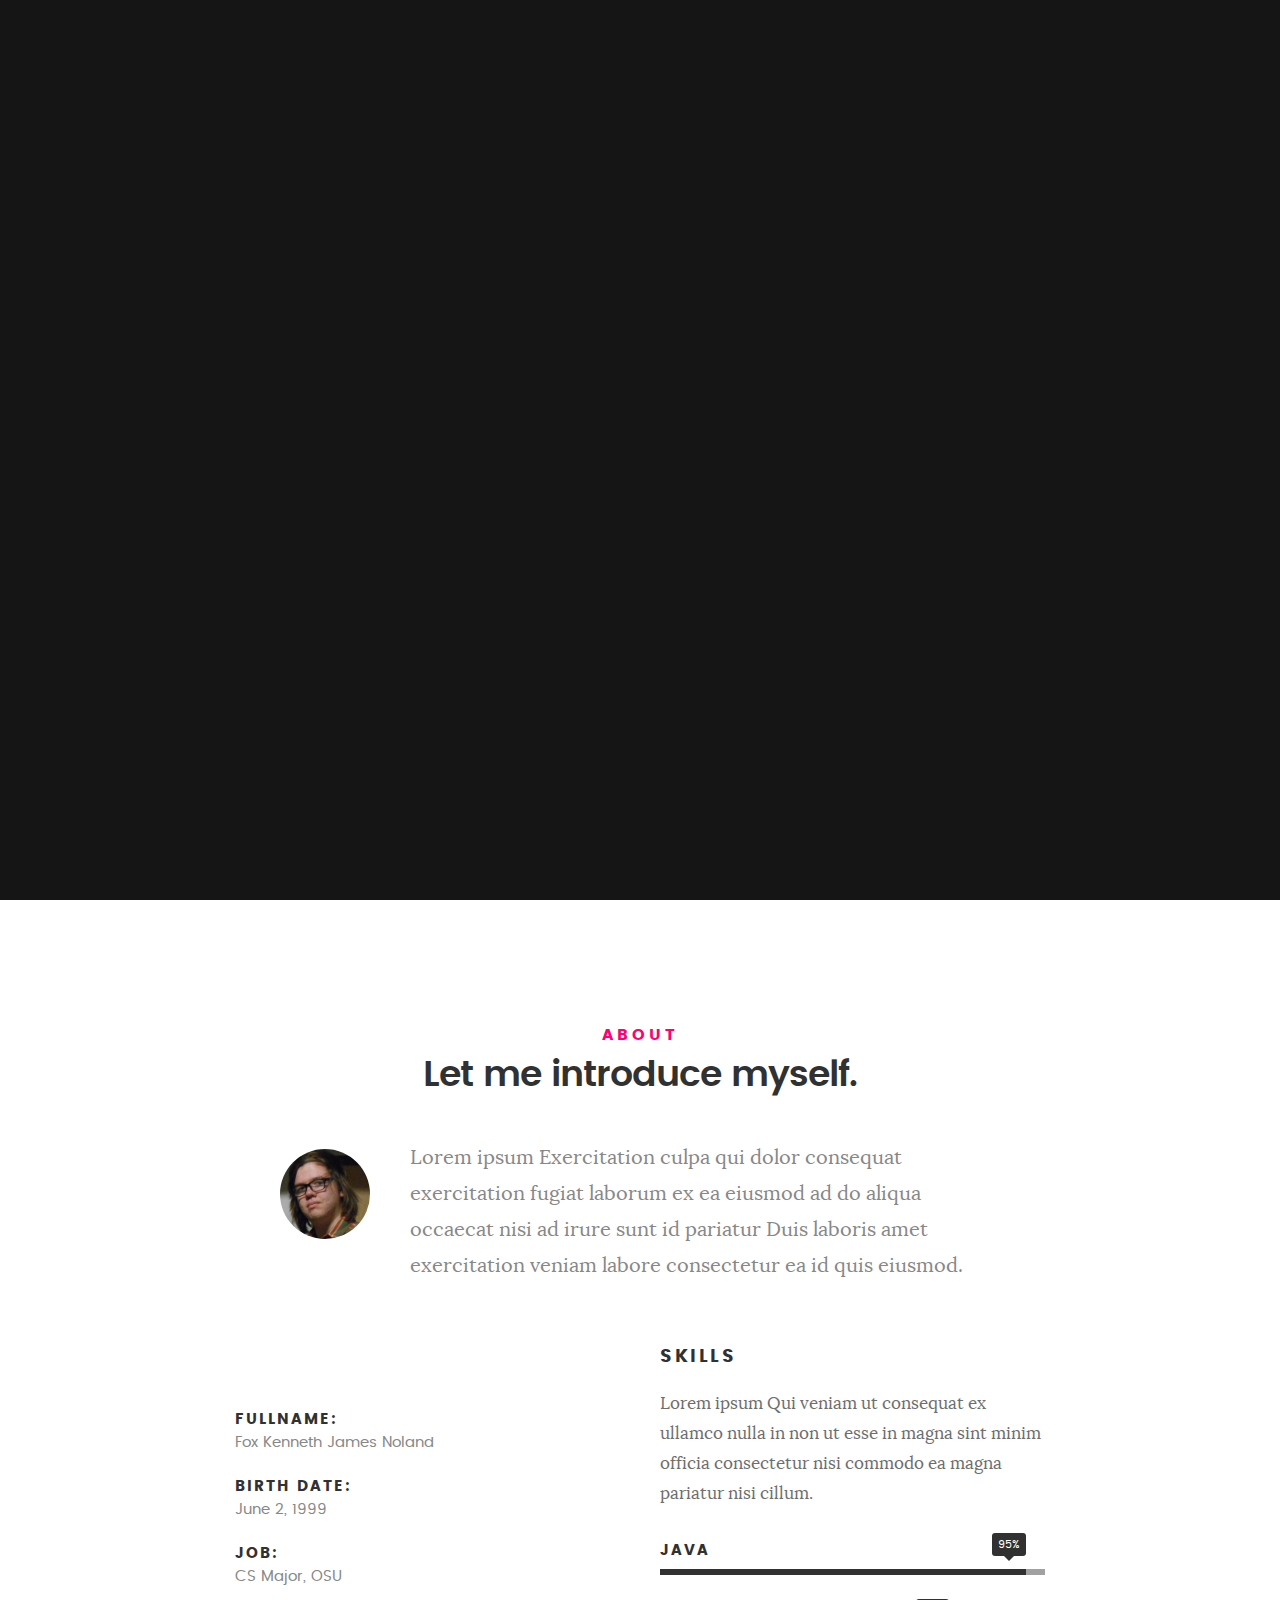
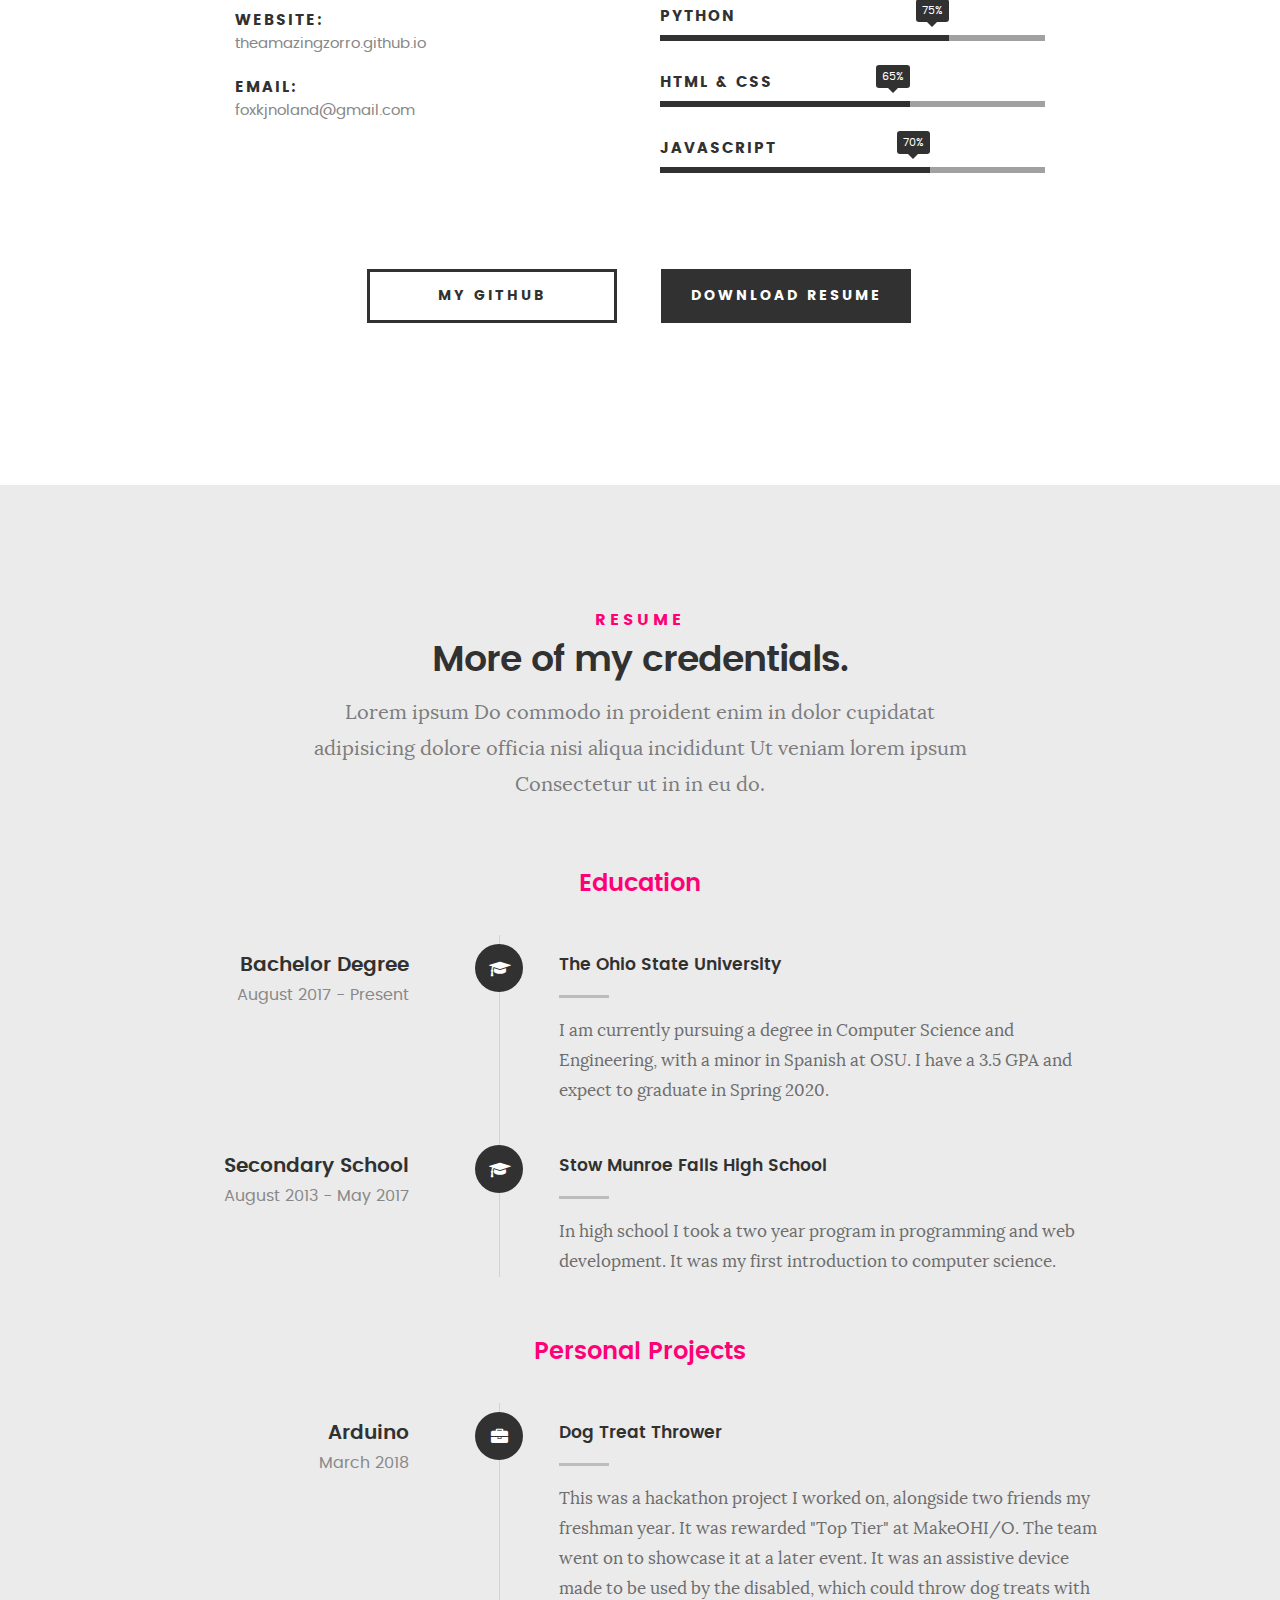
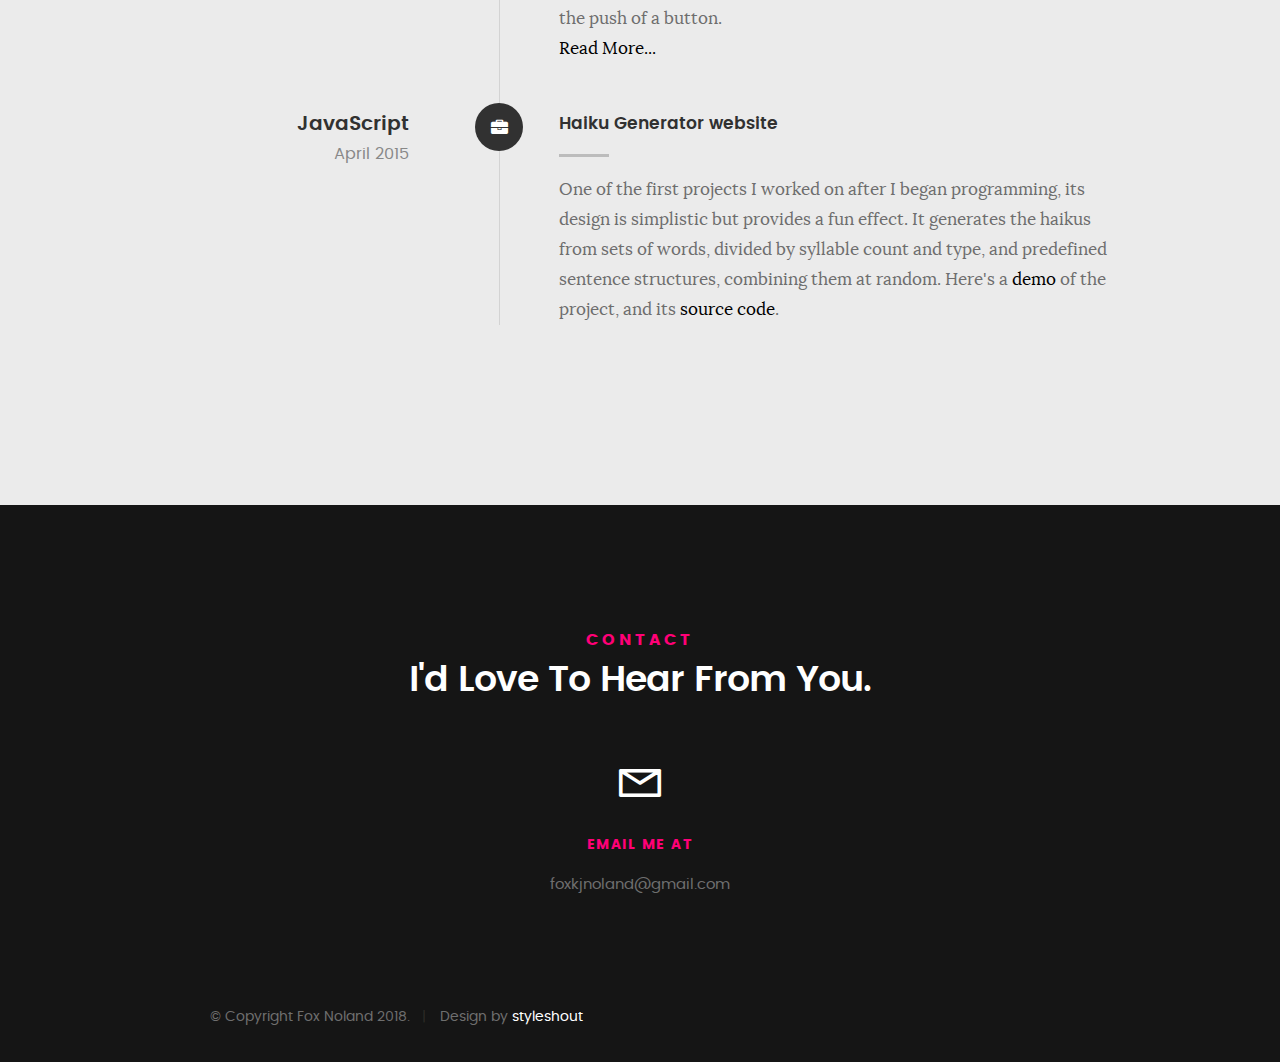
==== index.html @ 6032c33a "Update index.html" ====
<!DOCTYPE html>
<!--[if IE 8 ]><html class="no-js oldie ie8" lang="en"> <![endif]-->
<!--[if IE 9 ]><html class="no-js oldie ie9" lang="en"> <![endif]-->
<!--[if (gte IE 9)|!(IE)]><!--><html class="no-js" lang="en"> <!--<![endif]-->
<head>

   <!--- basic page needs
   ================================================== -->
   <meta charset="utf-8">
	<title>Fox Noland</title>
	<meta name="description" content="A software developer's portfolio">  
	<meta name="author" content="Fox Kenneth James Noland">

   <!-- mobile specific metas
   ================================================== -->
	<meta name="viewport" content="width=device-width, initial-scale=1, maximum-scale=1">

 	<!-- CSS
   ================================================== -->
   <link rel="stylesheet" href="css/base.css">  
   <link rel="stylesheet" href="css/main.css">
   <link rel="stylesheet" href="css/vendor.css">     

   <!-- script
   ================================================== -->   
	<script src="js/modernizr.js"></script>
	<script src="js/pace.min.js"></script>

   <!-- favicons
   ================================================== -->
   <link rel="icon" type="image/ico" href="favicon.ico?">

</head>

<body id="top">

	<!-- intro section
   ================================================== -->
   <section id="intro">   

   	<div class="intro-overlay"></div>	

   	<div class="intro-content">
   		<div class="row">

   			<div class="col-twelve">

	   			<h5>Hello, World.</h5>
	   			<h1>I'm Fox Noland.</h1>

	   			<p class="intro-position">
	   				<span>Software Developer</span>
	   			</p>

	   			<a class="button stroke smoothscroll" href="#about" title="">More About Me</a>

	   		</div>  
   			
   		</div>   		 		
   	</div> <!-- /intro-content --> 

   	<!-- Social Media junk
   	  <ul class="intro-social">        
         <li><a href="#"><i class="fa fa-facebook"></i></a></li>
         <li><a href="#"><i class="fa fa-behance"></i></a></li>
         <li><a href="#"><i class="fa fa-twitter"></i></a></li>
         <li><a href="#"><i class="fa fa-dribbble"></i></a></li>
         <li><a href="#"><i class="fa fa-instagram"></i></a></li>
      </ul>    
      -->	

   </section> <!-- /intro -->


   <!-- about section
   ================================================== -->
   <section id="about">  

   	<div class="row section-intro">
   		<div class="col-twelve">

   			<h5>About</h5>
   			<h1>Let me introduce myself.</h1>

   			<div class="intro-info">

   				<img src="images/profile-pic.jpg" alt="Profile Picture">

   				<p class="lead">Lorem ipsum Exercitation culpa qui dolor consequat exercitation fugiat laborum ex ea eiusmod ad do aliqua occaecat nisi ad irure sunt id pariatur Duis laboris amet exercitation veniam labore consectetur ea id quis eiusmod.</p>
   			</div>   			

   		</div>   		
   	</div> <!-- /section-intro -->

   	<div class="row about-content">

   		<div class="col-six tab-full">

   			
   			<br>
   			<br>

   			<ul class="info-list">
   				<li>
   					<strong>Fullname:</strong>
   					<span>Fox Kenneth James Noland</span>
   				</li>
   				<li>
   					<strong>Birth Date:</strong>
   					<span>June 2, 1999</span>
   				</li>
   				<li>
   					<strong>Job:</strong>
   					<span>CS Major, OSU</span>
   				</li>
   				<li>
   					<strong>Website:</strong>
   					<span>theamazingzorro.github.io</span>
   				</li>
   				<li>
   					<strong>Email:</strong>
   					<span>foxkjnoland@gmail.com</span>
   				</li>

   			</ul> <!-- /info-list -->

   		</div>

   		<div class="col-six tab-full">

   			<h3>Skills</h3>
   			<p>Lorem ipsum Qui veniam ut consequat ex ullamco nulla in non ut esse in magna sint minim officia consectetur nisi commodo ea magna pariatur nisi cillum.</p>

				<ul class="skill-bars">
				   <li>
				   	<div class="progress percent95"><span>95%</span></div>
				   	<strong>Java</strong>
				   </li>
				   <li>
				   	<div class="progress percent75"><span>75%</span></div>
				   	<strong>Python</strong>
				   </li>
				   <li>
				   	<div class="progress percent65"><span>65%</span></div>
				   	<strong>HTML & CSS</strong>
				   </li>
				   <li>
				   	<div class="progress percent70"><span>70%</span></div>
				   	<strong>Javascript</strong>
				   </li>
      
				</ul> <!-- /skill-bars -->		

   		</div>

   	</div>

   	<div class="row button-section">
   		<div class="col-twelve">
   			<a href="https://github.com/theamazingzorro/" title="Github" class="button stroke">My Github</a>
   			<a href="https://theamazingzorro.github.io/resume.pdf" title="Download Resume" class="button button-primary">Download Resume</a>
   		</div>   		
   	</div>

   </section> <!-- /process-->    


   <!-- resume Section
   ================================================== -->
	<section id="resume" class="grey-section">

		<div class="row section-intro">
   		<div class="col-twelve">

   			<h5>Resume</h5>
   			<h1>More of my credentials.</h1>

   			<p class="lead">Lorem ipsum Do commodo in proident enim in dolor cupidatat adipisicing dolore officia nisi aliqua incididunt Ut veniam lorem ipsum Consectetur ut in in eu do.</p>

   		</div>   		
   	</div> <!-- /section-intro--> 

   	<div class="row resume-timeline">

   		<div class="col-twelve resume-header">

   			<h2>Education</h2>

   		</div> <!-- /resume-header -->

   		<div class="col-twelve">

   			<div class="timeline-wrap">

   				<div class="timeline-block">

	   				<div class="timeline-ico">
	   					<i class="fa fa-graduation-cap"></i>
	   				</div>

	   				<div class="timeline-header">
	   					<h3>Bachelor Degree</h3>
	   					<p>August 2017 - Present</p>
	   				</div>

	   				<div class="timeline-content">
	   					<h4>The Ohio State University</h4>
	   					<p>I am currently pursuing a degree in Computer Science and Engineering, with a minor in Spanish at OSU. I have a 3.5 GPA and expect to graduate in Spring 2020.</p>
	   				</div>

	   			</div> <!-- /timeline-block -->

	   			<div class="timeline-block">

	   				<div class="timeline-ico">
	   					<i class="fa fa-graduation-cap"></i>
	   				</div>

	   				<div class="timeline-header">
	   					<h3>Secondary School</h3>
	   					<p>August 2013 - May 2017</p>
	   				</div>

	   				<div class="timeline-content">
	   					<h4>Stow Munroe Falls High School</h4>
	   					<p>In high school I took a two year program in programming and web development. It was my first introduction to computer science.</p>
	   				</div>

	   			</div> <!-- /timeline-block -->

   			</div> <!-- /timeline-wrap -->   			

   		</div> <!-- /col-twelve -->
   		
   	</div> <!-- /resume-timeline -->
   	
   	<div class="row resume-timeline">

   		<div class="col-twelve resume-header">

   			<h2>Personal Projects</h2>

   		</div> <!-- /resume-header -->

   		<div class="col-twelve">

   			<div class="timeline-wrap">

   				<div class="timeline-block">

	   				<div class="timeline-ico">
	   					<i class="fa fa-briefcase"></i>
	   				</div>

	   				<div class="timeline-header">
	   					<h3>Arduino</h3>
	   					<p>March 2018</p>
	   				</div>

	   				<div class="timeline-content">
	   					<h4>Dog Treat Thrower</h4>
	   					<p>This was a hackathon project I worked on, alongside two friends my freshman year. It was rewarded "Top Tier" at MakeOHI/O. The team went on to showcase it at a later event. It was an assistive device made to be used by the disabled, which could throw dog treats with the push of a button.<br>
	   					<a href="dog-treat-catapult.html">Read More...</a></p>
	   				</div>

	   			</div> <!-- /timeline-block -->

   				<div class="timeline-block">

	   				<div class="timeline-ico">
	   					<i class="fa fa-briefcase"></i>
	   				</div>

	   				<div class="timeline-header">
	   					<h3>JavaScript</h3>
	   					<p>April 2015</p>
	   				</div>

	   				<div class="timeline-content">
	   					<h4>Haiku Generator website</h4>
	   					<p>One of the first projects I worked on after I began programming, its design is simplistic but provides a fun effect. It generates the haikus from sets of words, divided by syllable count and type, and predefined sentence structures, combining them at random. Here's a <a href="HaikuGenerator/index.html">demo</a> of the project, and its <a href="https://github.com/theamazingzorro/HaikuGenerator">source code</a>.</p>
	   				</div>

	   			</div> <!-- /timeline-block -->

   			</div> <!-- /timeline-wrap -->   			

   		</div> <!-- /col-twelve -->
   		
   	</div> <!-- /resume-timeline -->
		
	</section> <!-- /features -->
	
   <!-- contact
   ================================================== -->
	<section id="contact">

		<div class="row section-intro">
   		<div class="col-twelve">

   			<h5>Contact</h5>
   			<h1>I'd Love To Hear From You.</h1>


   		</div> 
   	</div> <!-- /section-intro -->

   	

   	<div class="row contact-info">

   		<div class="col tab-full collapse">

   			<div class="icon">
   				<i class="icon-mail"></i>
   			</div>

   			<h5>Email Me At</h5>

   			<p>foxkjnoland@gmail.com</p>

   		</div>
		
	</section> <!-- /contact -->


   <!-- footer
   ================================================== -->

   <footer>
     	<div class="row">

     		

      	<div class="col-six tab-full">
	      	<div class="copyright">
		        	<span>© Copyright Fox Noland 2018.</span> 
		        	<span>Design by <a href="http://www.styleshout.com/">styleshout</a></span>	         	
		         </div>		                  
	      	</div>

	      	<div id="go-top">
		         <a class="smoothscroll" title="Back to Top" href="#top"><i class="fa fa-long-arrow-up"></i></a>
		      </div>

      	</div> <!-- /row -->     	
   </footer>  

   <div id="preloader"> 
    	<div id="loader"></div>
   </div> 

   <!-- Java Script
   ================================================== --> 
   <script src="js/jquery-2.1.3.min.js"></script>
   <script src="js/plugins.js"></script>
   <script src="js/main.js"></script>

</body>

</html>
---- css/base.css ----
/**
 * =================================================================== 
 *
 *  Kards v1.0 Base Stylesheet
 *  url: styleshout.com
 *  03-01-2016
 *  ------------------------------------------------------------------
 *  TOC:
 *  01. reset
 *  02. basic/base setup styles
 *  03. grid
 *  04. MISC
 *
 * =================================================================== 
 */

/** 
 * ===================================================================
 * 01. reset - normalize.css v3.0.2 | MIT License | git.io/normalize
 *
 * ------------------------------------------------------------------- 
 */
html {
	font-family: sans-serif;
	-ms-text-size-adjust: 100%;
	-webkit-text-size-adjust: 100%;
}

body {
	margin: 0;
}

article,
aside,
details,
figcaption,
figure,
footer,
header,
hgroup,
main,
menu,
nav,
section,
summary {
	display: block;
}

audio,
canvas,
progress,
video {
	display: inline-block;
	vertical-align: baseline;
}

audio:not([controls]) {
	display: none;
	height: 0;
}

[hidden],
template {
	display: none;
}

a {
	background: transparent;
}

a:active,
a:hover {
	outline: 0;
}

abbr[title] {
	border-bottom: 1px dotted;
}

b,
strong {
	font-weight: bold;
}

dfn {
	font-style: italic;
}

h1 {
	font-size: 2em;
	margin: 0.67em 0;
}

mark {
	background: #ff0;
	color: #000;
}

small {
	font-size: 80%;
}

sub,
sup {
	font-size: 75%;
	line-height: 0;
	position: relative;
	vertical-align: baseline;
}

sup {
	top: -0.5em;
}

sub {
	bottom: -0.25em;
}

img {
	border: 0;
}

svg:not(:root) {
	overflow: hidden;
}

figure {
	margin: 1em 40px;
}

hr {
	-moz-box-sizing: content-box;
	box-sizing: content-box;
	height: 0;
}

pre {
	overflow: auto;
}

code,
kbd,
pre,
samp {
	font-family: monospace, monospace;
	font-size: 1em;
}

button,
input,
optgroup,
select,
textarea {
	color: inherit;
	font: inherit;
	margin: 0;
}

button {
	overflow: visible;
}

button,
select {
	text-transform: none;
}

button,
html input[type="button"],
input[type="reset"],
input[type="submit"] {
	-webkit-appearance: button;
	cursor: pointer;
}

button[disabled],
html input[disabled] {
	cursor: default;
}

button::-moz-focus-inner,
input::-moz-focus-inner {
	border: 0;
	padding: 0;
}

input {
	line-height: normal;
}

input[type="checkbox"],
input[type="radio"] {
	box-sizing: border-box;
	padding: 0;
}

input[type="number"]::-webkit-inner-spin-button,
input[type="number"]::-webkit-outer-spin-button {
	height: auto;
}

input[type="search"] {
	-webkit-appearance: textfield;
	-moz-box-sizing: content-box;
	-webkit-box-sizing: content-box;
	box-sizing: content-box;
}

input[type="search"]::-webkit-search-cancel-button,
input[type="search"]::-webkit-search-decoration {
	-webkit-appearance: none;
}

fieldset {
	border: 1px solid #c0c0c0;
	margin: 0 2px;
	padding: 0.35em 0.625em 0.75em;
}

legend {
	border: 0;
	padding: 0;
}

textarea {
	overflow: auto;
}

optgroup {
	font-weight: bold;
}

table {
	border-collapse: collapse;
	border-spacing: 0;
}

td,
th {
	padding: 0;
}

/** 
 * ===================================================================
 * 02. basic/base setup styles - (_basic.scss)
 *
 * ------------------------------------------------------------------- 
 */
html {
	font-size: 62.5%;
	box-sizing: border-box;
}

*,
*::before,
*::after {
	box-sizing: inherit;
}

body {
	font-weight: normal;
	line-height: 1;
	text-rendering: optimizeLegibility;
	word-wrap: break-word;
	-webkit-overflow-scrolling: touch;
	-webkit-text-size-adjust: none;
}

body,
input,
button {
	-moz-osx-font-smoothing: grayscale;
	-webkit-font-smoothing: antialiased;
}

/**
 * Media - (_basic.scss)
 * ------------------------------------------------------------------- 
 */
img,
video {
	max-width: 100%;
	height: auto;
}

/**
 * Typography resets - (_basic.scss)
 * ------------------------------------------------------------------- 
 */
div,
dl,
dt,
dd,
ul,
ol,
li,
h1,
h2,
h3,
h4,
h5,
h6,
pre,
form,
p,
blockquote,
th,
td {
	margin: 0;
	padding: 0;
}

h1,
h2,
h3,
h4,
h5,
h6 {
	-webkit-font-variant-ligatures: common-ligatures;
	-moz-font-variant-ligatures: common-ligatures;
	font-variant-ligatures: common-ligatures;
	text-rendering: optimizeLegibility;
}

em,
i {
	font-style: italic;
	line-height: inherit;
}

strong,
b {
	font-weight: bold;
	line-height: inherit;
}

small {
	font-size: 60%;
	line-height: inherit;
}

ol,
ul {
	list-style: none;
}

li {
	display: block;
}

/**
 * links - (_basic.scss)
 * ------------------------------------------------------------------- 
 */
a {
	text-decoration: none;
	line-height: inherit;
}

a img {
	border: none;
}

/**
 * inputs - (_basic.scss)
 * ------------------------------------------------------------------- 
 */
fieldset {
	margin: 0;
	padding: 0;
}

input[type="email"],
input[type="number"],
input[type="search"],
input[type="text"],
input[type="tel"],
input[type="url"],
input[type="password"],
textarea {
	-webkit-appearance: none;
	-moz-appearance: none;
	-ms-appearance: none;
	-o-appearance: none;
	appearance: none;
}

/** 
 * ===================================================================
 * 03. grid - (_grid.scss)
 *
 * ------------------------------------------------------------------- 
 */
.row {
	width: 94%;
	max-width: 1140px;
	margin: 0 auto;
}

.row:before,
.row:after {
	content: "";
	display: table;
}

.row:after {
	clear: both;
}

.row .row {
	width: auto;
	max-width: none;
	margin-left: -20px;
	margin-right: -20px;
}

[class*="col-"],
.bgrid {
	float: left;
}

[class*="col-"] + [class*="col-"].end {
	float: right;
}

[class*="col-"] {
	padding: 0 20px;
}

.col-one {
	width: 8.33333%;
}

.col-two,
.col-1-6 {
	width: 16.66667%;
}

.col-three,
.col-1-4 {
	width: 25%;
}

.col-four,
.col-1-3 {
	width: 33.33333%;
}

.col-five {
	width: 41.66667%;
}

.col-six,
.col-1-2 {
	width: 50%;
}

.col-seven {
	width: 58.33333%;
}

.col-eight,
.col-2-3 {
	width: 66.66667%;
}

.col-nine,
.col-3-4 {
	width: 75%;
}

.col-ten,
.col-5-6 {
	width: 83.33333%;
}

.col-eleven {
	width: 91.66667%;
}

.col-twelve,
.col-full {
	width: 100%;
}

/**
 * small screens - (_grid.scss)
 * --------------------------------------------------------------- 
 */
@media screen and (max-width:1024px) {
	.row .row {
		margin-left: -18px;
		margin-right: -18px;
	}

	[class*="col-"] {
		padding: 0 18px;
	}

}

/**
 * tablets - (_grid.scss)
 * --------------------------------------------------------------- 
 */
@media screen and (max-width:768px) {
	.row {
		width: auto;
		padding-left: 30px;
		padding-right: 30px;
	}

	.row .row {
		padding-left: 0;
		padding-right: 0;
		margin-left: -15px;
		margin-right: -15px;
	}

	[class*="col-"] {
		padding: 0 15px;
	}

	.tab-1-4 {
		width: 25%;
	}

	.tab-1-3 {
		width: 33.33333%;
	}

	.tab-1-2 {
		width: 50%;
	}

	.tab-2-3 {
		width: 66.66667%;
	}

	.tab-3-4 {
		width: 75%;
	}

	.tab-full {
		width: 100%;
	}

}

/**
 * large mobile devices - (_grid.scss)
 * --------------------------------------------------------------- 
 */
@media screen and (max-width:600px) {
	.row {
		padding-left: 25px;
		padding-right: 25px;
	}

	.row .row {
		margin-left: -10px;
		margin-right: -10px;
	}

	[class*="col-"] {
		padding: 0 10px;
	}

	.mob-1-4 {
		width: 25%;
	}

	.mob-1-2 {
		width: 50%;
	}

	.mob-3-4 {
		width: 75%;
	}

	.mob-full {
		width: 100%;
	}

}

/**
 * small mobile devices - (_grid.scss)
 * --------------------------------------------------------------- 
 */
@media screen and (max-width:400px) {
	.row .row {
		padding-left: 0;
		padding-right: 0;
		margin-left: 0;
		margin-right: 0;
	}

	[class*="col-"] {
		width: 100% !important;
		float: none !important;
		clear: both !important;
		margin-left: 0;
		margin-right: 0;
		padding: 0;
	}

	[class*="col-"] + [class*="col-"].end {
		float: none;
	}

}

/** 
 * ===================================================================
 * block grids - (_grid.scss)
 *
 * ------------------------------------------------------------------- 
 */
[class*="block-"]:before,
[class*="block-"]:after {
	content: "";
	display: table;
}

[class*="block-"]:after {
	clear: both;
}

.block-1-6 .bgrid {
	width: 16.66667%;
}

.block-1-4 .bgrid {
	width: 25%;
}

.block-1-3 .bgrid {
	width: 33.33333%;
}

.block-1-2 .bgrid {
	width: 50%;
}

/**
 * Clearing for block grid columns. Allow columns with 
 * different heights to align properly.
 */
.block-1-6 .bgrid:nth-child(6n+1),
.block-1-4 .bgrid:nth-child(4n+1),
.block-1-3 .bgrid:nth-child(3n+1),
.block-1-2 .bgrid:nth-child(2n+1) {
	clear: both;
}

/**
 * small screens - (_grid.scss)
 * --------------------------------------------------------------- 
 */
@media screen and (max-width:1024px) {
	.block-s-1-6 .bgrid {
		width: 16.66667%;
	}

	.block-s-1-4 .bgrid {
		width: 25%;
	}

	.block-s-1-3 .bgrid {
		width: 33.33333%;
	}

	.block-s-1-2 .bgrid {
		width: 50%;
	}

	.block-s-full .bgrid {
		width: 100%;
		clear: both;
	}

	[class*="block-s-"] .bgrid:nth-child(n) {
		clear: none;
	}

	.block-s-1-6 .bgrid:nth-child(6n+1),
	.block-s-1-4 .bgrid:nth-child(4n+1),
	.block-s-1-3 .bgrid:nth-child(3n+1),
	.block-s-1-2 .bgrid:nth-child(2n+1) {
		clear: both;
	}

}

/**
 * tablets - (_grid.scss)
 * --------------------------------------------------------------- 
 */
@media screen and (max-width:768px) {
	.block-tab-1-6 .bgrid {
		width: 16.66667%;
	}

	.block-tab-1-4 .bgrid {
		width: 25%;
	}

	.block-tab-1-3 .bgrid {
		width: 33.33333%;
	}

	.block-tab-1-2 .bgrid {
		width: 50%;
	}

	.block-tab-full .bgrid {
		width: 100%;
		clear: both;
	}

	[class*="block-tab-"] .bgrid:nth-child(n) {
		clear: none;
	}

	.block-tab-1-6 .bgrid:nth-child(6n+1),
	.block-tab-1-4 .bgrid:nth-child(4n+1),
	.block-tab-1-3 .bgrid:nth-child(3n+1),
	.block-tab-1-2 .bgrid:nth-child(2n+1) {
		clear: both;
	}

}

/**
 * large mobile devices - (_grid.scss)
 * --------------------------------------------------------------- 
 */
@media screen and (max-width:600px) {
	.block-mob-1-6 .bgrid {
		width: 16.66667%;
	}

	.block-mob-1-4 .bgrid {
		width: 25%;
	}

	.block-mob-1-3 .bgrid {
		width: 33.33333%;
	}

	.block-mob-1-2 .bgrid {
		width: 50%;
	}

	.block-mob-full .bgrid {
		width: 100%;
		clear: both;
	}

	[class*="block-mob-"] .bgrid:nth-child(n) {
		clear: none;
	}

	.block-mob-1-6 .bgrid:nth-child(6n+1),
	.block-mob-1-4 .bgrid:nth-child(4n+1),
	.block-mob-1-3 .bgrid:nth-child(3n+1),
	.block-mob-1-2 .bgrid:nth-child(2n+1) {
		clear: both;
	}

}

/**
 * stack on small mobile devices - (_grid.scss)
 * --------------------------------------------------------------- 
 */
@media screen and (max-width:400px) {
	.stack .bgrid {
		width: 100% !important;
		float: none !important;
		clear: both !important;
		margin-left: 0;
		margin-right: 0;
	}

}

/** 
 * ===================================================================
 * 04. MISC  - (_grid.scss)
 *
 * ------------------------------------------------------------------- 
 */

/**
 * Clearing - (http://nicolasgallagher.com/micro-clearfix-hack/
 */
.group:before,
.group:after {
	content: "";
	display: table;
}

.group:after {
	clear: both;
}

/**
 * Misc Helper Styles 
 */
.hide {
	display: none;
}

.invisible {
	visibility: hidden;
}

.antialiased {
	-webkit-font-smoothing: antialiased;
	-moz-osx-font-smoothing: grayscale;
}

.remove-bottom {
	margin-bottom: 0;
}

.half-bottom {
	margin-bottom: 1.5rem !important;
}

.add-bottom {
	margin-bottom: 3rem !important;
}

.no-border {
	border: none;
}

.full-width {
	width: 100%;
}

.text-center {
	text-align: center;
}

.text-left {
	text-align: left;
}

.text-right {
	text-align: right;
}

.pull-left {
	float: left;
}

.pull-right {
	float: right;
}

.align-center {
	margin-left: auto;
	margin-right: auto;
	text-align: center;
}

/*# sourceMappingURL=base.css.map */
---- css/main.css ----
/**
 * =================================================================== 
 *
 *  Kards v1.0 Main Stylesheet
 *  url: styleshout.com
 *  03-01-2016
 *  ------------------------------------------------------------------
 *  TOC:
 *  01. webfonts and iconfonts
 *  02. base style overrides
 *  03. typography & general theme styles
 *  04. preloader
 *  05. forms
 *  06. buttons 
 *  07. other components
 *  08. common styles
 *  09. header styles
 *  10. intro
 *  11. about
 *  12. resume
 *  13. portfolio
 *  14. call-to-action section
 *  15. services
 *  16. stats
 *  17. contact
 *  18. footer
 *
 * =================================================================== 
 */


/** 
 * ===================================================================
 * 01. webfonts and iconfonts - (_document-setup.scss)
 *
 * ------------------------------------------------------------------- 
 */
@import url("fonts.css");
@import url("font-awesome/css/font-awesome.min.css");
@import url("micons/micons.css");


/** 
 * ===================================================================
 * 02. base style overrides - (_document-setup.scss)
 *
 * ------------------------------------------------------------------- 
 */
html {
	font-size: 10px;
}

@media only screen and (max-width:1024px) {
	html {
		font-size: 9.411764705882353px;
	}
}
@media only screen and (max-width:768px) {
	html {
		font-size: 10px;
	}
}
@media only screen and (max-width:400px) {
	html {
		font-size: 9.411764705882353px;
	}
}

html, body {
	height: 100%;
}
body {
	background: #151515;
	font-family: "lora-regular", serif;
	font-size: 1.7rem;
	line-height: 3rem;
	color: #6e6e6e;
}

/**
 * links - (_document-setup.scss)
 * -------------------------------------------------------------------
 */
a, a:visited {
	color: #000000;
	-moz-transition: all 0.3s ease-in-out;
	-o-transition: all 0.3s ease-in-out;
	-webkit-transition: all 0.3s ease-in-out;
	-ms-transition: all 0.3s ease-in-out;
	transition: all 0.3s ease-in-out;
}
a:hover, a:focus, a:active {
	color: #FF0077;
	outline: 0;
}

/** 
 * ===================================================================
 * 03. typography & general theme styles - (_document-setup.scss)
 *
 * ------------------------------------------------------------------- 
 */
h1, h2, h3, h4, h5, h6, .h01, .h02, .h03, .h04, .h05, .h06 {
	font-family: "poppins-semibold", sans-serif;
	color: #313131;
	font-style: normal;
	text-rendering: optimizeLegibility;
	margin-bottom: 2.1rem;
}
h3, .h03, h4, .h04 {
	margin-bottom: 1.8rem;
}
h5, .h05, h6, .h06 {
	font-family: "poppins-bold";
	margin-bottom: 1.2rem;
}
h1, .h01 {
	font-size: 3.1rem;
	line-height: 1.355;
	letter-spacing: -.1rem;
}
@media only screen and (max-width:600px) {
	h1, .h01 {
		font-size: 2.6rem;
		letter-spacing: -.07rem;
	}
}
h2, .h02 {
	font-size: 2.4rem;
	line-height: 1.25;
}
h3, .h03 {
	font-size: 2rem;
	line-height: 1.5;
}
h4, .h04 {
	font-size: 1.7rem;
	line-height: 1.765;
}
h5, .h05 {
	font-size: 1.4rem;
	line-height: 1.714;
	text-transform: uppercase;
	letter-spacing: .15rem;
}
h6, .h06 {
	font-size: 1.3rem;
	line-height: 1.846;
	text-transform: uppercase;
	letter-spacing: .15rem;
}
p img {
	margin: 0;
}
p.lead {
	font-family: "lora-regular", serif;
	font-size: 2rem;
	line-height: 1.8;
	color: #888888;
}
@media only screen and (max-width:768px) {
	p.lead {
		font-size: 1.7rem;
	}
}
em, i, strong, b {
	font-size: 1.7rem;
	line-height: 3rem;
	font-style: normal;
	font-weight: normal;
}
em, i {
	font-family: "lora-italic", serif;
}
strong, b {
	font-family: "lora-bold", serif;
}
small {
	font-size: 1.2rem;
	line-height: inherit;
}
blockquote {
	margin: 3rem 0;
	padding-left: 4rem;
	position: relative;
}
blockquote:before {
	content: "\201C";
	font-size: 8rem;
	line-height: 0px;
	margin: 0;
	color: #313131;
	font-family: arial, sans-serif;
	position: absolute;
	top: 3rem;
	left: 0;
}
blockquote p {
	font-family: georgia, serif;
	font-style: italic;
	padding: 0;
	font-size: 1.9rem;
	line-height: 1.737;
}
blockquote cite {
	display: block;
	font-size: 1.3rem;
	font-style: normal;
	line-height: 1.616;
}
blockquote cite:before {
	content: "\2014 \0020";
}
blockquote cite a, blockquote cite a:visited {
	color: #888888;
	border: none;
}
abbr {
	font-family: "poppins-bold", serif;
	font-variant: small-caps;
	text-transform: lowercase;
	letter-spacing: .05rem;
	color: #888888;
}
var, kbd, samp, code, pre {
	font-family: Consolas, "Andale Mono", Courier, "Courier New", monospace;
}
pre {
	padding: 2.4rem 3rem 3rem;
	background: #F1F1F1;
}
code {
	font-size: 1.4rem;
	margin: 0 .2rem;
	padding: .3rem .6rem;
	white-space: nowrap;
	background: #F1F1F1;
	border: 1px solid #E1E1E1;
	border-radius: 3px;
}
pre > code {
	display: block;
	white-space: pre;
	line-height: 2;
	padding: 0;
	margin: 0;
}
pre.prettyprint > code {
	border: none;
}
del {
	text-decoration: line-through;
}
abbr[title], dfn[title] {
	border-bottom: 1px dotted;
	cursor: help;
}
mark {
	background: #FFF49B;
	color: #000;
}
hr {
	border: solid #d2d2d2;
	border-width: 1px 0 0;
	clear: both;
	margin: 2.4rem 0 1.5rem;
	height: 0;
}

/**
 * Lists - (_document-setup.scss)  
 * -------------------------------------------------------------------
 */
ol {
	list-style: decimal;
}
ul {
	list-style: disc;
}
li {
	display: list-item;
}
ol, ul {
	margin-left: 1.7rem;
}
ul li {
	padding-left: .4rem;
}
ul ul, ul ol, ol ol, ol ul {
	margin: .6rem 0 .6rem 1.7rem;
}
ul.disc li {
	display: list-item;
	list-style: none;
	padding: 0 0 0 .8rem;
	position: relative;
}
ul.disc li::before {
	content: "";
	display: inline-block;
	width: 8px;
	height: 8px;
	border-radius: 50%;
	background: #FF0077;
	position: absolute;
	left: -17px;
	top: 11px;
	vertical-align: middle;
}
dt {
	margin: 0;
	color: #FF0077;
}
dd {
	margin: 0 0 0 2rem;
}

/**
 * tables - (_document-setup.scss)  
 * -------------------------------------------------------------------
 */
table {
	border-width: 0;
	width: 100%;
	max-width: 100%;
	font-family: "lora-regular", sans-serif;
}
th, td {
	padding: 1.5rem 3rem;
	text-align: left;
	border-bottom: 1px solid #E8E8E8;
}
th {
	color: #313131;
	font-family: "poppins-bold", sans-serif;
}
td {
	line-height: 1.5;
}
th:first-child, td:first-child {
	padding-left: 0;
}
th:last-child, td:last-child {
	padding-right: 0;
}
.table-responsive {
	overflow-x: auto;
	-webkit-overflow-scrolling: touch;
}

/**
 * Spacing - (_document-setup.scss)  
 * -------------------------------------------------------------------
 */
button, .button {
	margin-bottom: 1.2;
}
fieldset {
	margin-bottom: 1.5rem;
}
input,
textarea,
select,
pre,
blockquote,
figure,
table,
p,
ul,
ol,
dl,
form,
.fluid-video-wrapper,
.ss-custom-select {
	margin-bottom: 3rem;
}

/**
 * floated image - (_document-setup.scss)  
 * -------------------------------------------------------------------
 */
img.pull-right {
	margin: .9rem 0 0 2.4rem;
}
img.pull-left {
	margin: .9rem 2.4rem 0 0;
}

/**
 * block grid paddings - (_document-setup.scss) 
 * -------------------------------------------------------------------
 */
.bgrid {
	padding: 0 20px;
}
@media only screen and (max-width:1024px) {
	.bgrid {
		padding: 0 18px;
	}
}
@media only screen and (max-width:768px) {
	.bgrid {
		padding: 0 15px;
	}
}
@media only screen and (max-width:600px) {
	.bgrid {
		padding: 0 10px;
	}
}
@media only screen and (max-width:400px) {
	.bgrid {
		padding: 0;
	}
}

/**
 * pace.js styles - minimal  - (_document-setup.scss)
 * -------------------------------------------------------------------
 */
.pace {
	-webkit-pointer-events: none;
	pointer-events: none;
	-webkit-user-select: none;
	-moz-user-select: none;
	user-select: none;
}
.pace-inactive {
	display: none;
}
.pace .pace-progress {
	background: #FF0077;
	position: fixed;
	z-index: 900;
	top: 0;
	right: 100%;
	width: 100%;
	height: 6px;
}

/** 
 * ===================================================================
 * 04. preloader - (_preloader-1.scss)
 *
 * ------------------------------------------------------------------- 
 */
#preloader {
	position: fixed;
	top: 0;
	left: 0;
	right: 0;
	bottom: 0;
	background: #151515;
	z-index: 800;
	height: 100%;
	width: 100%;
}
.no-js #preloader, .oldie #preloader {
	display: none;
}
#loader {
	position: absolute;
	left: 50%;
	top: 50%;
	width: 60px;
	height: 60px;
	margin: -30px 0 0 -30px;
	padding: 0;
}
#loader:before {
	content: "";
	border-top: 11px solid rgba(255, 255, 255, 0.1);
	border-right: 11px solid rgba(255, 255, 255, 0.1);
	border-bottom: 11px solid rgba(255, 255, 255, 0.1);
	border-left: 11px solid #FF0077;
	-webkit-animation: load 1.1s infinite linear;
	animation: load 1.1s infinite linear;
	display: block;
	border-radius: 50%;
	width: 60px;
	height: 60px;
}
@-webkit-keyframes load {
	0% {
		-webkit-transform: rotate(0deg);
		transform: rotate(0deg);
	}
	100% {
		-webkit-transform: rotate(360deg);
		transform: rotate(360deg);
	}
}
@keyframes load {
	0% {
		-webkit-transform: rotate(0deg);
		transform: rotate(0deg);
	}
	100% {
		-webkit-transform: rotate(360deg);
		transform: rotate(360deg);
	}
}

/** 
 * ===================================================================
 * 05. forms - (_forms.scss)
 *
 * ------------------------------------------------------------------- 
 */
fieldset {
	border: none;
}
input[type="email"],
input[type="number"],
input[type="search"],
input[type="text"],
input[type="tel"],
input[type="url"],
input[type="password"],
textarea,
select {
	display: block;
	height: 6rem;
	padding: 1.5rem 0;
	border: 0;
	outline: none;
	vertical-align: middle;
	color: #313131;
	font-family: "poppins-regular", sans-serif;
	font-size: 1.5rem;
	line-height: 3rem;
	max-width: 100%;
	background: transparent;
	border-bottom: 1px solid rgba(0, 0, 0, 0.3);
	-moz-transition: all 0.3s ease-in-out;
	-o-transition: all 0.3s ease-in-out;
	-webkit-transition: all 0.3s ease-in-out;
	-ms-transition: all 0.3s ease-in-out;
	transition: all 0.3s ease-in-out;
}
.ss-custom-select {
	position: relative;
	padding: 0;
}
.ss-custom-select select {
	-webkit-appearance: none;
	-moz-appearance: none;
	-ms-appearance: none;
	-o-appearance: none;
	appearance: none;
	text-indent: 0.01px;
	text-overflow: '';
	margin: 0;
	line-height: 3rem;
	vertical-align: middle;
}
.ss-custom-select select option {
	padding-left: 2rem;
	padding-right: 2rem;
}
.ss-custom-select select::-ms-expand {
	display: none;
}
.ss-custom-select::after {
	content: '\f0d7';
	font-family: 'FontAwesome';
	position: absolute;
	top: 50%;
	right: 1.5rem;
	margin-top: -10px;
	bottom: auto;
	width: 20px;
	height: 20px;
	line-height: 20px;
	font-size: 18px;
	text-align: center;
	pointer-events: none;
	color: #252525;
}

/* IE9 and below */
.oldie .ss-custom-select::after {
	display: none;
}
textarea {
	min-height: 25rem;
}
input[type="email"]:focus,
input[type="number"]:focus,
input[type="search"]:focus,
input[type="text"]:focus,
input[type="tel"]:focus,
input[type="url"]:focus,
input[type="password"]:focus,
textarea:focus,
select:focus {
	color: #cc005f;
	border-bottom: 1px solid #FF0077;
}
label, legend {
	font-family: "poppins-bold", sans-serif;
	font-size: 1.4rem;
	margin-bottom: .6rem;
	color: #3b3b3b;
	display: block;
}
input[type="checkbox"], input[type="radio"] {
	display: inline;
}
label > .label-text {
	display: inline-block;
	margin-left: 1rem;
	font-family: "poppins-regular", sans-serif;
	line-height: inherit;
}
label > input[type="checkbox"], label > input[type="radio"] {
	margin: 0;
	position: relative;
	top: .15rem;
}

/**
 * Style Placeholder Text  
 * -
 */
::-webkit-input-placeholder {
	color: #a1a1a1;
}
:-moz-placeholder {
	color: #a1a1a1;  /* Firefox 18- */
}
::-moz-placeholder {
	color: #a1a1a1;  /* Firefox 19+ */
}
:-ms-input-placeholder {
	color: #a1a1a1;
}
.placeholder {
	color: #a1a1a1 !important;
}

/** 
 * ===================================================================
 * 06. buttons - (_button-essentials.scss)
 *
 * ------------------------------------------------------------------- 
 */
.button,
a.button,
button,
input[type="submit"],
input[type="reset"],
input[type="button"] {
	display: inline-block;
	font-family: "poppins-bold", sans-serif;
	font-size: 1.4rem;
	text-transform: uppercase;
	letter-spacing: .3rem;
	height: 5.4rem;
	line-height: 5.4rem;
	padding: 0 3rem;
	margin: 0 .3rem 1.2rem 0;
	background: #d8d8d8;
	color: #313131;
	text-decoration: none;
	cursor: pointer;
	text-align: center;
	white-space: nowrap;
	border: none;
	-moz-transition: all 0.3s ease-in-out;
	-o-transition: all 0.3s ease-in-out;
	-webkit-transition: all 0.3s ease-in-out;
	-ms-transition: all 0.3s ease-in-out;
	transition: all 0.3s ease-in-out;
}
.button:hover,
a.button:hover,
button:hover,
input[type="submit"]:hover,
input[type="reset"]:hover,
input[type="button"]:hover,
.button:focus,
button:focus,
input[type="submit"]:focus,
input[type="reset"]:focus,
input[type="button"]:focus {
	background: #bebebe;
	color: #000000;
	outline: 0;
}
.button.button-primary,
a.button.button-primary,
button.button-primary,
input[type="submit"].button-primary,
input[type="reset"].button-primary,
input[type="button"].button-primary {
	background: #313131;
	color: #FFFFFF;
}
.button.button-primary:hover,
a.button.button-primary:hover,
button.button-primary:hover,
input[type="submit"].button-primary:hover,
input[type="reset"].button-primary:hover,
input[type="button"].button-primary:hover,
.button.button-primary:focus,
button.button-primary:focus,
input[type="submit"].button-primary:focus,
input[type="reset"].button-primary:focus,
input[type="button"].button-primary:focus {
	background: #1f1f1f;
}
button.full-width, .button.full-width {
	width: 100%;
	margin-right: 0;
}
button.medium, .button.medium {
	height: 5.7rem !important;
	line-height: 5.7rem !important;
	padding: 0 1.8rem !important;
}
button.large, .button.large {
	height: 6rem !important;
	line-height: 6rem !important;
	padding: 0rem 3rem !important;
}
button.stroke, .button.stroke {
	background: transparent !important;
	border: 3px solid #313131;
	line-height: 4.8rem;
}
button.stroke.medium, .button.stroke.medium {
	line-height: 5.1rem !important;
}
button.stroke.large, .button.stroke.large {
	line-height: 5.4rem !important;
}
button.stroke:hover, .button.stroke:hover {
	border: 3px solid #FF0077;
	color: #FF0077;
}
button::-moz-focus-inner, input::-moz-focus-inner {
	border: 0;
	padding: 0;
}


/** 
 * ===================================================================
 * 07. other components - (_others.scss)
 *
 * ------------------------------------------------------------------- 
 */

/**
 * alert box - (_alert-box.scss)
 * -------------------------------------------------------------------
 */
.alert-box {
	padding: 2.1rem 4rem 2.1rem 3rem;
	position: relative;
	margin-bottom: 3rem;
	border-radius: 3px;
	font-family: "poppins-regular", sans-serif;
	font-size: 1.5rem;
}
.alert-box .close {
	position: absolute;
	right: 1.8rem;
	top: 1.8rem;
	cursor: pointer;
}
.ss-error {
	background-color: #ffd1d2;
	color: #e65153;
}
.ss-success {
	background-color: #c8e675;
	color: #758c36;
}
.ss-info {
	background-color: #d7ecfb;
	color: #4a95cc;
}
.ss-notice {
	background-color: #fff099;
	color: #bba31b;
}

/**
 * additional typo styles - (_additional-typo.scss)
 * -------------------------------------------------------------------
 */

/**
 * drop cap 
 */
.drop-cap:first-letter {
	float: left;
	margin: 0;
	padding: 1.5rem .6rem 0 0;
	font-size: 8.4rem;
	font-family: "poppins-bold", sans-serif;
	line-height: 6rem;
	text-indent: 0;
	background: transparent;
	color: #313131;
}

/**
 * line definition style
 */
.lining dt, .lining dd {
	display: inline;
	margin: 0;
}
.lining dt + dt:before, .lining dd + dt:before {
	content: "\A";
	white-space: pre;
}
.lining dd + dd:before {
	content: ", ";
}
.lining dd + dd:before {
	content: ", ";
}
.lining dd:before {
	content: ": ";
	margin-left: -0.2em;
}

/**
 * dictionary definition style
 */
.dictionary-style dt {
	display: inline;
	counter-reset: definitions;
}
.dictionary-style dt + dt:before {
	content: ", ";
	margin-left: -0.2em;
}
.dictionary-style dd {
	display: block;
	counter-increment: definitions;
}
.dictionary-style dd:before {
	content: counter(definitions, decimal) ". ";
}

/** 
 * Pull Quotes
 * -----------
 * markup:
 *
 * <aside class="pull-quote">
 *		<blockquote>
 *			<p></p>
 *		</blockquote>
 *	</aside>
 *
 * --------------------------------------------------------------------- 
 */
.pull-quote {
	position: relative;
	padding: 2.1rem 3rem 2.1rem 0px;
}
.pull-quote:before, .pull-quote:after {
	height: 1em;
	position: absolute;
	font-size: 8rem;
	font-family: Arial, Sans-Serif;
	color: #333;
}
.pull-quote:before {
	content: "\201C";
	top: 33px;
	left: 0;
}
.pull-quote:after {
	content: '\201D';
	bottom: -33px;
	right: 0;
}
.pull-quote blockquote {
	margin: 0;
}
.pull-quote blockquote:before {
	content: none;
}

/** 
 * Stats Tab
 * ---------
 * markup:
 *
 * <ul class="stats-tabs">
 *		<li><a href="#">[value]<em>[name]</em></a></li>
 *	</ul>
 *
 * Extend this object into your markup.
 *
 * ---------------------------------------------------------------------
 */
.stats-tabs {
	padding: 0;
	margin: 3rem 0;
}
.stats-tabs li {
	display: inline-block;
	margin: 0 1.5rem 3rem 0;
	padding: 0 1.5rem 0 0;
	border-right: 1px solid #ccc;
}
.stats-tabs li:last-child {
	margin: 0;
	padding: 0;
	border: none;
}
.stats-tabs li a {
	display: inline-block;
	font-size: 2.5rem;
	font-family: "poppins-bold", sans-serif;
	border: none;
	color: #252525;
}
.stats-tabs li a:hover {
	color: #FF0077;
}
.stats-tabs li a em {
	display: block;
	margin: .6rem 0 0 0;
	font-size: 1.4rem;
	font-family: "poppins-regular", sans-serif;
	color: #888888;
}

/**
 * skillbars - (_skillbars.scss)
 * -------------------------------------------------------------------
 */
.skill-bars {
	list-style: none;
	margin: 6rem 0 3rem;
}
.skill-bars li {
	height: .6rem;
	background: #a1a1a1;
	width: 100%;
	margin-bottom: 6rem;
	padding: 0;
	position: relative;
}
.skill-bars li strong {
	position: absolute;
	left: 0;
	top: -3rem;
	font-family: "poppins-bold", sans-serif;
	color: #313131;
	text-transform: uppercase;
	letter-spacing: .2rem;
	font-size: 1.5rem;
	line-height: 2.4rem;
}
.skill-bars li .progress {
	background: #313131;
	position: relative;
	height: 100%;
}
.skill-bars li .progress span {
	position: absolute;
	right: 0;
	top: -3.6rem;
	display: block;
	font-family: "poppins-regular", sans-serif;
	color: white;
	font-size: 1.1rem;
	line-height: 1;
	background: #313131;
	padding: .6rem .6rem;
	border-radius: 3px;
}
.skill-bars li .progress span::after {
	position: absolute;
	left: 50%;
	bottom: -5px;
	margin-left: -5px;
	border-right: 5px solid transparent;
	border-left: 5px solid transparent;
	border-top: 5px solid #313131;
	content: "";
}

.skill-bars li .percent5   { width: 5%; }
.skill-bars li .percent10  { width: 10%; }
.skill-bars li .percent15  { width: 15%; }
.skill-bars li .percent20  { width: 20%; }
.skill-bars li .percent25  { width: 25%; }
.skill-bars li .percent30  { width: 30%; }
.skill-bars li .percent35  { width: 35%; }
.skill-bars li .percent40  { width: 40%; }
.skill-bars li .percent45  { width: 45%; }
.skill-bars li .percent50  { width: 50%; }
.skill-bars li .percent55  { width: 55%; }
.skill-bars li .percent60  { width: 60%; }
.skill-bars li .percent65  { width: 65%; }
.skill-bars li .percent70  { width: 70%; }
.skill-bars li .percent75  { width: 75%; }
.skill-bars li .percent80  { width: 80%; }
.skill-bars li .percent85  { width: 85%; }
.skill-bars li .percent90  { width: 90%; }
.skill-bars li .percent95  { width: 95%; }
.skill-bars li .percent100 { width: 100%; }


/** 
 * ===================================================================
 * 08. common styles (_layout.scss)
 *
 * ------------------------------------------------------------------- 
 */
.grey-section {
	background: #ebebeb;
}
.grey-section p.lead {
	color: #7d7d7d;
}
.section-intro {
	max-width: 700px;
	margin-left: auto;
	margin-right: auto;
	text-align: center;
	margin-bottom: 3.6rem;
	position: relative;
}
.section-intro h1 {
	font-family: "poppins-semibold", serif;
	font-size: 3.6rem;
	color: #313131;
	line-height: 1.25;
	margin-bottom: 1.2rem;
}
.section-intro h5 {
	color: #FF0077;
	font-size: 1.6rem;
	line-height: 1.875;
	margin-bottom: 0.3rem;
	letter-spacing: .4rem;
}

/**
 * responsive:
 * common styles
 * ------------------------------------------------------------------- 
 */
@media only screen and (max-width:768px) {
	.section-intro {
		max-width: 650px;
	}
	.section-intro h1 {
		font-size: 3rem;
	}
}
@media only screen and (max-width:600px) {
	.section-intro h1 {
		font-size: 2.6rem;
	}
	.section-intro h5 {
		font-size: 1.5rem;
		letter-spacing: .3rem;
	}
}
@media only screen and (max-width:400px) {
	.section-intro h1 {
		font-size: 2.4rem;
	}
}


/** 
 * ===================================================================
 * 09. header styles - (_layout.scss)
 *
 * ------------------------------------------------------------------- 
 */
header {
	position: fixed;
	width: 100%;
	min-height: 66px;
	z-index: 600;
}
header .row {
	position: relative;
	min-height: 66px;
}
header .top-bar {
	display: block;
	background: #000000;
	min-width: 220px;
	min-height: 66px;
	position: absolute;
	left: 90px;
	top: 0;
}
header .logo {
	float: left;
	margin-left: 20px;
	margin-right: 50px;
	margin-top: 25px;
	position: relative;
}
header .logo a {
	display: block;
	margin: 0;
	padding: 0;
	border: none;
	font: 0/0 a;
	text-shadow: none;
	color: transparent;
	width: 92px;
	height: 15px;
	background: url("../images/logo.png") no-repeat center;
	background-size: 92px 15px;
}

/**
 * menu toggle - (_layout.css)
 * ------------------------------------------------------------------- 
 */
.menu-toggle {
	float: left;
	width: 40px;
	height: 40px;
	margin-left: 20px;
	margin-top: 13px;
	display: block;
	position: relative;
}
.menu-toggle span {
	display: block;
	background-color: #FF0077;
	width: 24px;
	height: 3px;
	margin-top: -1.5px;
	font: 0/0 a;
	text-shadow: none;
	color: transparent;
	position: absolute;
	right: 8px;
	top: 50%;
	bottom: auto;
	left: auto;
	-moz-transition: background 0.2s ease-in-out;
	-o-transition: background 0.2s ease-in-out;
	-webkit-transition: background 0.2s ease-in-out;
	-ms-transition: background 0.2s ease-in-out;
	transition: background 0.2s ease-in-out;
}
.menu-toggle span::before, .menu-toggle span::after {
	content: '';
	width: 100%;
	height: 100%;
	background-color: inherit;
	position: absolute;
	left: 0;
	-moz-transition-duration: 0.2s, 0.2s;
	-o-transition-duration: 0.2s, 0.2s;
	-webkit-transition-duration: 0.2s, 0.2s;
	-ms-transition-duration: 0.2s, 0.2s;
	transition-duration: 0.2s, 0.2s;
	-moz-transition-delay: 0.2s, 0s;
	-o-transition-delay: 0.2s, 0s;
	-webkit-transition-delay: 0.2s, 0s;
	-ms-transition-delay: 0.2s, 0s;
	transition-delay: 0.2s, 0s;
}
.menu-toggle span::before {
	top: -8px;
	-moz-transition-property: top, transform;
	-o-transition-property: top, transform;
	-webkit-transition-property: top, transform;
	-ms-transition-property: top, transform;
	transition-property: top, transform;
}
.menu-toggle span::after {
	bottom: -8px;
	-moz-transition-property: bottom, transform;
	-o-transition-property: bottom, transform;
	-webkit-transition-property: bottom, transform;
	-ms-transition-property: bottom, transform;
	transition-property: bottom, transform;
}

/* is clicked */
.menu-toggle.is-clicked span {
	background-color: rgba(255, 0, 119, 0);
}
.menu-toggle.is-clicked span::before, .menu-toggle.is-clicked span::after {
	background-color: #ff0077;
	-moz-transition-delay: 0s, 0.2s;
	-o-transition-delay: 0s, 0.2s;
	-webkit-transition-delay: 0s, 0.2s;
	-ms-transition-delay: 0s, 0.2s;
	transition-delay: 0s, 0.2s;
}
.menu-toggle.is-clicked span::before {
	top: 0;
	-webkit-transform: rotate(45deg);
	-ms-transform: rotate(45deg);
	transform: rotate(45deg);
}
.menu-toggle.is-clicked span::after {
	bottom: 0;
	-webkit-transform: rotate(-45deg);
	-ms-transform: rotate(-45deg);
	transform: rotate(-45deg);
}

/* navigation panel */
#main-nav-wrap {
	display: block;
	width: 100%;
	font-family: "poppins-medium", sans-serif;
	font-size: 1.5rem;
	position: absolute;
	top: 100%;
	left: 0;
}

/* dropdown nav */
.main-navigation {
	background: #000000;
	padding: 24px 30px 42px;
	margin: 0;
	width: 100%;
	height: auto;
	clear: both;
	display: none;
}
.main-navigation > li {
	display: block;
	height: auto;
	text-align: left;
	padding: 0;
}
.main-navigation li a {
	display: block;
	color: #FFFFFF;
	width: auto;
	padding: 15px 0;
	line-height: 16px;
	border: none;
}
.main-navigation li a:hover {
	color: #FF0077;
	padding-left: 1rem;
}
.main-navigation li.current > a {
	background: none;
	color: #FF0077;
}

/**
 * responsive:
 * header styles
 * --------------------------------------------------------------- 
 */
@media only screen and (max-width:1024px) {
	header .top-bar {
		left: 60px;
	}
}
@media only screen and (max-width:768px) {
	header .top-bar {
		left: 50px;
	}
}
@media only screen and (max-width:600px) {
	header .top-bar {
		left: 35px;
	}
}
@media only screen and (max-width:400px) {
	header .top-bar {
		left: 25px;
	}
}


/** 
 * ===================================================================
 * 10. intro - (_layout.scss) 
 *
 * ------------------------------------------------------------------- 
 */
#intro {
	background: #151515 url(../images/intro-bg.jpg) no-repeat center bottom;
	-webkit-background-size: cover;
	-moz-background-size: cover;
	background-size: cover;
	background-attachment: fixed;
	width: 100%;
	height: 100%;
	min-height: 720px;
	display: table;
	position: relative;
	text-align: center;
}
.intro-overlay {
	position: absolute;
	top: 0;
	left: 0;
	width: 100%;
	height: 100%;
	background: #111111;
	opacity: .85;
}

.intro-content {
	display: table-cell;
	vertical-align: middle;
	text-align: center;
	-webkit-transform: translateY(-2.1rem);
	-ms-transform: translateY(-2.1rem);
	transform: translateY(-2.1rem);
}
.intro-content h1 {
	color: #FFFFFF;
	font-family: "poppins-medium", sans-serif;
	font-size: 8.4rem;
	line-height: 1.071;
	max-width: 900px;
	margin-top: 0;
	margin-bottom: .6rem;
	margin-left: auto;
	margin-right: auto;
	text-shadow: 0 0 20px rgba(0, 0, 0, 0.5);
}
.intro-content h5 {
	color: #cc005f;
	font-family: "poppins-bold", sans-serif;
	font-size: 2.3rem;
	line-height: 1.565;
	margin-bottom: 0;
	text-transform: uppercase;
	letter-spacing: .3rem;
	text-shadow: 0 0 6px rgba(0, 0, 0, 0.2);
}
.intro-content .intro-position {
	font-family: "lora-regular", serif;
	font-size: 1.7rem;
	line-height: 2.4rem;
	text-transform: uppercase;
	letter-spacing: .2rem;
	color: #FFFFFF;
	text-shadow: 0 0 6px rgba(0, 0, 0, 0.2);
}
.intro-content .intro-position span {
	display: inline-block;
}
.intro-content .intro-position span::after {
	content: "|";
	text-align: center;
	display: inline-block;
	padding: 0 8px 0 14px;
	color: rgba(255, 255, 255, 0.3);
}
.intro-content .intro-position span:first-child::before {
	content: "|";
	text-align: center;
	display: inline-block;
	padding: 0 14px 0 8px;
	color: rgba(255, 255, 255, 0.3);
}
.intro-content .button {
	color: #FFFFFF !important;
	border-color: rgba(255, 255, 255, 0.3);
	height: 6rem !important;
	line-height: 5.4rem !important;
	padding: 0 3.5rem 0 3rem !important;
	margin-top: .6rem;
	font-size: 1.3rem;
	text-transform: uppercase;
	letter-spacing: .25rem;
}
.intro-content .button:hover, .intro-content .button:focus {
	border-color: #cc005f;
}
.intro-content .button::after {
	display: inline-block;
	content: "\f107";
	font-family: fontAwesome;
	font-size: 1.6rem;
	line-height: inherit;
	text-align: center;
	position: relative;
	left: 1.2rem;
}

.intro-social {
	display: block;
	position: absolute;
	width: 100%;
	left: 0;
	bottom: 7.2rem;
	font-size: 3.3rem;
	margin: 0;
	padding: 0;
}
.intro-social li {
	display: inline-block;
	margin: 0 20px;
	padding: 0;
}
.intro-social li a, .intro-social li a:visited {
	color: #FFFFFF;
}
.intro-social li a:hover, .intro-social li a:focus {
	color: #cc005f;
}

/**
 * responsive:
 * Intro
 * --------------------------------------------------------------- 
 */
@media only screen and (max-width:1024px) {
	.intro-content h1 {
		font-size: 7.6rem;
	}
	.intro-social {
		font-size: 3rem;
	}
	.intro-social li {
		margin: 0 15px;
	}
}
@media only screen and (max-width:768px) {
	#intro {
		min-height: 660px;
	}
	.intro-content h1 {
		font-size: 5.2rem;
	}
	.intro-content h5 {
		font-size: 1.8rem;
	}
	.intro-content .intro-position {
		font-size: 1.3rem;
	}
	.intro-social {
		font-size: 2.5rem;
	}
	.intro-social li {
		margin: 0 10px;
	}
}
@media only screen and (max-width:600px) {
	#intro {
		min-height: 600px;
	}
	.intro-content h1 {
		font-size: 4.6rem;
		margin-bottom: .6rem;
	}
	.intro-content h5 {
		font-size: 1.5rem;
		margin-bottom: .3rem;
		letter-spacing: .2rem;
	}
	.intro-content .intro-position {
		font-size: 1.2rem;
	}
	.intro-content .intro-position span {
		padding: 0 .6rem;
	}
	.intro-content .intro-position span::before, .intro-content .intro-position span::after {
		display: none !important;
	}
	.intro-social {
		font-size: 2.4rem;
	}
}


/** 
 * ===================================================================
 * 11. about - (_layout.scss)
 *
 * ------------------------------------------------------------------- 
 */
#about {
	background: #FFFFFF;
	padding-top: 12rem;
	padding-bottom: 15rem;
}
#about .section-intro {
	margin-bottom: 3rem;
}

.intro-info {
	margin-top: 4.2rem;
	margin-right: -30px;
	margin-left: -30px;
}
.intro-info img {
	height: 9rem;
	width: 9rem;
	border-radius: 50%;
	margin: .9rem 0 0 0;
	float: left;
}
.intro-info .lead {
	text-align: left;
	padding-left: 13rem;
}

.about-content {
	position: relative;
	text-align: left;
	max-width: 850px;
	margin-bottom: 3.6rem;
}
.about-content h3 {
	font-family: "poppins-bold", sans-serif;
	font-size: 1.8rem;
	text-transform: uppercase;
	letter-spacing: .25rem;
}
.about-content .info-list {
	list-style: none;
	margin-left: 0;
}
.about-content .info-list li {
	padding: 0 0 1.5rem 0;
	margin-bottom: .6rem;
}
.about-content .info-list li strong {
	font-family: "poppins-bold", sans-serif;
	color: #313131;
	text-transform: uppercase;
	letter-spacing: .2rem;
	font-size: 1.5rem;
	line-height: 3rem;
}
.about-content .info-list li span {
	display: block;
	font-family: "poppins-regular", sans-serif;
	color: #888888;
	font-size: 1.5rem;
	line-height: 1;
}
.about-content .skill-bars {
	margin-top: 6rem;
}

.button-section {
	text-align: center;
}
.button-section .button {
	width: 250px;
}
.button-section [class*="col-"] .button:first-child {
	margin-right: 4rem;
}

/**
 * responsive:
 * about
 * ------------------------------------------------------------------- 
 */
@media only screen and (max-width:1024px) {
	.intro-info {
		margin-right: 0;
		margin-left: 0;
	}
}
@media only screen and (max-width:768px) {
	.intro-info img {
		height: 7.8rem;
		width: 7.8rem;
	}
	.intro-info .lead {
		padding-left: 11rem;
	}
	.about-content h3 {
		text-align: center;
	}
	.about-content .info-list, .about-content .skill-bars {
		margin-bottom: 4.2rem;
	}
	.button-section .button {
		width: 100%;
		margin-bottom: 3rem;
	}
	.button-section [class*="col-"] .button:first-child {
		margin-right: 0;
	}
}
@media only screen and (max-width:600px) {
	.intro-info {
		text-align: center;
		margin-top: 3rem;
	}
	.intro-info img {
		height: 6.6rem;
		width: 6.6rem;
		float: none;
		display: inline-block;
	}
	.intro-info .lead {
		padding-left: 0;
		text-align: center;
	}
}

/** 
 * ===================================================================
 * 12. resume - (_layout.scss)
 *
 * ------------------------------------------------------------------- 
 */
#resume {
	padding-top: 12rem;
	padding-bottom: 12rem;
}

#resume .resume-header {
	text-align: center;
}
#resume .resume-header h2 {
	color: #FF0077;
}

#resume .resume-timeline {
	max-width: 980px;
}
#resume .timeline-wrap {
	position: relative;
	margin-top: 1.5rem;
	margin-bottom: 6rem;
}
#resume .timeline-wrap::before {
	content: "";
	display: block;
	width: 1px;
	height: 100%;
	background: rgba(0, 0, 0, 0.1);
	position: absolute;
	left: 35%;
	top: 0;
}
#resume .timeline-block {
	position: relative;
	padding-top: 1.5rem;
}
#resume .timeline-ico {
	height: 4.8rem;
	width: 4.8rem;
	line-height: 4.8rem;
	background: #313131;
	border-radius: 50%;
	text-align: center;
	color: #FFFFFF;
	position: absolute;
	left: 35%;
	top: .9rem;
	margin-left: -2.4rem;
}
#resume .timeline-ico i {
	position: relative;
	left: .05rem;
	top: .2rem;
}

#resume .timeline-header {
	float: left;
	width: 35%;
	padding-right: 90px;
	text-align: right;
}
#resume .timeline-header h3 {
	margin-bottom: 0;
}
#resume .timeline-header p {
	font-family: "poppins-regular", sans-serif;
	font-size: 1.6rem;
	color: #888888;
}
#resume .timeline-content {
	margin-left: 35%;
	padding-left: 60px;
}
#resume .timeline-content h4 {
	position: relative;
	padding-bottom: 1.8rem;
}
#resume .timeline-content h4::after {
	content: "";
	display: block;
	height: 3px;
	width: 50px;
	background: rgba(0, 0, 0, 0.2);
	position: absolute;
	left: 0;
	bottom: 0;
}

/**
 * responsive:
 * resume
 * ------------------------------------------------------------------- 
 */
@media only screen and (max-width:1024px) {
	#resume .timeline-header {
		padding-right: 50px;
	}
	#resume .timeline-header h3 {
		font-size: 1.8rem;
	}
	#resume .timeline-header p {
		font-size: 1.4rem;
	}
	#resume .timeline-content {
		padding-left: 50px;
	}
}
@media only screen and (max-width:768px) {
	#resume .timeline-wrap::before {
		left: 2.4rem;
	}
	#resume .timeline-ico {
		left: 2.4rem;
	}
	#resume .timeline-header {
		float: none;
		width: auto;
		padding-right: 15px;
		text-align: left;
	}
	#resume .timeline-header h3 {
		font-size: 2rem;
	}
	#resume .timeline-header p {
		font-size: 1.5rem;
		margin-bottom: 1.5rem;
	}
	#resume .timeline-content {
		margin: 0;
	}
	#resume .timeline-content h4 {
		padding-bottom: 0;
		padding-top: 2.1rem;
		margin-bottom: .6rem;
		font-size: 1.7rem;
	}
	#resume .timeline-content h4::after {
		bottom: auto;
		top: 0;
	}
	#resume .timeline-header, #resume .timeline-content {
		padding-left: 7rem;
	}
}
@media only screen and (max-width:480px) {
	#resume .resume-header h2 {
		font-size: 2.2rem;
	}
	#resume .timeline-wrap::before {
		left: 1.8rem;
	}
	#resume .timeline-ico {
		height: 3.6rem;
		width: 3.6rem;
		line-height: 3.6rem;
		left: 1.8rem;
		margin-left: -1.8rem;
		font-size: 1.5rem;
	}
	#resume .timeline-header, #resume .timeline-content {
		padding-left: 5.5rem;
	}
}


/** 
 * ===================================================================
 * 13. portfolio - (_layout.scss)
 *
 * ------------------------------------------------------------------- 
 */
#portfolio {
	background: #FFFFFF;
	padding-top: 12rem;
	padding-bottom: 12rem;
}
#portfolio .folio-item {
	padding: 0;
	position: relative;
	overflow: hidden;
}
#portfolio .folio-item img {
	vertical-align: middle;
	-moz-transition: all 0.5s ease-in-out;
	-o-transition: all 0.5s ease-in-out;
	-webkit-transition: all 0.5s ease-in-out;
	-ms-transition: all 0.5s ease-in-out;
	transition: all 0.5s ease-in-out;
}

#portfolio .overlay {
	position: absolute;
	top: 0;
	left: 0;
	width: 100%;
	height: 100%;
	background: transparent;
	-moz-transition: all 0.5s ease-in-out;
	-o-transition: all 0.5s ease-in-out;
	-webkit-transition: all 0.5s ease-in-out;
	-ms-transition: all 0.5s ease-in-out;
	transition: all 0.5s ease-in-out;
}

#portfolio .folio-item-table {
	display: table;
	width: 100%;
	height: 100%;
}
#portfolio .folio-item-cell {
	display: table-cell;
	vertical-align: middle;
	text-align: center;
	-moz-transition: all 0.5s ease-in-out;
	-o-transition: all 0.5s ease-in-out;
	-webkit-transition: all 0.5s ease-in-out;
	-ms-transition: all 0.5s ease-in-out;
	transition: all 0.5s ease-in-out;
	position: relative;
	left: -100%;
}

#portfolio .folio-title {
	color: #FFFFFF;
	font-size: 3.3rem;
	padding: 0 3rem;
	margin-bottom: 0;
}
#portfolio .folio-types {
	margin: 0;
	padding: 0;
	text-transform: uppercase;
	font-family: "poppins-regular", sans-serif;
	font-size: 1.2rem;
	letter-spacing: .1rem;
	color: rgba(255, 255, 255, 0.6);
}
#portfolio .folio-item:hover .overlay {
	background: rgba(0, 0, 0, 0.8);
}
#portfolio .folio-item:hover .folio-item-cell {
	left: 0;
}
#portfolio .folio-item:hover img {
	-webkit-transform: scale(1.05);
	-ms-transform: scale(1.05);
	transform: scale(1.05);
}

/**
 * responsive:
 * portfolio
 * ------------------------------------------------------------------- 
 */
@media only screen and (max-width:1024px) {
	#portfolio .folio-title {
		font-size: 3.1rem;
	}
}
@media only screen and (max-width:768px) {
	#portfolio .folio-title {
		font-size: 2.5rem;
	}
}
@media only screen and (max-width:400px) {
	#portfolio .folio-title {
		font-size: 2.2rem;
	}
}

/**
 * Popup Modal - (_layout.scss)
 * ------------------------------------------------------------------
 */
.popup-modal {
	max-width: 550px;
	background: #FFFFFF;
	position: relative;
	margin: 0 auto;
}
.popup-modal .media {
	position: relative;
}
.popup-modal img {
	vertical-align: bottom;
}
.popup-modal .description-box {
	padding: 1.8rem 3.6rem 3rem;
}
.popup-modal .description-box h4 {
	font-family: "poppins-bold", sans-serif;
	font-size: 1.5rem;
	line-height: 2.4rem;
	margin-bottom: .6rem;
}
.popup-modal .description-box p {
	font-family: "poppins-regular", sans-serif;
	font-size: 1.4rem;
	line-height: 2.4rem;
	margin-bottom: 12px;
}
.popup-modal .categories {
	font-family: "poppins-bold", sans-serif;
	font-size: 1.1rem;
	line-height: 1.8rem;
	text-transform: uppercase;
	letter-spacing: .1rem;
	display: block;
	text-align: left;
	color: rgba(0, 0, 0, 0.5);
}
.popup-modal .link-box {
	width: 100%;
	overflow: hidden;
	background: #000000;
}
.popup-modal .link-box a {
	font-family: "poppins-bold", sans-serif;
	font-size: 1.2rem;
	line-height: 6rem;
	color: #FFFFFF;
	text-transform: uppercase;
	letter-spacing: 3px;
	cursor: pointer;
	display: block;
	text-align: center;
	float: left;
	width: 50%;
	-moz-transition: all 0.3s ease-in-out;
	-o-transition: all 0.3s ease-in-out;
	-webkit-transition: all 0.3s ease-in-out;
	-ms-transition: all 0.3s ease-in-out;
	transition: all 0.3s ease-in-out;
}
.popup-modal .link-box a:first-child {
	border-right: 1px solid rgba(200, 200, 200, 0.1);
}
.popup-modal .link-box a:hover {
	background: #cc005f;
	border: none;
}
@media only screen and (max-width:600px) {
	.popup-modal {
		width: auto;
		margin: 0 20px;
	}
}

/**
 * transition effect for modal popup - (_layout.scss)
 * ------------------------------------------------------------------ 
 */

/* overlay at start */
.mfp-fade.mfp-bg {
	opacity: 0;
	-moz-transition: all 0.3s ease-in-out;
	-o-transition: all 0.3s ease-in-out;
	-webkit-transition: all 0.3s ease-in-out;
	-ms-transition: all 0.3s ease-in-out;
	transition: all 0.3s ease-in-out;
}

/* overlay animate in */
.mfp-fade.mfp-bg.mfp-ready {
	opacity: .9;
}

/* overlay animate out */
.mfp-fade.mfp-bg.mfp-removing {
	opacity: 0;
}

/* content at start */
.mfp-fade.mfp-wrap .mfp-content {
	opacity: 0;
	-webkit-transform: translateY(-100%);
	-ms-transform: translateY(-100%);
	transform: translateY(-100%);
	-moz-transition: all 0.3s ease-in-out;
	-o-transition: all 0.3s ease-in-out;
	-webkit-transition: all 0.3s ease-in-out;
	-ms-transition: all 0.3s ease-in-out;
	transition: all 0.3s ease-in-out;
}

/* content animate in */
.mfp-fade.mfp-wrap.mfp-ready .mfp-content {
	opacity: 1;
	-webkit-transform: translateY(0);
	-ms-transform: translateY(0);
	transform: translateY(0);
}

/* content animate out */
.mfp-fade.mfp-wrap.mfp-removing .mfp-content {
	opacity: 0;
	-webkit-transform: translateY(-100%);
	-ms-transform: translateY(-100%);
	transform: translateY(-100%);
}

/** 
 * ===================================================================
 * 14. call-to-action section - (_layout.scss)
 *
 * ------------------------------------------------------------------- 
 */
#cta {
	padding-top: 10.2rem;
	padding-bottom: 9rem;
	text-align: center;
}
#cta p.lead {
	color: #6e6e6e;
}
.cta-content {
	max-width: 640px;
}
.cta-thumb {
	display: inline-block;
	margin-bottom: 1.2rem;
}
.cta-thumb img {
	height: 7.8rem;
	width: 7.8rem;
	border-radius: 50%;
}

/**
 * section ads - (_layout.scss)
 * ------------------------------------------------------------------- 
 */
.section-ads h2 {
	position: relative;
	padding-bottom: 2.1rem;
}
.section-ads h2::after {
	content: "";
	display: block;
	height: 3px;
	width: 80px;
	background: rgba(0, 0, 0, 0.2);
	position: absolute;
	left: 50%;
	bottom: 0;
	margin-left: -40px;
}
.section-ads h2 a, .section-ads h2 a:visited {
	color: #313131;
}
.section-ads span {
	color: #3F0D39;
}

/**
 * responsive:
 * cta
 * -------------------------------------------------------------------
 */
@media only screen and (max-width:650px) {
	.cta-content {
		max-width: 650px;
	}
	.cta-content h2 {
		font-size: 2.4rem;
	}
}


/** 
 * ===================================================================
 * 15. services - (_layout.scss)
 *
 * ------------------------------------------------------------------- 
 */
#services {
	background: #313131 url(../images/bg.jpg) no-repeat center;
	-webkit-background-size: cover;
	-moz-background-size: cover;
	background-size: cover;
	padding-top: 12rem;
	padding-bottom: 12rem;
	color: white;
	position: relative;
}
#services .overlay {
	position: absolute;
	top: 0;
	left: 0;
	width: 100%;
	height: 100%;
	background: #151515;
	opacity: .9;
}

#services .section-intro {
	margin-bottom: 1.8rem;
}

#services .section-intro h1 {
	color: white;
}
#services .section-intro h5 {
	color: #FF0077;
}
#services .section-intro p {
	color: rgba(255, 255, 255, 0.7);
}
.services-content {
	max-width: 1200px;
}
.services-list {
	margin-top: 1.2rem;
	text-align: center;
}
.services-list .service {
	margin-bottom: 1.2rem;
	padding: 0 30px;
}
.services-list .icon {
	display: inline-block;
	margin-bottom: 2.1rem;
}
.services-list .icon i {
	font-size: 5.4rem;
	color: #FF0077;
}
.services-list h3 {
	color: #FFFFFF;
}
.services-list .desc {
	color: rgba(255, 255, 255, 0.6);
}

/* pagination */
.owl-pagination {
	text-align: center;
	width: 100%;
	margin: .6rem 0 0;
}
.owl-theme .owl-controls .owl-page {
	display: inline-block;
}
.owl-theme .owl-controls .owl-page span {
	display: block;
	width: 1.2rem;
	height: 1.2rem;
	margin: 1.2rem .8rem 0 .8rem;
	border-radius: 50%;
	display: inline-block;
	background: #FFFFFF;
}
.owl-theme .owl-controls .owl-page.active span {
	background: #FF0077;
}


/** 
 * ===================================================================
 * 16. stats - (_layout.scss)
 *
 * ------------------------------------------------------------------- 
 */
#stats {
	background: #990047;
	padding-top: 7.2rem;
	padding-bottom: 6rem;
	text-align: center;
}
#stats .row {
	max-width: 1440px;
}
#stats .stat {
	border-left: 1px solid rgba(255, 255, 255, 0.12);
	min-height: 17.4rem;
}
#stats .stat:first-child {
	border: none;
}
#stats .icon-part i {
	font-size: 4.8rem;
	color: #000000;
}
#stats .stat-count {
	color: #FFFFFF;
	font-size: 3.6rem;
	margin-top: 1.2rem;
	margin-bottom: 0;
	font-family: "poppins-medium", sans-serif;
	color: white;
}
#stats .stat-title {
	color: rgba(255, 255, 255, 0.5);
}

/**
 * responsive:
 * stats
 * -------------------------------------------------------------------
 */
@media only screen and (max-width:1024px) {
	#stats .stat:nth-child(n) {
		border-left: 1px solid rgba(255, 255, 255, 0.12);
		padding-bottom: 1.5rem;
	}
	#stats .stat:nth-child(3n+1) {
		border: none;
	}
}
@media only screen and (max-width:768px) {
	#stats .stat:nth-child(n) {
		border-left: 1px solid rgba(255, 255, 255, 0.12);
	}
	#stats .stat:nth-child(2n+1) {
		border: none;
	}
}
@media only screen and (max-width:600px) {
	#stats .stat:nth-child(n) {
		border: none;
	}
}


/** 
 * ===================================================================
 * 17. contact - (_layout.scss)
 *
 * ------------------------------------------------------------------- 
 */
#contact {
	background: #151515;
	padding-top: 12rem;
	padding-bottom: 7.2rem;
}
#contact .section-intro h1 {
	color: white;
}
#contact .section-intro h5 {
	color: #FF0077;
}
#contact .section-intro p {
	color: rgba(255, 255, 255, 0.7);
}

/* contact form */
.contact-form {
	max-width: 740px;
}

.contact-form ::-webkit-input-placeholder {
	color: rgba(255, 255, 255, 0.3);
}
.contact-form :-moz-placeholder {
	color: rgba(255, 255, 255, 0.3);  /* Firefox 18- */
}
.contact-form ::-moz-placeholder {
	color: rgba(255, 255, 255, 0.3);  /* Firefox 19+ */
}
.contact-form :-ms-input-placeholder {
	color: rgba(255, 255, 255, 0.3);
}
.contact-form .placeholder {
	color: rgba(255, 255, 255, 0.3) !important;
}

#contact form {
	margin-top: 0;
	margin-bottom: 3rem;
}
#contact form .form-field {
	position: relative;
}
#contact form .form-field:before, #contact form .form-field:after {
	content: "";
	display: table;
}
#contact form .form-field:after {
	clear: both;
}
#contact form .form-field label {
	font-family: "poppins-bold", sans-serif;
	font-size: 1.1rem;
	line-height: 2.4rem;
	position: absolute;
	bottom: -1.2rem;
	right: .6rem;
	text-transform: uppercase;
	letter-spacing: .1rem;
	padding: 0 2rem;
	margin: 0;
	color: #FFFFFF;
	background: #FF0077;
}
#contact form .form-field label::after {
	position: absolute;
	left: -5px;
	top: 50%;
	margin-top: -6px;
	border-top: 5px solid transparent;
	border-bottom: 5px solid transparent;
	border-right: 5px solid #FF0077;
	content: "";
}
#contact input[type="text"],
#contact input[type="password"],
#contact input[type="email"],
#contact textarea {
	width: 100%;
	color: rgba(255, 255, 255, 0.7);
	margin-bottom: 0;
	border: none;
	border-bottom: 1px solid rgba(255, 255, 255, 0.1);
}
#contact input[type="text"],
#contact input[type="password"],
#contact input[type="email"] {
	height: 6.6rem;
	padding: 1.8rem 2rem;
}
#contact input[type="text"]:focus,
#contact input[type="password"]:focus,
#contact input[type="email"]:focus {
	border-color: #FF0077;
	color: #FFFFFF;
}
#contact textarea {
	min-height: 20rem;
	padding: 1.8rem 2rem;
}
#contact textarea:focus {
	border-color: #FF0077;
	color: #FFFFFF;
}
#contact button.submitform {
	font-size: 1.5rem;
	display: block;
	letter-spacing: .2rem;
	height: 6.6rem;
	line-height: 6.6rem;
	padding: 0 3rem;
	margin-top: 4.8rem;
	width: 100%;
	background: #FF0077;
	color: #FFFFFF;
}
#contact button.submitform:hover, #contact button.submitform:focus {
	background: #cc005f;
}
#message-warning, #message-success {
	display: none;
	background: #0d0d0d;
	border-radius: 3px;
	padding: 3rem;
	margin-bottom: 3.6rem;
	width: 100%;
}
#message-warning {
	color: #fa0003;
}
#message-success {
	color: #FF0077;
}
#message-warning i, #message-success i {
	margin-right: 10px;
}

/* form loader */
#submit-loader {
	display: none;
	position: relative;
	left: 0;
	top: 1.8rem;
	width: 100%;
	text-align: center;
}
#submit-loader .text-loader {
	display: none;
	font-family: "poppins-bold", sans-serif;
	color: #FFFFFF;
	letter-spacing: .3rem;
	text-transform: uppercase;
}
.oldie #submit-loader .s-loader {
	display: none;
}
.oldie #submit-loader .text-loader {
	display: block;
}
.contact-info {
	margin: 4.8rem auto 0;
	font-family: "poppins-regular", sans-serif;
	font-size: 1.5rem;
	text-align: center;
}
.contact-info .collapse {
	padding: 0;
}
.contact-info .icon {
	margin-bottom: 2.1rem;
}
.contact-info .icon i {
	font-size: 4.2rem;
	color: #FFFFFF;
}
.contact-info h5 {
	color: #FF0077;
}

/**
 * loader animation - (_layout.scss)
 * --------------------------------------------------------------- 
 */
.s-loader {
	margin: 1.2rem auto 3rem;
	width: 70px;
	text-align: center;
	-webkit-transform: translateX(0.45rem);
	-ms-transform: translateX(0.45rem);
	transform: translateX(0.45rem);
}
.s-loader > div {
	width: 1rem;
	height: 1rem;
	background-color: #FFFFFF;
	border-radius: 100%;
	display: inline-block;
	margin-right: .9rem;
	-webkit-animation: sk-bouncedelay 1.4s infinite ease-in-out both;
	animation: sk-bouncedelay 1.4s infinite ease-in-out both;
}
.s-loader .bounce1 {
	-webkit-animation-delay: -0.32s;
	animation-delay: -0.32s;
}
.s-loader .bounce2 {
	-webkit-animation-delay: -0.16s;
	animation-delay: -0.16s;
}
@-webkit-keyframes sk-bouncedelay {
	0%, 80%, 100% {
		-webkit-transform: scale(0);
		-ms-transform: scale(0);
		transform: scale(0);
	}
	40% {
		-webkit-transform: scale(1);
		-ms-transform: scale(1);
		transform: scale(1);
	}
}
@keyframes sk-bouncedelay {
	0%, 80%, 100% {
		-webkit-transform: scale(0);
		-ms-transform: scale(0);
		transform: scale(0);
	}
	40% {
		-webkit-transform: scale(1);
		-ms-transform: scale(1);
		transform: scale(1);
	}
}


/** 
 * ===================================================================
 * 18. footer - (_layout.scss)
 *
 * ------------------------------------------------------------------- 
 */
footer {
	padding-bottom: 3rem;
	font-size: 1.4rem;
	font-family: "poppins-regular", sans-serif;
}
footer a, footer a:visited {
	color: #FFFFFF;
}
footer a:hover, footer a:focus {
	color: #FF0077;
}
footer .row {
	max-width: 900px;
}
footer .social {
	text-align: right;
}
footer .footer-social {
	display: inline-block;
	font-size: 2.1rem;
	margin: 0;
	padding: 0;
	position: relative;
	top: -.3rem;
}
footer .footer-social li {
	display: inline-block;
	margin: 0 12px;
	padding: 0;
}
footer .footer-social li a {
	color: #FFFFFF;
}
footer .copyright span {
	display: inline-block;
}
footer .copyright span::after {
	content: "|";
	display: inline-block;
	padding: 0 1rem 0 1.2rem;
	color: rgba(255, 255, 255, 0.1);
}
footer .copyright span:last-child::after {
	display: none;
}

/**
 * responsive:
 * footer
 * -------------------------------------------------------------------
 */
@media only screen and (max-width:768px) {
	footer {
		text-align: center;
	}
	footer .social {
		display: block;
		width: 100%;
		text-align: center;
		margin-bottom: 1.5rem;
	}
	footer .copyright span {
		display: block;
	}
	footer .copyright span::after {
		display: none;
	}
}

/**
 * go to top - (_layout.scss)
 * ------------------------------------------------------------------- 
 */
#go-top {
	position: fixed;
	bottom: 0;
	right: 0;
	z-index: 600;
	display: none;
}
#go-top a {
	text-decoration: none;
	border: 0 none;
	display: block;
	height: 6.6rem;
	width: 6rem;
	line-height: 6.6rem;
	text-align: center;
	background: #cc005f;
	color: #FFFFFF;
	text-align: center;
	text-transform: uppercase;
	-moz-transition: all 0.3s ease-in-out;
	-o-transition: all 0.3s ease-in-out;
	-webkit-transition: all 0.3s ease-in-out;
	-ms-transition: all 0.3s ease-in-out;
	transition: all 0.3s ease-in-out;
}
#go-top a i {
	font-size: 1.6rem;
	line-height: inherit;
}
#go-top a:hover {
	background: #000000;
}

/*# sourceMappingURL=main.css.map */
---- css/vendor.css ----
/**
 * =================================================================== 
 *
 *  Kards v1.0 Vendor/Third Party CSS 
 *  url: styleshout.com
 *  03-01-2016
 *  ------------------------------------------------------------------
 *  TOC:
 *  01. Core Owl Carousel CSS File
 *  02. Magnific Popup CSS
 *
 * =================================================================== 
 */

/* 
 *  01. Core Owl Carousel CSS File
 *	 v1.3.3
 */

/* clearfix */
.owl-carousel .owl-wrapper:after {
	content: ".";
	display: block;
	clear: both;
	visibility: hidden;
	line-height: 0;
	height: 0;
}

/* display none until init */
.owl-carousel {
	display: none;
	position: relative;
	width: 100%;
	-ms-touch-action: pan-y;
}
.owl-carousel .owl-wrapper {
	display: none;
	position: relative;
	-webkit-transform: translate3d(0px, 0px, 0px);
}
.owl-carousel .owl-wrapper-outer {
	overflow: hidden;
	position: relative;
	width: 100%;
}
.owl-carousel .owl-wrapper-outer.autoHeight {
	-webkit-transition: height 500ms ease-in-out;
	-moz-transition: height 500ms ease-in-out;
	-ms-transition: height 500ms ease-in-out;
	-o-transition: height 500ms ease-in-out;
	transition: height 500ms ease-in-out;
}
.owl-carousel .owl-item {
	float: left;
}
.owl-controls .owl-page, .owl-controls .owl-buttons div {
	cursor: pointer;
}
.owl-controls {
	-webkit-user-select: none;
	-khtml-user-select: none;
	-moz-user-select: none;
	-ms-user-select: none;
	user-select: none;
	-webkit-tap-highlight-color: transparent;
}

/* mouse grab icon */
.grabbing {
	cursor: url(grabbing.png) 8 8, move;
}

/* fix */
.owl-carousel .owl-wrapper, .owl-carousel .owl-item {
	-webkit-backface-visibility: hidden;
	-moz-backface-visibility: hidden;
	-ms-backface-visibility: hidden;
	-webkit-transform: translate3d(0, 0, 0);
	-moz-transform: translate3d(0, 0, 0);
	-ms-transform: translate3d(0, 0, 0);
}

/* 
 *  Owl Carousel CSS3 Transitions 
 *  v1.3.2
 */
.owl-origin {
	-webkit-perspective: 1200px;
	-webkit-perspective-origin-x: 50%;
	-webkit-perspective-origin-y: 50%;
	-moz-perspective: 1200px;
	-moz-perspective-origin-x: 50%;
	-moz-perspective-origin-y: 50%;
	perspective: 1200px;
}

/* fade */
.owl-fade-out {
	z-index: 10;
	-webkit-animation: fadeOut .7s both ease;
	-moz-animation: fadeOut .7s both ease;
	animation: fadeOut .7s both ease;
}
.owl-fade-in {
	-webkit-animation: fadeIn .7s both ease;
	-moz-animation: fadeIn .7s both ease;
	animation: fadeIn .7s both ease;
}

/* backSlide */
.owl-backSlide-out {
	-webkit-animation: backSlideOut 1s both ease;
	-moz-animation: backSlideOut 1s both ease;
	animation: backSlideOut 1s both ease;
}
.owl-backSlide-in {
	-webkit-animation: backSlideIn 1s both ease;
	-moz-animation: backSlideIn 1s both ease;
	animation: backSlideIn 1s both ease;
}

/* goDown */
.owl-goDown-out {
	-webkit-animation: scaleToFade .7s ease both;
	-moz-animation: scaleToFade .7s ease both;
	animation: scaleToFade .7s ease both;
}
.owl-goDown-in {
	-webkit-animation: goDown .6s ease both;
	-moz-animation: goDown .6s ease both;
	animation: goDown .6s ease both;
}

/* scaleUp */
.owl-fadeUp-in {
	-webkit-animation: scaleUpFrom .5s ease both;
	-moz-animation: scaleUpFrom .5s ease both;
	animation: scaleUpFrom .5s ease both;
}
.owl-fadeUp-out {
	-webkit-animation: scaleUpTo .5s ease both;
	-moz-animation: scaleUpTo .5s ease both;
	animation: scaleUpTo .5s ease both;
}

/* Keyframes */

/*empty*/
@-webkit-keyframes empty {
	0% {
		opacity: 1;
	}
}
@-moz-keyframes empty {
	0% {
		opacity: 1;
	}
}
@keyframes empty {
	0% {
		opacity: 1;
	}
}
@-webkit-keyframes fadeIn {
	0% {
		opacity: 0;
	}
	100% {
		opacity: 1;
	}
}
@-moz-keyframes fadeIn {
	0% {
		opacity: 0;
	}
	100% {
		opacity: 1;
	}
}
@keyframes fadeIn {
	0% {
		opacity: 0;
	}
	100% {
		opacity: 1;
	}
}
@-webkit-keyframes fadeOut {
	0% {
		opacity: 1;
	}
	100% {
		opacity: 0;
	}
}
@-moz-keyframes fadeOut {
	0% {
		opacity: 1;
	}
	100% {
		opacity: 0;
	}
}
@keyframes fadeOut {
	0% {
		opacity: 1;
	}
	100% {
		opacity: 0;
	}
}
@-webkit-keyframes backSlideOut {
	25% {
		opacity: .5;
		-webkit-transform: translateZ(-500px);
	}
	75% {
		opacity: .5;
		-webkit-transform: translateZ(-500px) translateX(-200%);
	}
	100% {
		opacity: .5;
		-webkit-transform: translateZ(-500px) translateX(-200%);
	}
}
@-moz-keyframes backSlideOut {
	25% {
		opacity: .5;
		-moz-transform: translateZ(-500px);
	}
	75% {
		opacity: .5;
		-moz-transform: translateZ(-500px) translateX(-200%);
	}
	100% {
		opacity: .5;
		-moz-transform: translateZ(-500px) translateX(-200%);
	}
}
@keyframes backSlideOut {
	25% {
		opacity: .5;
		transform: translateZ(-500px);
	}
	75% {
		opacity: .5;
		transform: translateZ(-500px) translateX(-200%);
	}
	100% {
		opacity: .5;
		transform: translateZ(-500px) translateX(-200%);
	}
}
@-webkit-keyframes backSlideIn {
	0%, 25% {
		opacity: .5;
		-webkit-transform: translateZ(-500px) translateX(200%);
	}
	75% {
		opacity: .5;
		-webkit-transform: translateZ(-500px);
	}
	100% {
		opacity: 1;
		-webkit-transform: translateZ(0) translateX(0);
	}
}
@-moz-keyframes backSlideIn {
	0%, 25% {
		opacity: .5;
		-moz-transform: translateZ(-500px) translateX(200%);
	}
	75% {
		opacity: .5;
		-moz-transform: translateZ(-500px);
	}
	100% {
		opacity: 1;
		-moz-transform: translateZ(0) translateX(0);
	}
}
@keyframes backSlideIn {
	0%, 25% {
		opacity: .5;
		transform: translateZ(-500px) translateX(200%);
	}
	75% {
		opacity: .5;
		transform: translateZ(-500px);
	}
	100% {
		opacity: 1;
		transform: translateZ(0) translateX(0);
	}
}
@-webkit-keyframes scaleToFade {
	to {
		opacity: 0;
		-webkit-transform: scale(0.8);
	}
}
@-moz-keyframes scaleToFade {
	to {
		opacity: 0;
		-moz-transform: scale(0.8);
	}
}
@keyframes scaleToFade {
	to {
		opacity: 0;
		transform: scale(0.8);
	}
}
@-webkit-keyframes goDown {
	from {
		-webkit-transform: translateY(-100%);
	}
}
@-moz-keyframes goDown {
	from {
		-moz-transform: translateY(-100%);
	}
}
@keyframes goDown {
	from {
		transform: translateY(-100%);
	}
}
@-webkit-keyframes scaleUpFrom {
	from {
		opacity: 0;
		-webkit-transform: scale(1.5);
	}
}
@-moz-keyframes scaleUpFrom {
	from {
		opacity: 0;
		-moz-transform: scale(1.5);
	}
}
@keyframes scaleUpFrom {
	from {
		opacity: 0;
		transform: scale(1.5);
	}
}
@-webkit-keyframes scaleUpTo {
	to {
		opacity: 0;
		-webkit-transform: scale(1.5);
	}
}
@-moz-keyframes scaleUpTo {
	to {
		opacity: 0;
		-moz-transform: scale(1.5);
	}
}
@keyframes scaleUpTo {
	to {
		opacity: 0;
		transform: scale(1.5);
	}
}


/* 
 *  02. Magnific Popup CSS
 */
.mfp-bg {
	top: 0;
	left: 0;
	width: 100%;
	height: 100%;
	z-index: 1042;
	overflow: hidden;
	position: fixed;
	background: #0b0b0b;
	opacity: 0.8;
	filter: alpha(opacity=80);
}
.mfp-wrap {
	top: 0;
	left: 0;
	width: 100%;
	height: 100%;
	z-index: 1043;
	position: fixed;
	outline: none !important;
	-webkit-backface-visibility: hidden;
}
.mfp-container {
	text-align: center;
	position: absolute;
	width: 100%;
	height: 100%;
	left: 0;
	top: 0;
	padding: 0 8px;
	-webkit-box-sizing: border-box;
	-moz-box-sizing: border-box;
	box-sizing: border-box;
}
.mfp-container:before {
	content: '';
	display: inline-block;
	height: 100%;
	vertical-align: middle;
}
.mfp-align-top .mfp-container:before {
	display: none;
}
.mfp-content {
	position: relative;
	display: inline-block;
	vertical-align: middle;
	margin: 0 auto;
	text-align: left;
	z-index: 1045;
}
.mfp-inline-holder .mfp-content, .mfp-ajax-holder .mfp-content {
	width: 100%;
	cursor: auto;
}
.mfp-ajax-cur {
	cursor: progress;
}
.mfp-zoom-out-cur, .mfp-zoom-out-cur .mfp-image-holder .mfp-close {
	cursor: -moz-zoom-out;
	cursor: -webkit-zoom-out;
	cursor: zoom-out;
}
.mfp-zoom {
	cursor: pointer;
	cursor: -webkit-zoom-in;
	cursor: -moz-zoom-in;
	cursor: zoom-in;
}
.mfp-auto-cursor .mfp-content {
	cursor: auto;
}
.mfp-close, .mfp-arrow, .mfp-preloader, .mfp-counter {
	-webkit-user-select: none;
	-moz-user-select: none;
	user-select: none;
}
.mfp-loading.mfp-figure {
	display: none;
}
.mfp-hide {
	display: none !important;
}
.mfp-preloader {
	color: #CCC;
	position: absolute;
	top: 50%;
	width: auto;
	text-align: center;
	margin-top: -0.8em;
	left: 8px;
	right: 8px;
	z-index: 1044;
}
.mfp-preloader a {
	color: #CCC;
}
.mfp-preloader a:hover {
	color: #FFF;
}
.mfp-s-ready .mfp-preloader {
	display: none;
}
.mfp-s-error .mfp-content {
	display: none;
}
button.mfp-close, button.mfp-arrow {
	overflow: visible;
	cursor: pointer;
	background: transparent;
	border: 0;
	-webkit-appearance: none;
	display: block;
	outline: none;
	padding: 0;
	z-index: 1046;
	-webkit-box-shadow: none;
	box-shadow: none;
}
button::-moz-focus-inner {
	padding: 0;
	border: 0;
}
.mfp-close {
	width: 44px;
	height: 44px;
	line-height: 44px;
	position: absolute;
	right: 0;
	top: 0;
	text-decoration: none;
	text-align: center;
	opacity: 0.65;
	filter: alpha(opacity=65);
	padding: 0 0 18px 10px;
	color: #FFF;
	font-style: normal;
	font-size: 28px;
	font-family: Arial, Baskerville, monospace;
}
.mfp-close:hover, .mfp-close:focus {
	opacity: 1;
	filter: alpha(opacity=100);
}
.mfp-close:active {
	top: 1px;
}
.mfp-close-btn-in .mfp-close {
	color: #333;
}
.mfp-image-holder .mfp-close, .mfp-iframe-holder .mfp-close {
	color: #FFF;
	right: -6px;
	text-align: right;
	padding-right: 6px;
	width: 100%;
}
.mfp-counter {
	position: absolute;
	top: 0;
	right: 0;
	color: #CCC;
	font-size: 12px;
	line-height: 18px;
	white-space: nowrap;
}
.mfp-arrow {
	position: absolute;
	opacity: 0.65;
	filter: alpha(opacity=65);
	margin: 0;
	top: 50%;
	margin-top: -55px;
	padding: 0;
	width: 90px;
	height: 110px;
	-webkit-tap-highlight-color: transparent;
}
.mfp-arrow:active {
	margin-top: -54px;
}
.mfp-arrow:hover, .mfp-arrow:focus {
	opacity: 1;
	filter: alpha(opacity=100);
}
.mfp-arrow:before, .mfp-arrow:after, .mfp-arrow .mfp-b, .mfp-arrow .mfp-a {
	content: '';
	display: block;
	width: 0;
	height: 0;
	position: absolute;
	left: 0;
	top: 0;
	margin-top: 35px;
	margin-left: 35px;
	border: medium inset transparent;
}
.mfp-arrow:after, .mfp-arrow .mfp-a {
	border-top-width: 13px;
	border-bottom-width: 13px;
	top: 8px;
}
.mfp-arrow:before, .mfp-arrow .mfp-b {
	border-top-width: 21px;
	border-bottom-width: 21px;
	opacity: 0.7;
}
.mfp-arrow-left {
	left: 0;
}
.mfp-arrow-left:after, .mfp-arrow-left .mfp-a {
	border-right: 17px solid #FFF;
	margin-left: 31px;
}
.mfp-arrow-left:before, .mfp-arrow-left .mfp-b {
	margin-left: 25px;
	border-right: 27px solid #3F3F3F;
}
.mfp-arrow-right {
	right: 0;
}
.mfp-arrow-right:after, .mfp-arrow-right .mfp-a {
	border-left: 17px solid #FFF;
	margin-left: 39px;
}
.mfp-arrow-right:before, .mfp-arrow-right .mfp-b {
	border-left: 27px solid #3F3F3F;
}
.mfp-iframe-holder {
	padding-top: 40px;
	padding-bottom: 40px;
}
.mfp-iframe-holder .mfp-content {
	line-height: 0;
	width: 100%;
	max-width: 900px;
}
.mfp-iframe-holder .mfp-close {
	top: -40px;
}
.mfp-iframe-scaler {
	width: 100%;
	height: 0;
	overflow: hidden;
	padding-top: 56.25%;
}
.mfp-iframe-scaler iframe {
	position: absolute;
	display: block;
	top: 0;
	left: 0;
	width: 100%;
	height: 100%;
	box-shadow: 0 0 8px rgba(0, 0, 0, 0.6);
	background: #000;
}

/* Main image in popup */
img.mfp-img {
	width: auto;
	max-width: 100%;
	height: auto;
	display: block;
	line-height: 0;
	-webkit-box-sizing: border-box;
	-moz-box-sizing: border-box;
	box-sizing: border-box;
	padding: 40px 0 40px;
	margin: 0 auto;
}

/* The shadow behind the image */
.mfp-figure {
	line-height: 0;
}
.mfp-figure:after {
	content: '';
	position: absolute;
	left: 0;
	top: 40px;
	bottom: 40px;
	display: block;
	right: 0;
	width: auto;
	height: auto;
	z-index: -1;
	box-shadow: 0 0 8px rgba(0, 0, 0, 0.6);
	background: #444;
}
.mfp-figure small {
	color: #BDBDBD;
	display: block;
	font-size: 12px;
	line-height: 14px;
}
.mfp-figure figure {
	margin: 0;
}
.mfp-bottom-bar {
	margin-top: -36px;
	position: absolute;
	top: 100%;
	left: 0;
	width: 100%;
	cursor: auto;
}
.mfp-title {
	text-align: left;
	line-height: 18px;
	color: #F3F3F3;
	word-wrap: break-word;
	padding-right: 36px;
}
.mfp-image-holder .mfp-content {
	max-width: 100%;
}
.mfp-gallery .mfp-image-holder .mfp-figure {
	cursor: pointer;
}
@media screen and (max-width:800px) and (orientation:landscape), screen and (max-height:300px) {

	/**
	     * Remove all paddings around the image on small screen
	     */
	.mfp-img-mobile .mfp-image-holder {
		padding-left: 0;
		padding-right: 0;
	}
	.mfp-img-mobile img.mfp-img {
		padding: 0;
	}
	.mfp-img-mobile .mfp-figure:after {
		top: 0;
		bottom: 0;
	}
	.mfp-img-mobile .mfp-figure small {
		display: inline;
		margin-left: 5px;
	}
	.mfp-img-mobile .mfp-bottom-bar {
		background: rgba(0, 0, 0, 0.6);
		bottom: 0;
		margin: 0;
		top: auto;
		padding: 3px 5px;
		position: fixed;
		-webkit-box-sizing: border-box;
		-moz-box-sizing: border-box;
		box-sizing: border-box;
	}
	.mfp-img-mobile .mfp-bottom-bar:empty {
		padding: 0;
	}
	.mfp-img-mobile .mfp-counter {
		right: 5px;
		top: 3px;
	}
	.mfp-img-mobile .mfp-close {
		top: 0;
		right: 0;
		width: 35px;
		height: 35px;
		line-height: 35px;
		background: rgba(0, 0, 0, 0.6);
		position: fixed;
		text-align: center;
		padding: 0;
	}
}
@media all and (max-width:900px) {
	.mfp-arrow {
		-webkit-transform: scale(0.75);
		transform: scale(0.75);
	}
	.mfp-arrow-left {
		-webkit-transform-origin: 0;
		transform-origin: 0;
	}
	.mfp-arrow-right {
		-webkit-transform-origin: 100%;
		transform-origin: 100%;
	}
	.mfp-container {
		padding-left: 6px;
		padding-right: 6px;
	}
}
.mfp-ie7 .mfp-img {
	padding: 0;
}
.mfp-ie7 .mfp-bottom-bar {
	width: 600px;
	left: 50%;
	margin-left: -300px;
	margin-top: 5px;
	padding-bottom: 5px;
}
.mfp-ie7 .mfp-container {
	padding: 0;
}
.mfp-ie7 .mfp-content {
	padding-top: 44px;
}
.mfp-ie7 .mfp-close {
	top: 0;
	right: 0;
	padding-top: 0;
}

/*# sourceMappingURL=vendor.css.map */
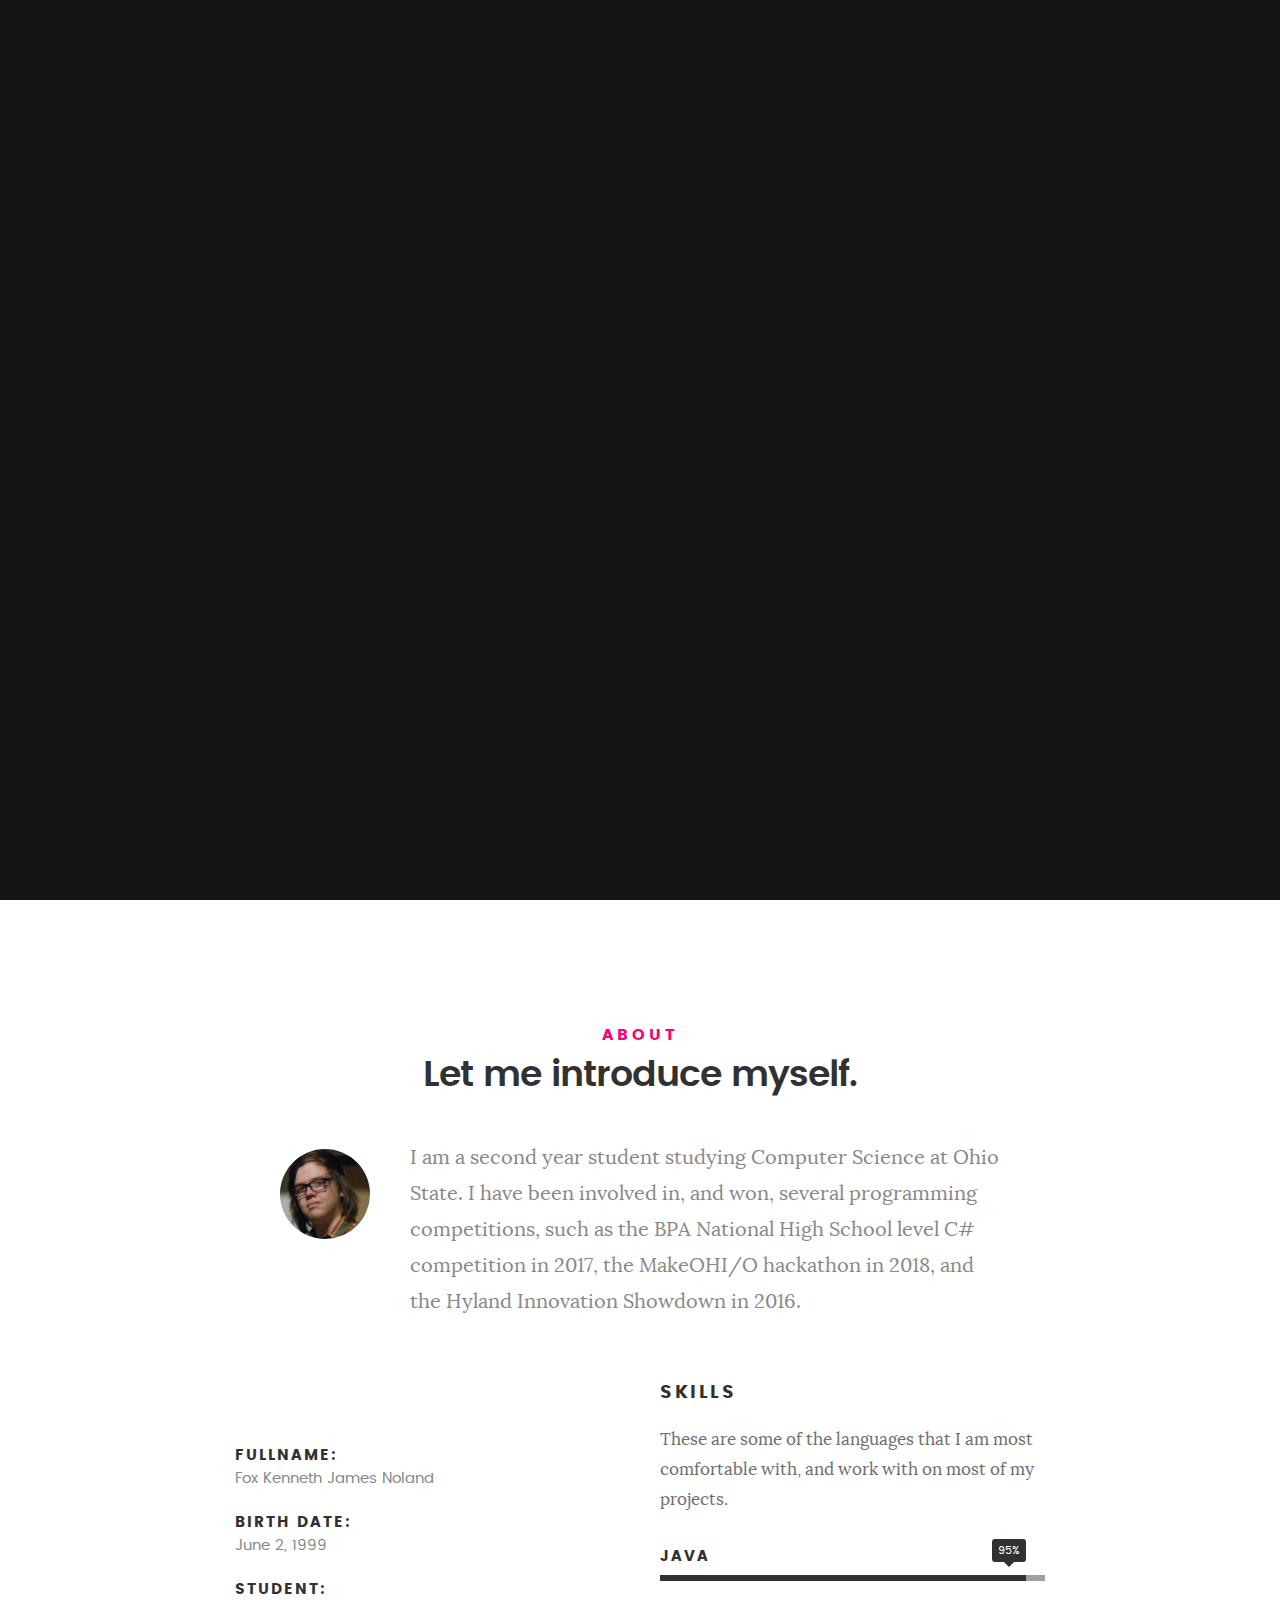
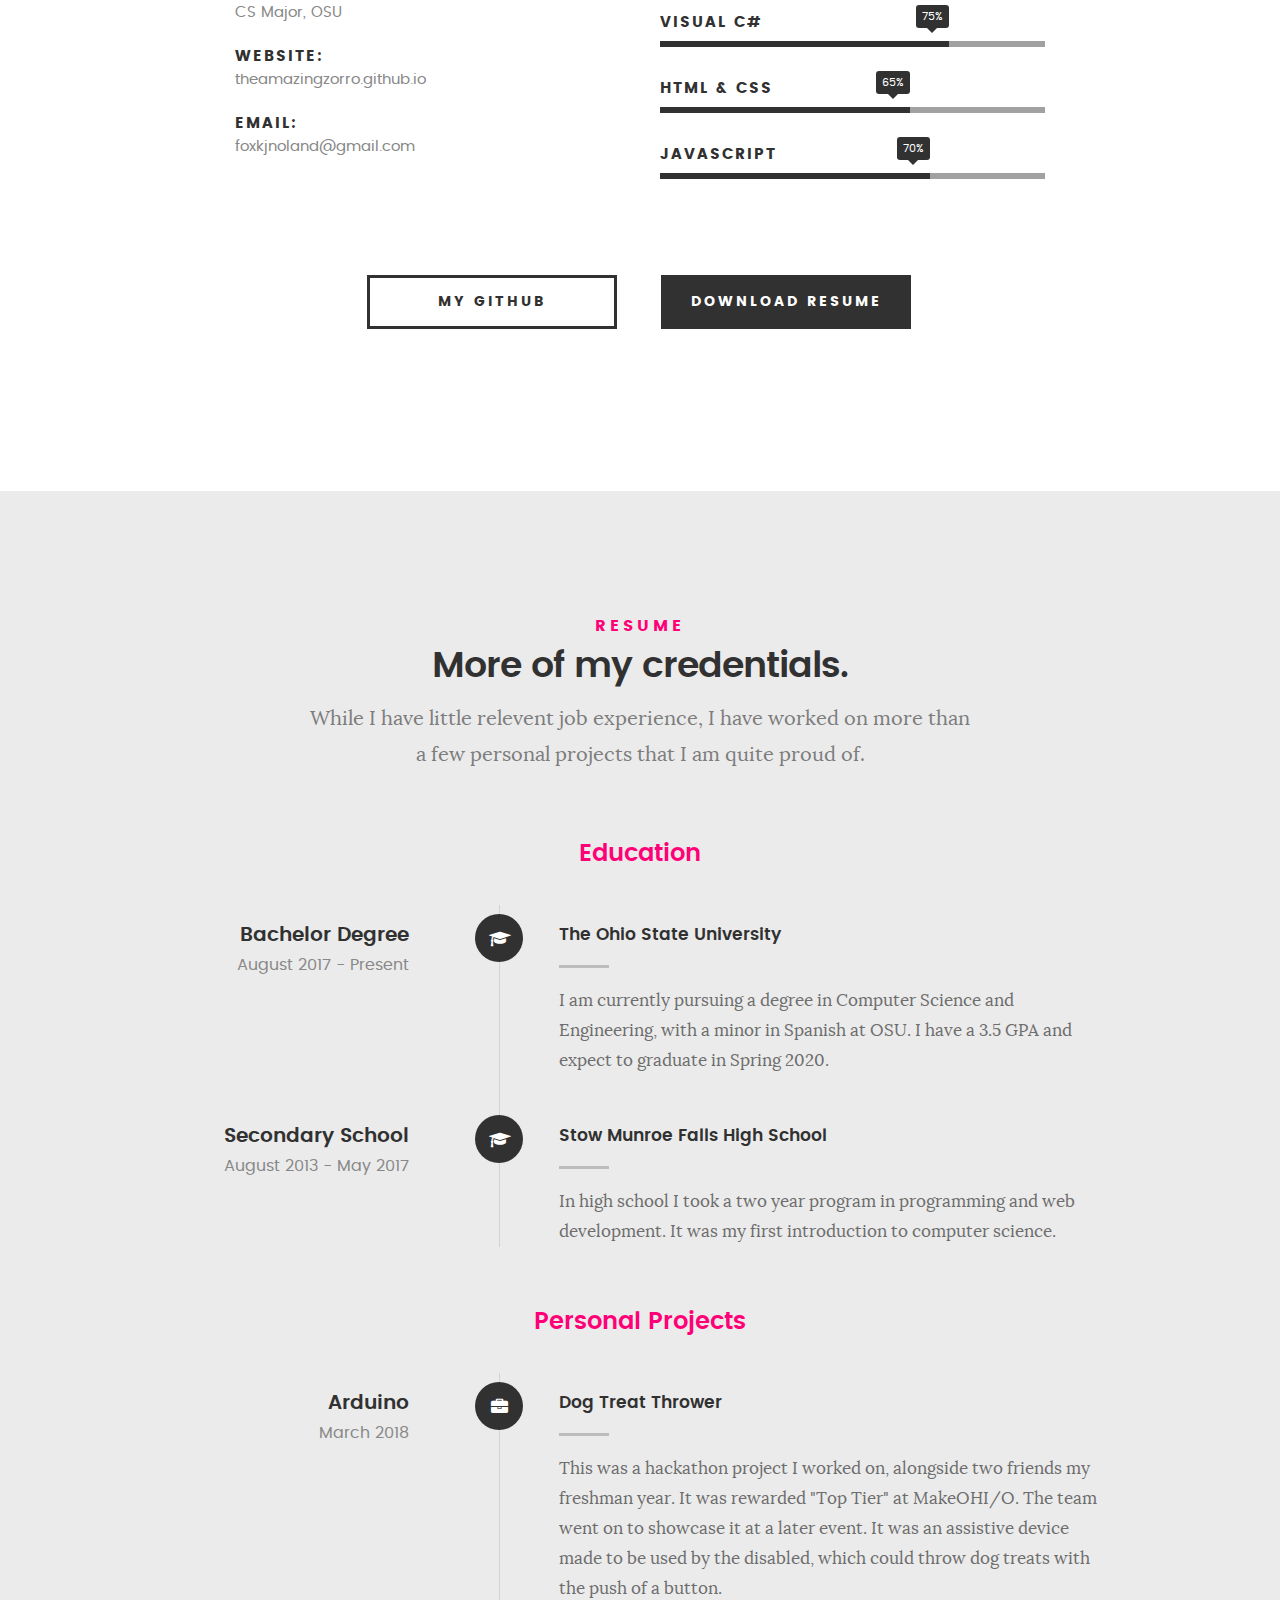
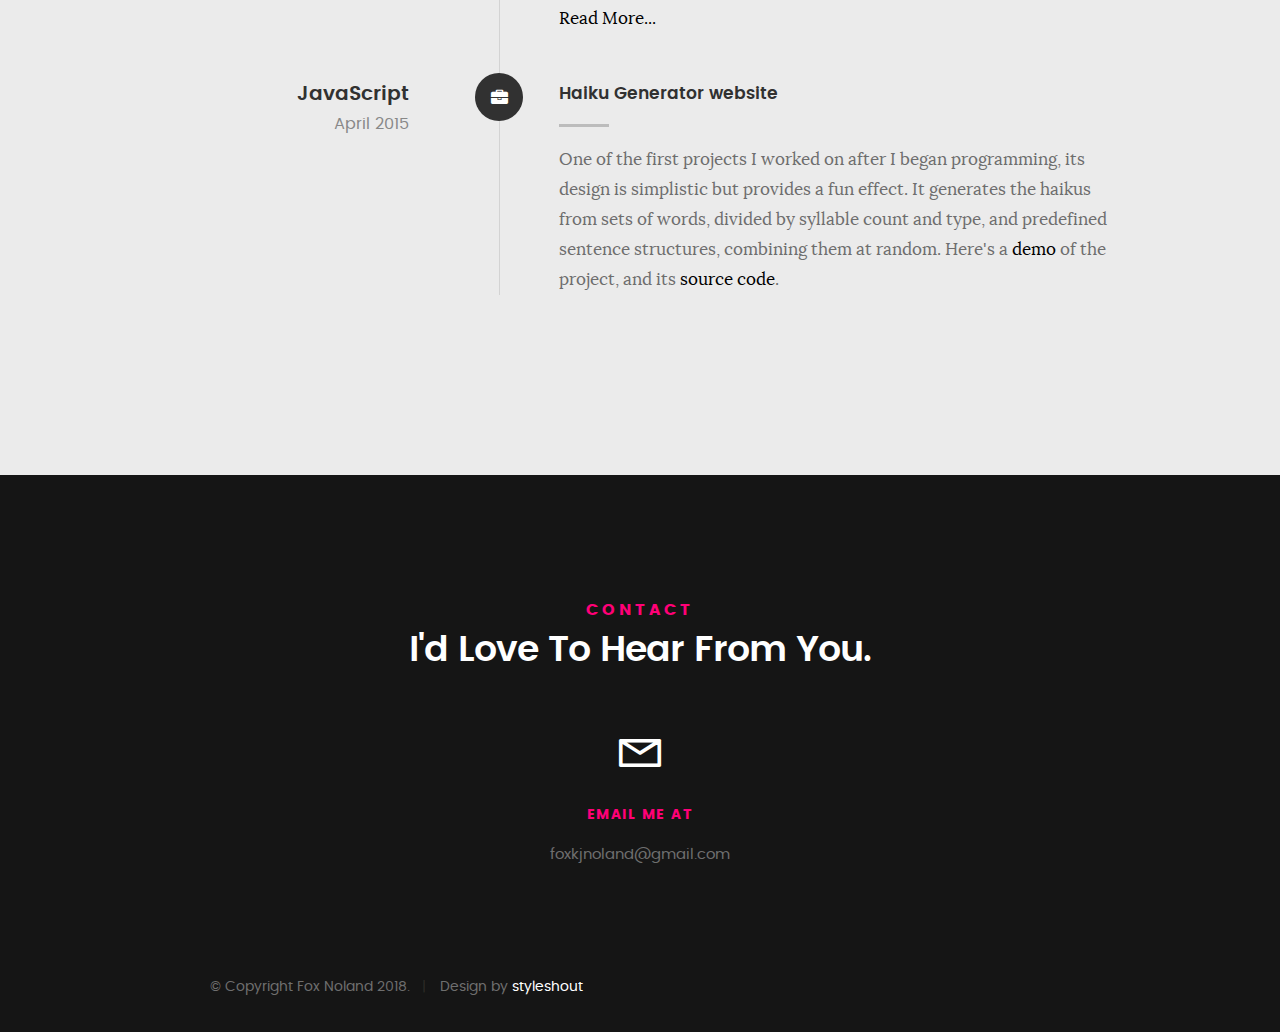
==== commit a8f09cd7: "Content update" ====
--- a/index.html
+++ b/index.html
@@ -28,7 +28,7 @@
 
    <!-- favicons
    ================================================== -->
-   <link rel="icon" type="image/ico" href="favicon.ico?">
+   <link rel="shortcut icon" type="image/x-icon" href="favicon.ico?">
 
 </head>
 
@@ -59,16 +59,6 @@
    		</div>   		 		
    	</div> <!-- /intro-content --> 
 
-   	<!-- Social Media junk
-   	  <ul class="intro-social">        
-         <li><a href="#"><i class="fa fa-facebook"></i></a></li>
-         <li><a href="#"><i class="fa fa-behance"></i></a></li>
-         <li><a href="#"><i class="fa fa-twitter"></i></a></li>
-         <li><a href="#"><i class="fa fa-dribbble"></i></a></li>
-         <li><a href="#"><i class="fa fa-instagram"></i></a></li>
-      </ul>    
-      -->	
-
    </section> <!-- /intro -->
 
 
@@ -86,7 +76,7 @@
 
    				<img src="images/profile-pic.jpg" alt="Profile Picture">
 
-   				<p class="lead">Lorem ipsum Exercitation culpa qui dolor consequat exercitation fugiat laborum ex ea eiusmod ad do aliqua occaecat nisi ad irure sunt id pariatur Duis laboris amet exercitation veniam labore consectetur ea id quis eiusmod.</p>
+   				<p class="lead">I am a second year student studying Computer Science at Ohio State. I have been involved in, and won, several programming competitions, such as the BPA National High School level C# competition in 2017, the MakeOHI/O hackathon in 2018, and the Hyland Innovation Showdown in 2016.</p>
    			</div>   			
 
    		</div>   		
@@ -110,7 +100,7 @@
    					<span>June 2, 1999</span>
    				</li>
    				<li>
-   					<strong>Job:</strong>
+   					<strong>Student:</strong>
    					<span>CS Major, OSU</span>
    				</li>
    				<li>
@@ -129,7 +119,7 @@
    		<div class="col-six tab-full">
 
    			<h3>Skills</h3>
-   			<p>Lorem ipsum Qui veniam ut consequat ex ullamco nulla in non ut esse in magna sint minim officia consectetur nisi commodo ea magna pariatur nisi cillum.</p>
+   			<p>These are some of the languages that I am most comfortable with, and work with on most of my projects.</p>
 
 				<ul class="skill-bars">
 				   <li>
@@ -138,7 +128,7 @@
 				   </li>
 				   <li>
 				   	<div class="progress percent75"><span>75%</span></div>
-				   	<strong>Python</strong>
+				   	<strong>Visual C#</strong>
 				   </li>
 				   <li>
 				   	<div class="progress percent65"><span>65%</span></div>
@@ -175,7 +165,7 @@
    			<h5>Resume</h5>
    			<h1>More of my credentials.</h1>
 
-   			<p class="lead">Lorem ipsum Do commodo in proident enim in dolor cupidatat adipisicing dolore officia nisi aliqua incididunt Ut veniam lorem ipsum Consectetur ut in in eu do.</p>
+   			<p class="lead">While I have little relevent job experience, I have worked on more than a few personal projects that I am quite proud of.</p>
 
    		</div>   		
    	</div> <!-- /section-intro--> 
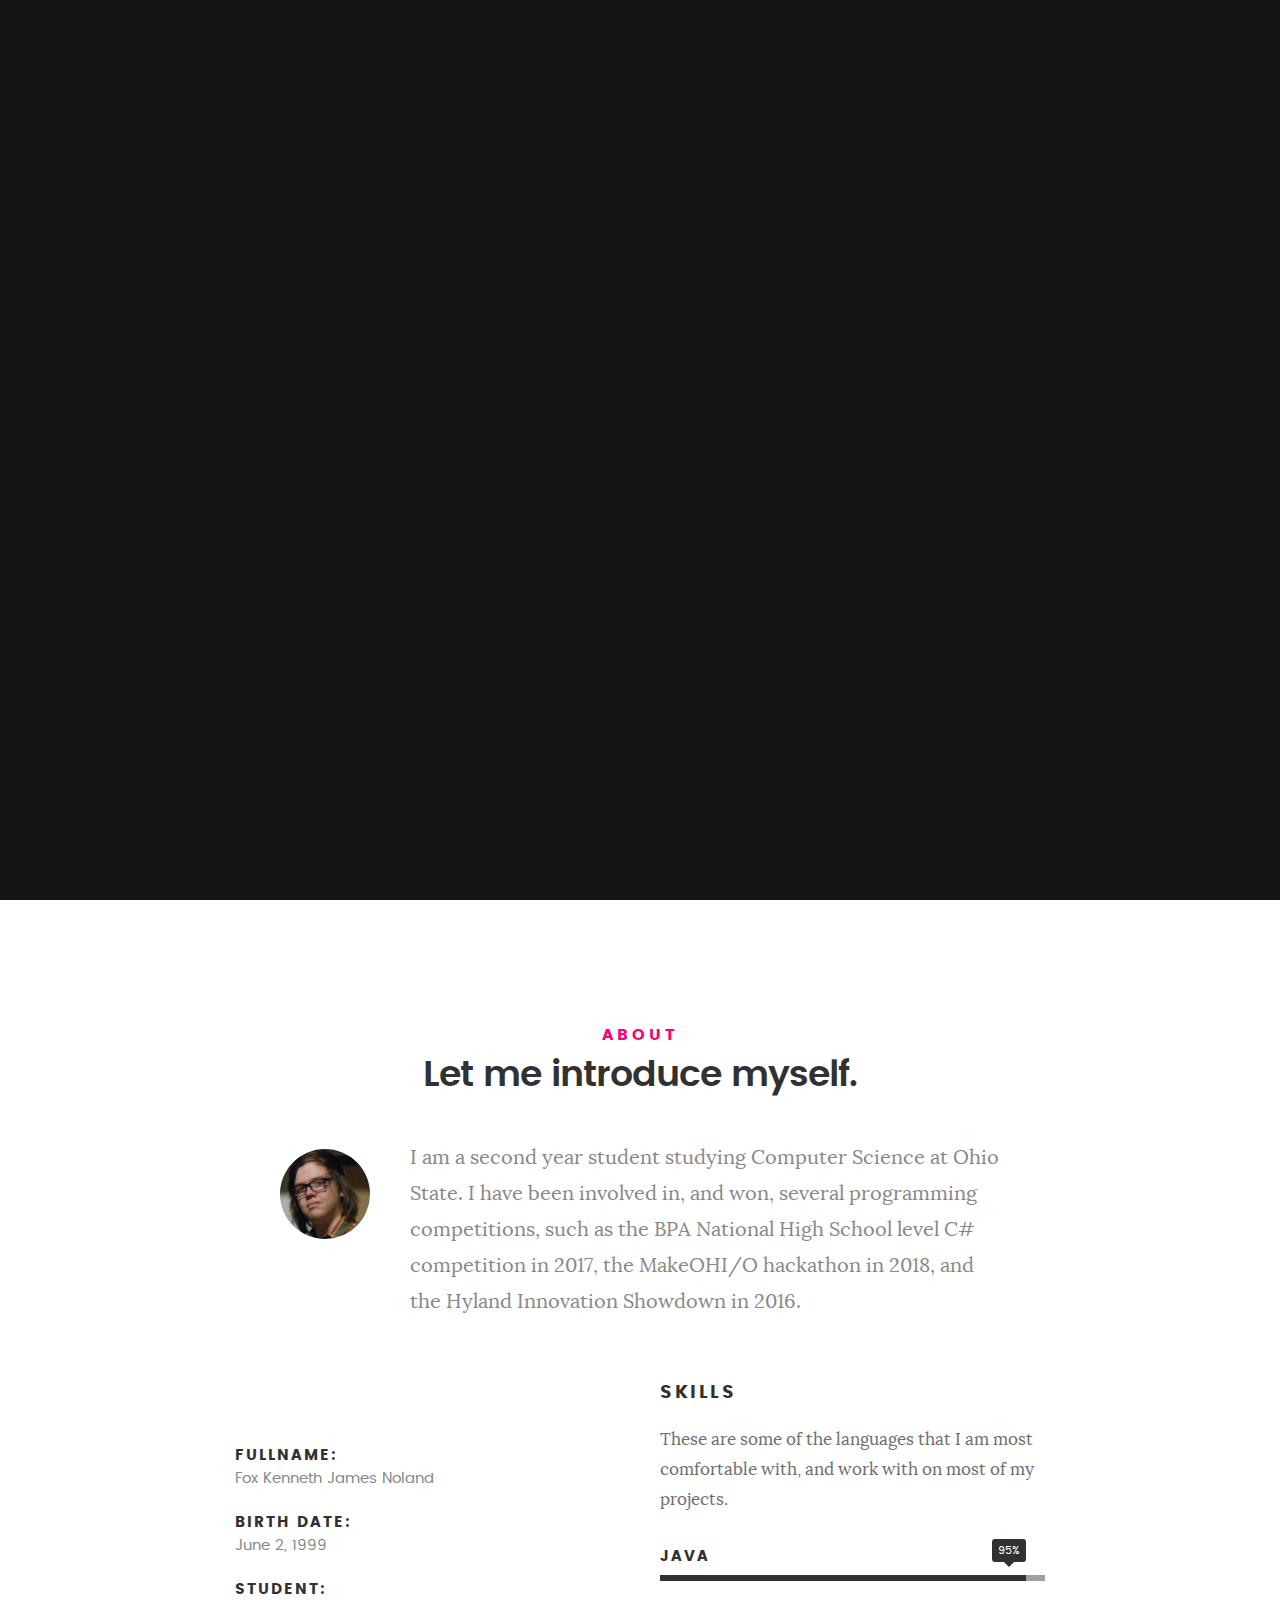
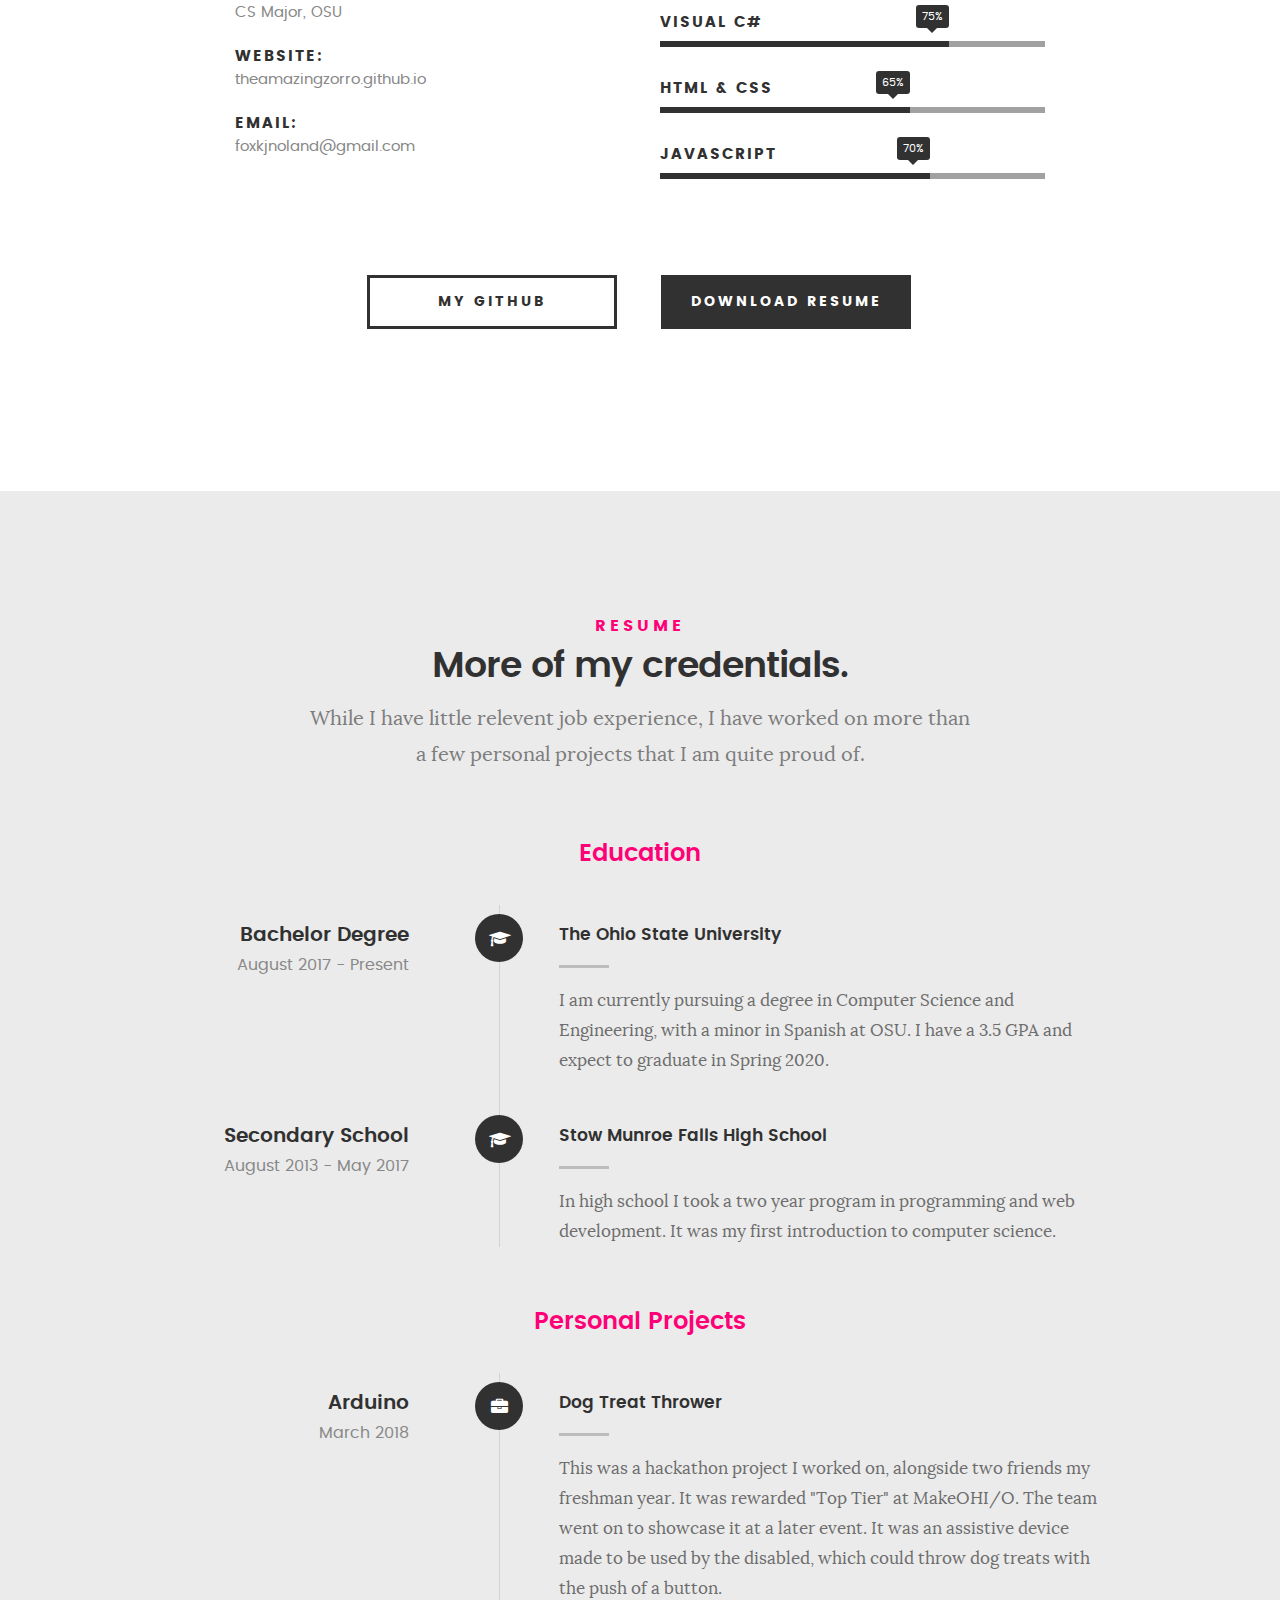
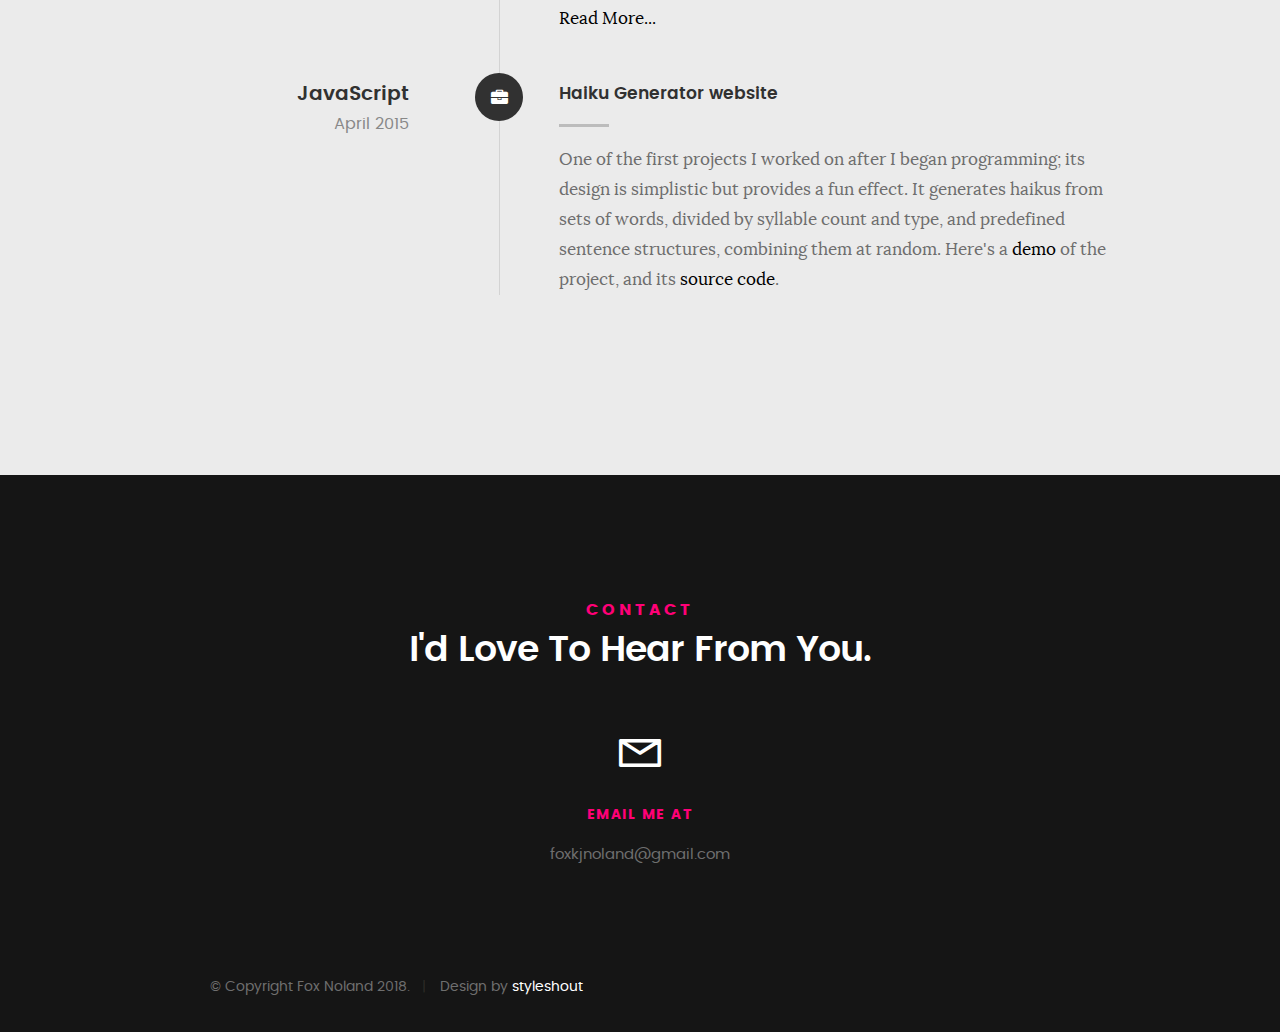
==== commit 31c15ec5: "`" ====
--- a/index.html
+++ b/index.html
@@ -268,7 +268,7 @@
 
 	   				<div class="timeline-content">
 	   					<h4>Haiku Generator website</h4>
-	   					<p>One of the first projects I worked on after I began programming, its design is simplistic but provides a fun effect. It generates the haikus from sets of words, divided by syllable count and type, and predefined sentence structures, combining them at random. Here's a <a href="HaikuGenerator/index.html">demo</a> of the project, and its <a href="https://github.com/theamazingzorro/HaikuGenerator">source code</a>.</p>
+	   					<p>One of the first projects I worked on after I began programming; its design is simplistic but provides a fun effect. It generates haikus from sets of words, divided by syllable count and type, and predefined sentence structures, combining them at random. Here's a <a href="HaikuGenerator/index.html">demo</a> of the project, and its <a href="https://github.com/theamazingzorro/HaikuGenerator">source code</a>.</p>
 	   				</div>
 
 	   			</div> <!-- /timeline-block -->
--- a/css/main.css
+++ b/css/main.css
@@ -2521,7 +2521,7 @@
 	padding: 0;
 }
 footer .footer-social li a {
-	color: #FFFFFF;
+	color: #313131;
 }
 footer .copyright span {
 	display: inline-block;
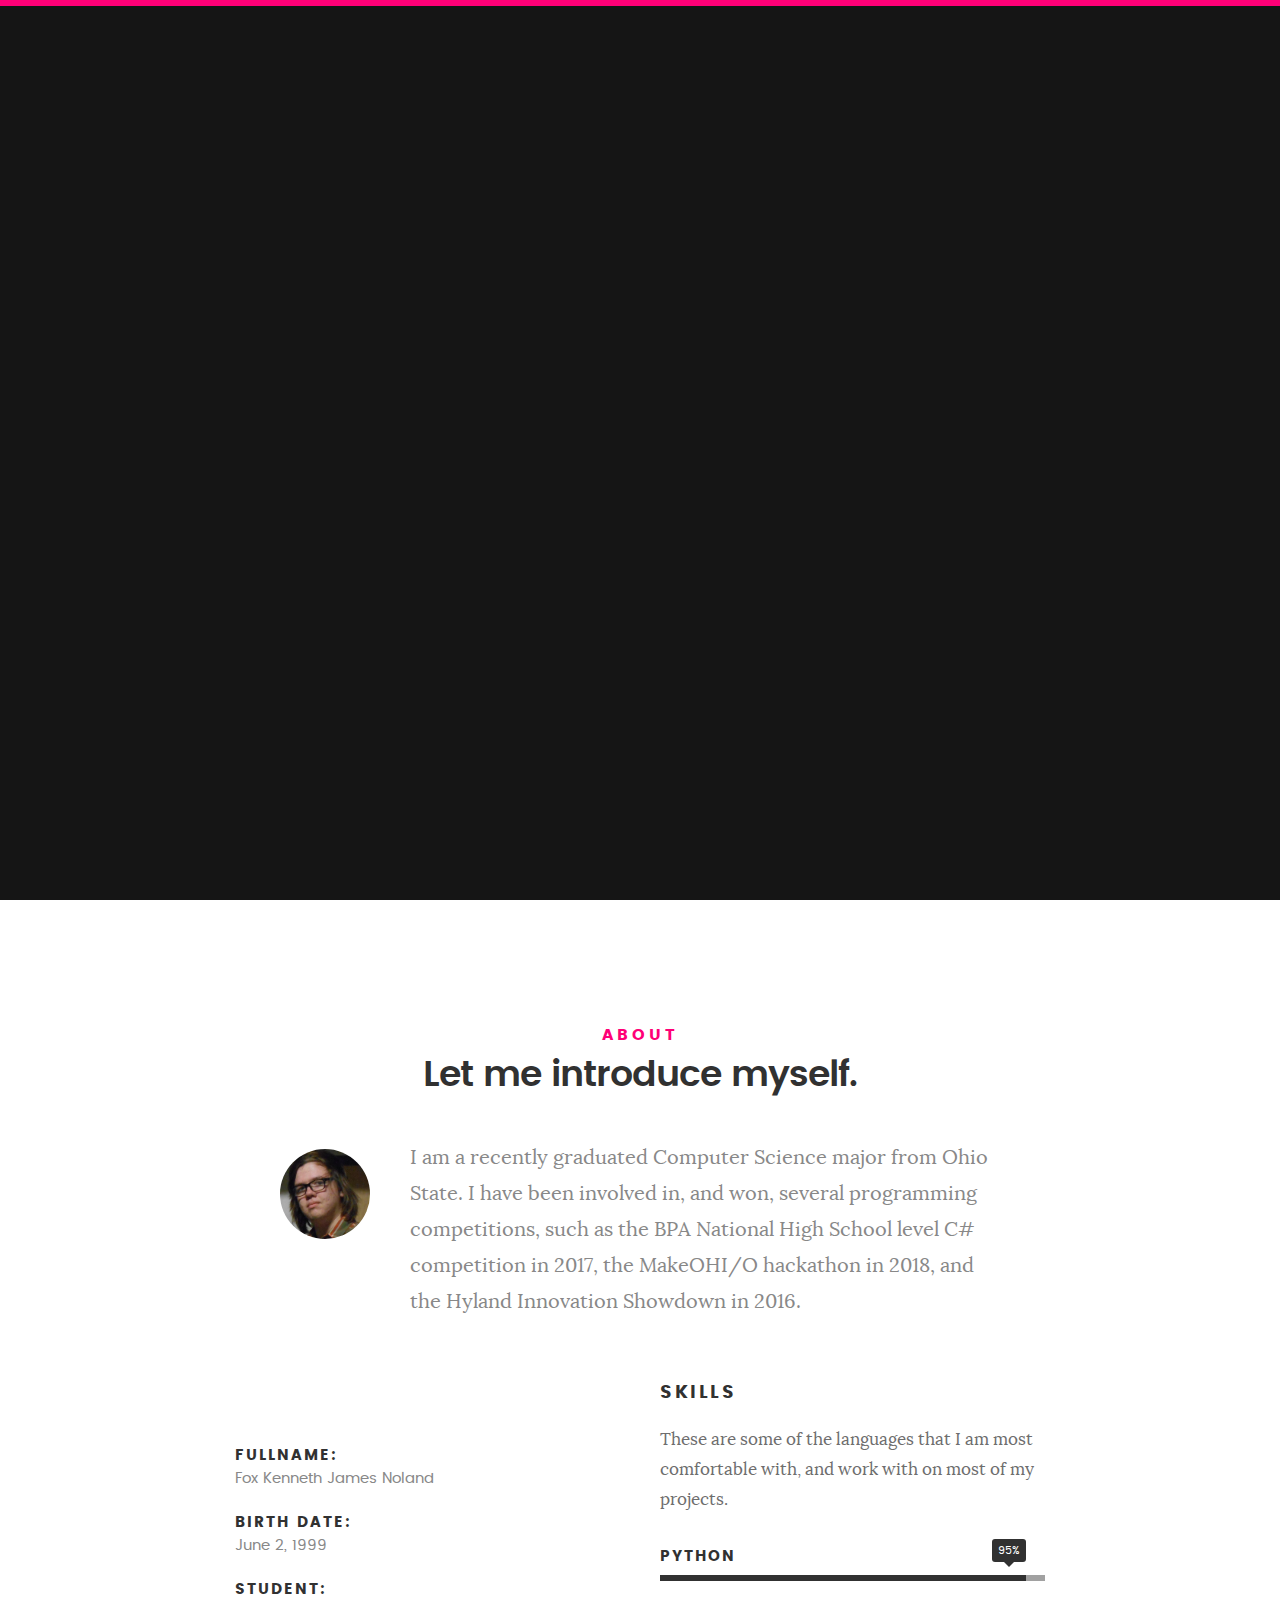
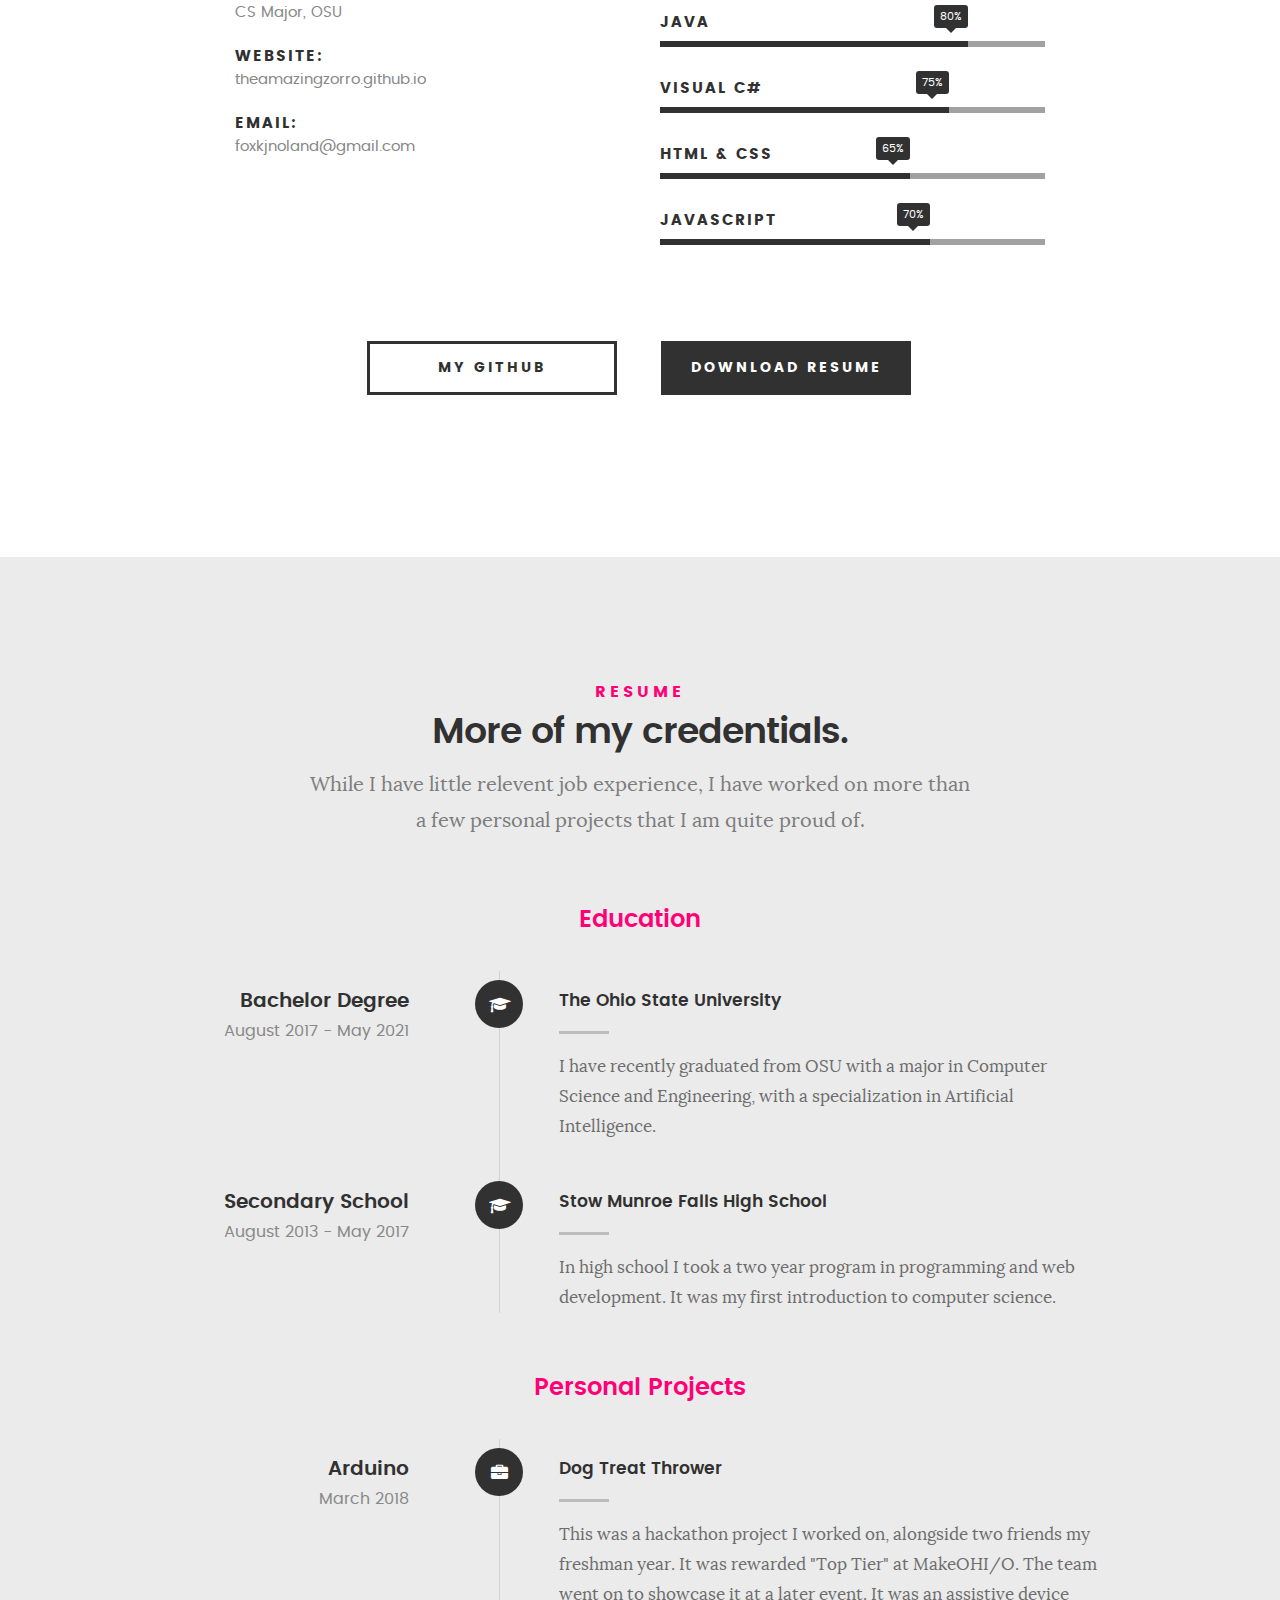
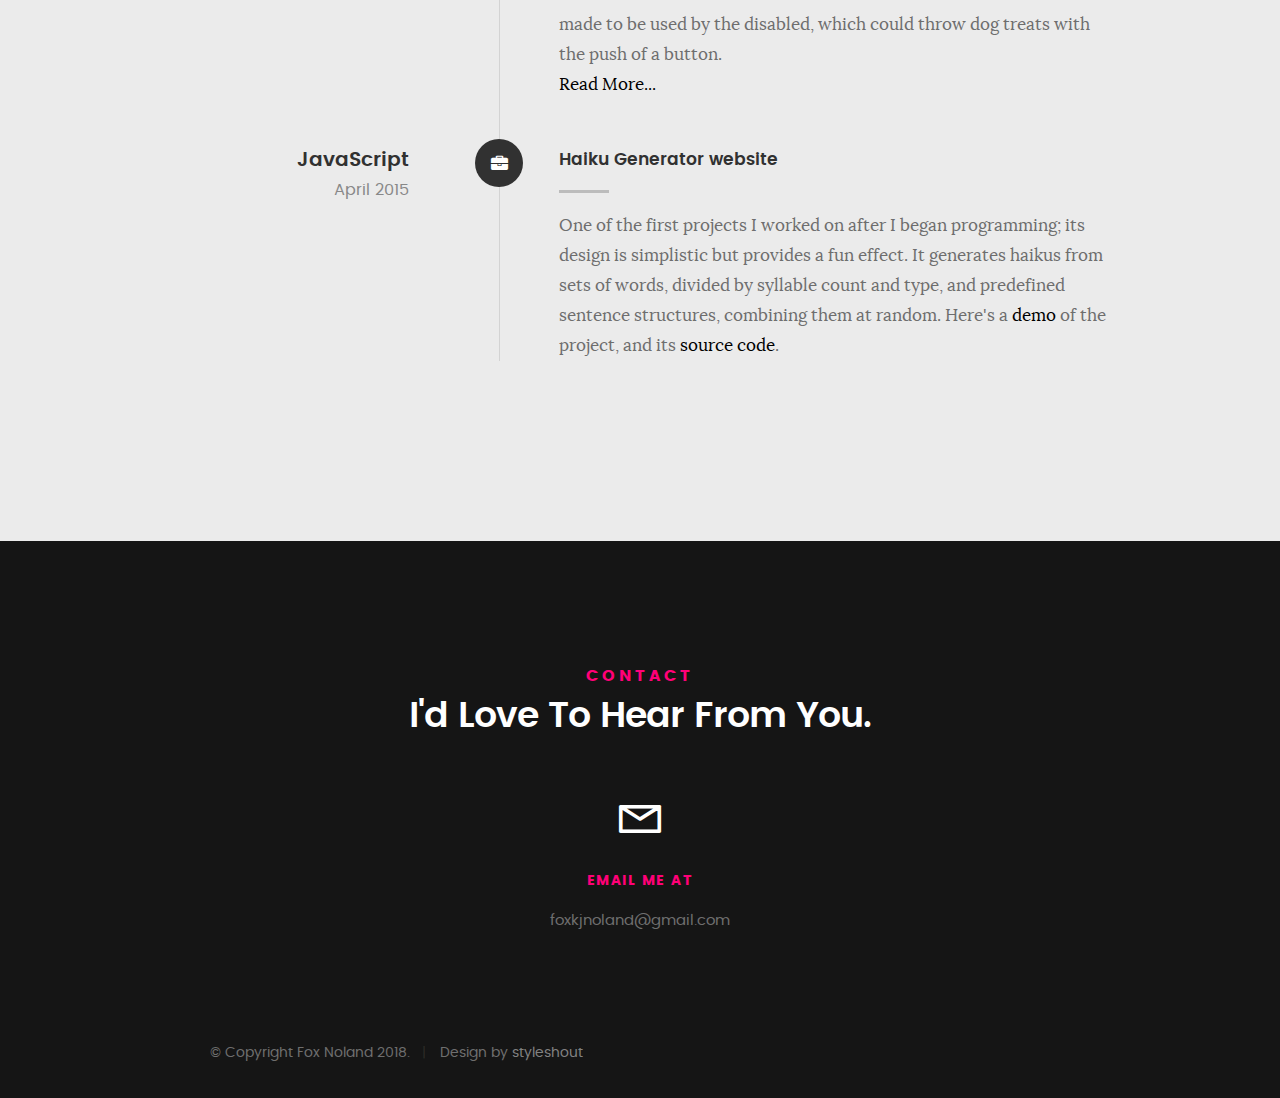
==== commit 5bcaccca: "minor updates" ====
--- a/index.html
+++ b/index.html
@@ -76,7 +76,7 @@
 
    				<img src="images/profile-pic.jpg" alt="Profile Picture">
 
-   				<p class="lead">I am a second year student studying Computer Science at Ohio State. I have been involved in, and won, several programming competitions, such as the BPA National High School level C# competition in 2017, the MakeOHI/O hackathon in 2018, and the Hyland Innovation Showdown in 2016.</p>
+   				<p class="lead">I am a recently graduated Computer Science major from Ohio State. I have been involved in, and won, several programming competitions, such as the BPA National High School level C# competition in 2017, the MakeOHI/O hackathon in 2018, and the Hyland Innovation Showdown in 2016.</p>
    			</div>   			
 
    		</div>   		
@@ -122,8 +122,12 @@
    			<p>These are some of the languages that I am most comfortable with, and work with on most of my projects.</p>
 
 				<ul class="skill-bars">
+               <li>
+                  <div class="progress percent95"><span>95%</span></div>
+                  <strong>Python</strong>
+               </li>
 				   <li>
-				   	<div class="progress percent95"><span>95%</span></div>
+				   	<div class="progress percent80"><span>80%</span></div>
 				   	<strong>Java</strong>
 				   </li>
 				   <li>
@@ -190,12 +194,12 @@
 
 	   				<div class="timeline-header">
 	   					<h3>Bachelor Degree</h3>
-	   					<p>August 2017 - Present</p>
+	   					<p>August 2017 - May 2021</p>
 	   				</div>
 
 	   				<div class="timeline-content">
 	   					<h4>The Ohio State University</h4>
-	   					<p>I am currently pursuing a degree in Computer Science and Engineering, with a minor in Spanish at OSU. I have a 3.5 GPA and expect to graduate in Spring 2020.</p>
+	   					<p>I have recently graduated from OSU with a major in Computer Science and Engineering, with a specialization in Artificial Intelligence.</p>
 	   				</div>
 
 	   			</div> <!-- /timeline-block -->
@@ -250,7 +254,7 @@
 	   				<div class="timeline-content">
 	   					<h4>Dog Treat Thrower</h4>
 	   					<p>This was a hackathon project I worked on, alongside two friends my freshman year. It was rewarded "Top Tier" at MakeOHI/O. The team went on to showcase it at a later event. It was an assistive device made to be used by the disabled, which could throw dog treats with the push of a button.<br>
-	   					<a href="dog-treat-catapult.html">Read More...</a></p>
+	   					<a href="projects/dog-treat-catapult.html">Read More...</a></p>
 	   				</div>
 
 	   			</div> <!-- /timeline-block -->
--- a/css/main.css
+++ b/css/main.css
@@ -2496,7 +2496,7 @@
 	font-family: "poppins-regular", sans-serif;
 }
 footer a, footer a:visited {
-	color: #FFFFFF;
+	color: #818181;
 }
 footer a:hover, footer a:focus {
 	color: #FF0077;
@@ -2521,7 +2521,7 @@
 	padding: 0;
 }
 footer .footer-social li a {
-	color: #313131;
+	color: #818181;
 }
 footer .copyright span {
 	display: inline-block;
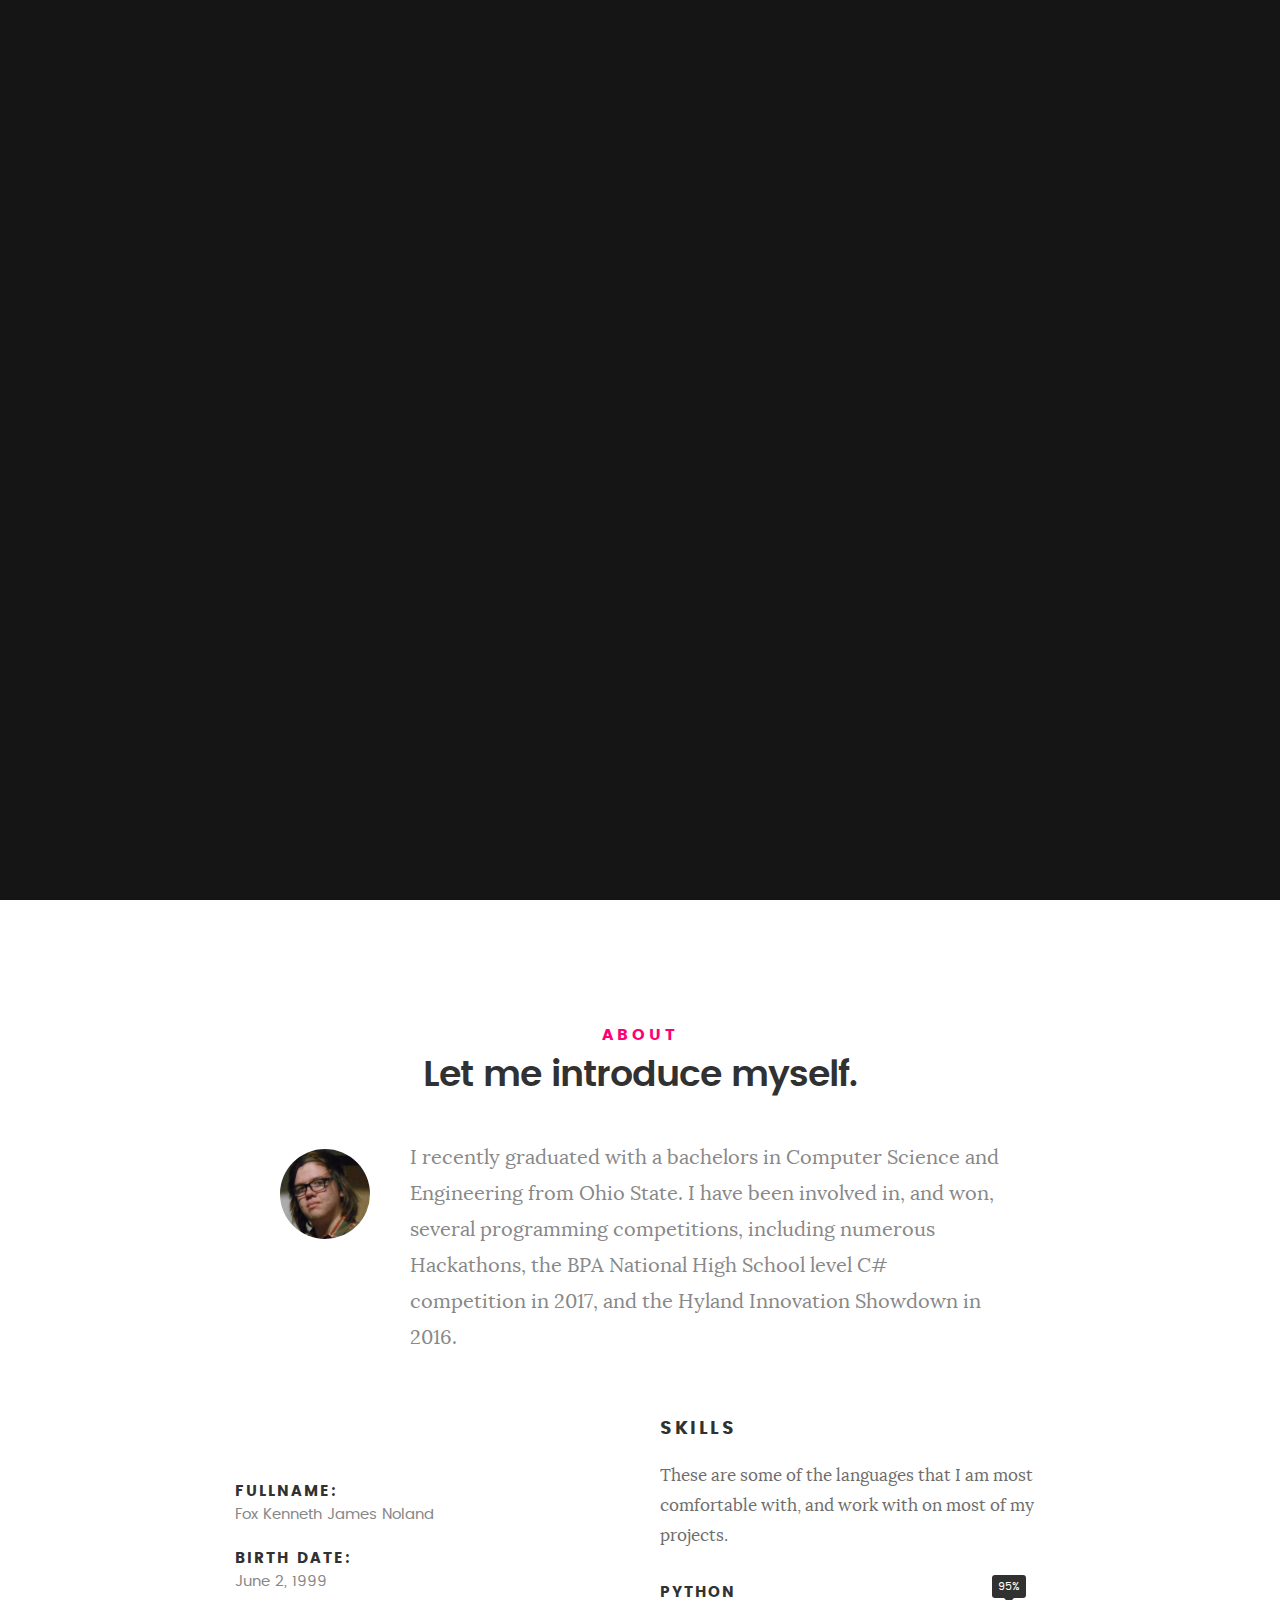
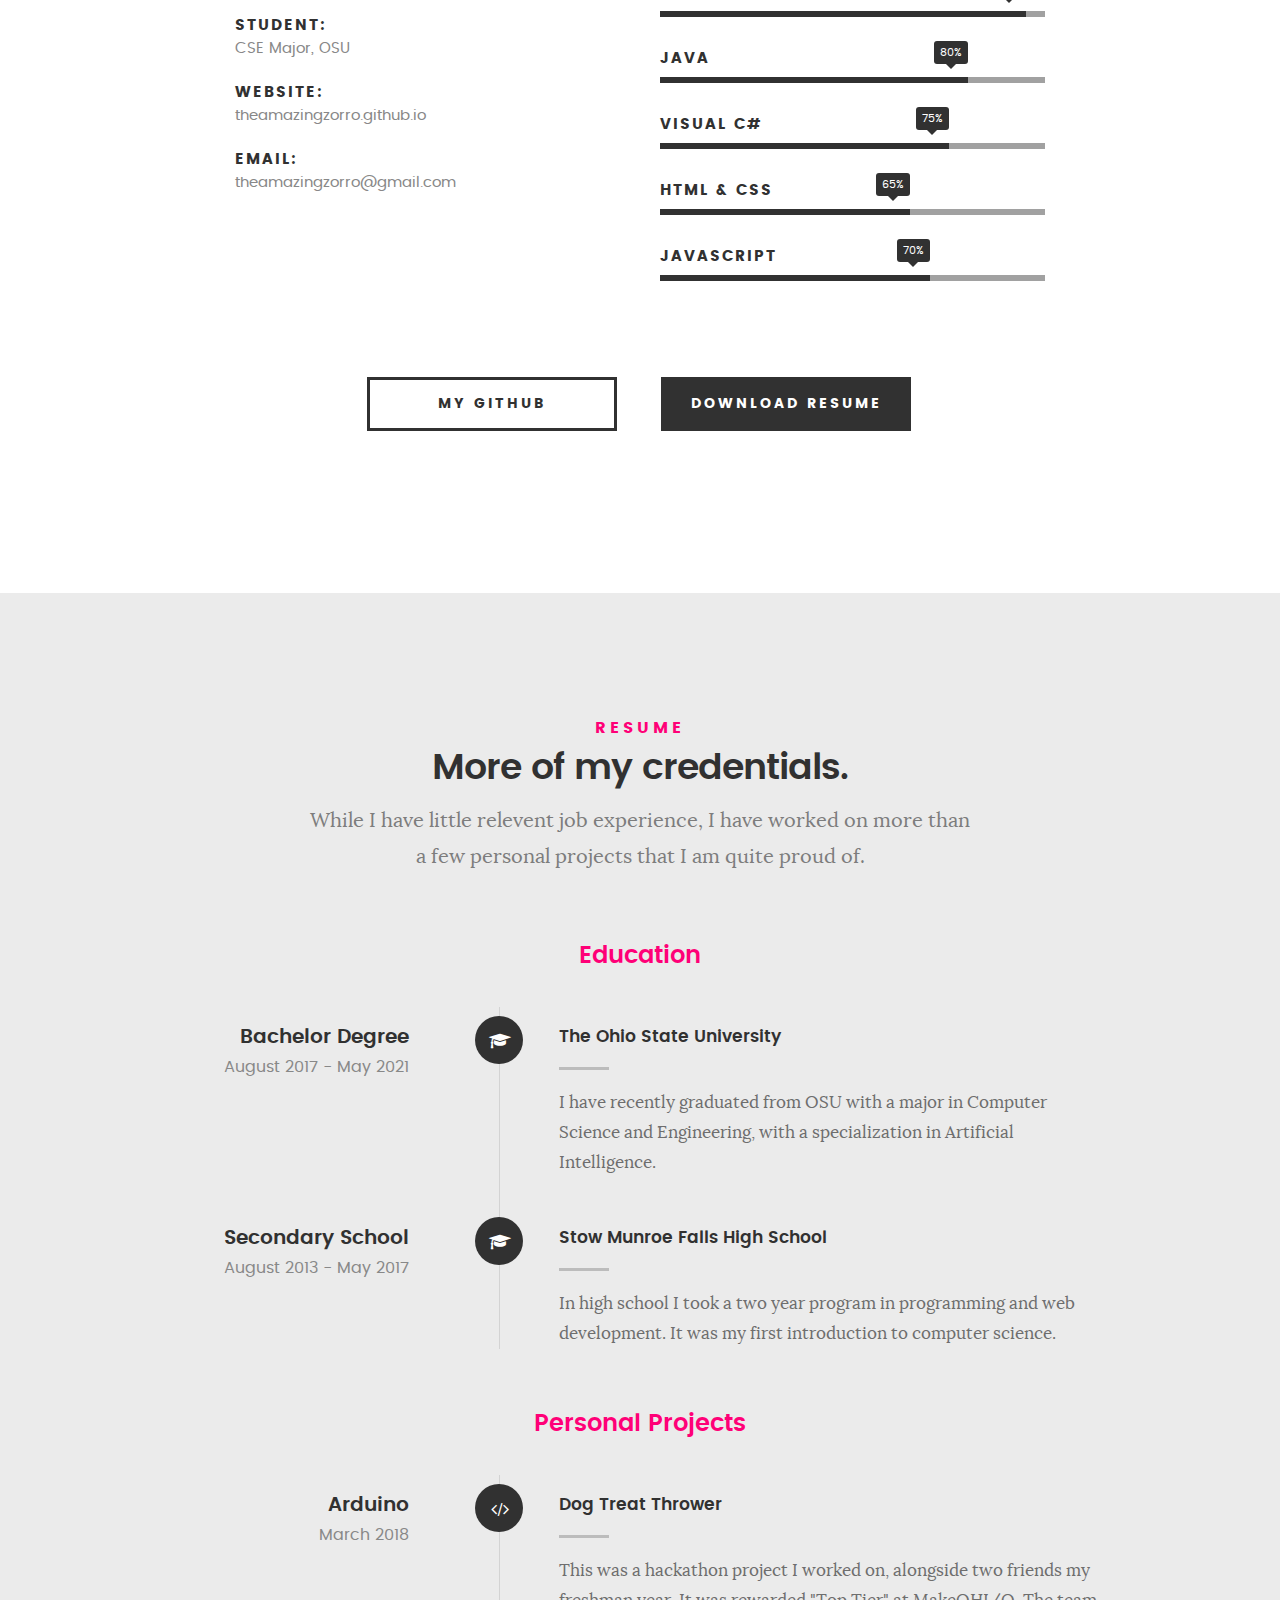
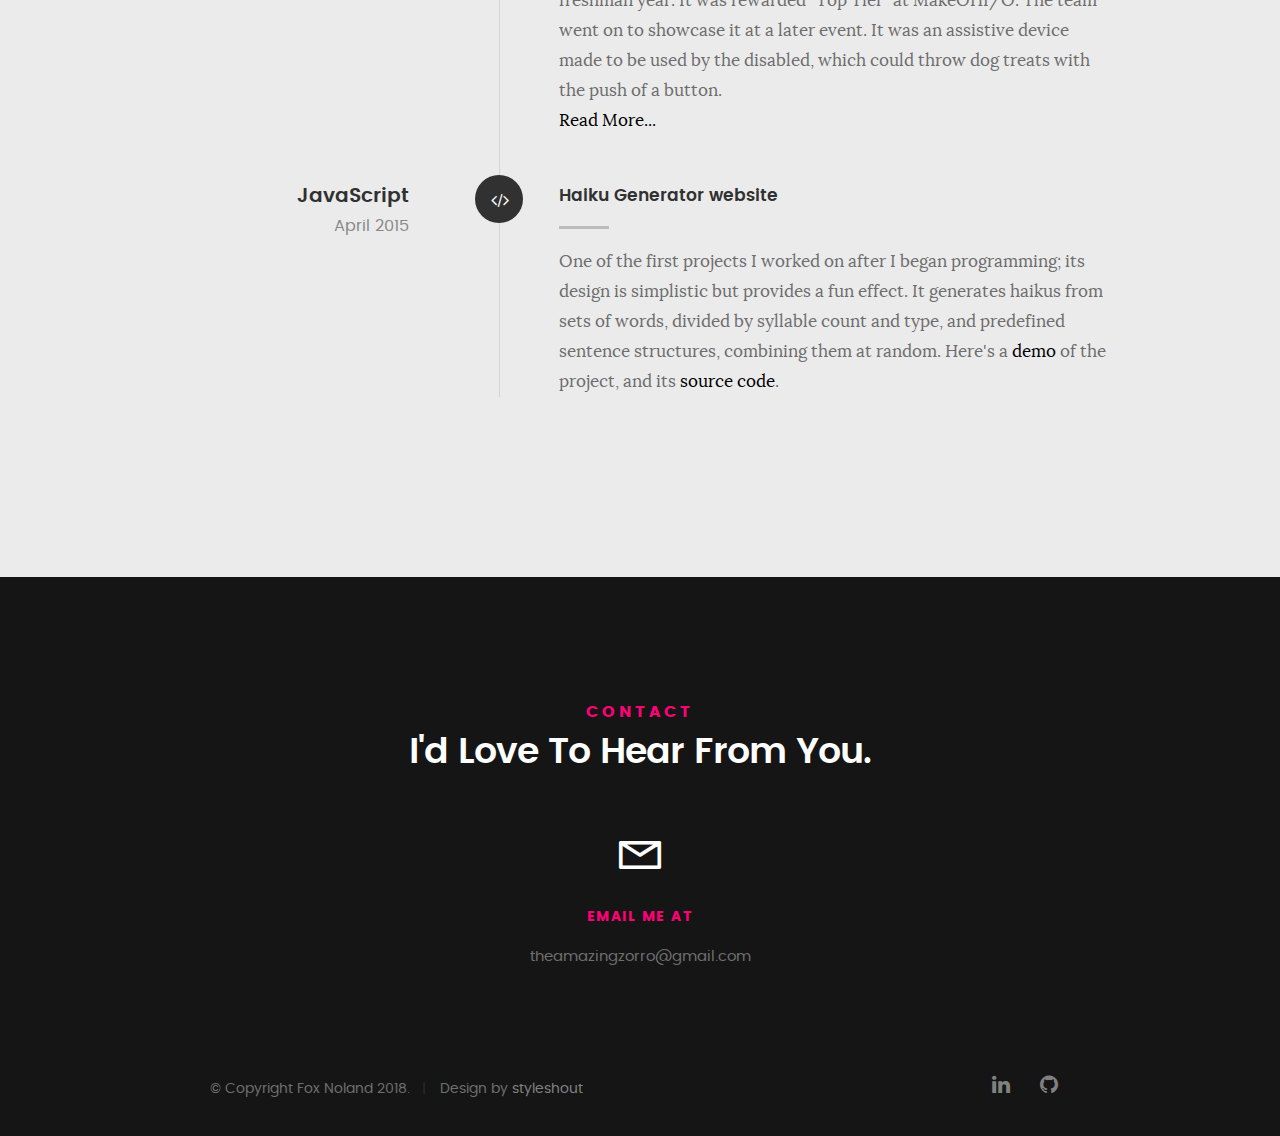
==== commit 1060390f: "socials and cleanup" ====
--- a/index.html
+++ b/index.html
@@ -59,6 +59,11 @@
    		</div>   		 		
    	</div> <!-- /intro-content --> 
 
+   <ul class="intro-social">        
+      <li><a href="https://www.linkedin.com/in/theamazingzorro"><i class="fa fa-linkedin"></i></a></li>
+      <li><a href="https://github.com/theamazingzorro"><i class="fa fa-github"></i></a></li>
+   </ul>  <!-- /intro-social -->  
+
    </section> <!-- /intro -->
 
 
@@ -76,7 +81,7 @@
 
    				<img src="images/profile-pic.jpg" alt="Profile Picture">
 
-   				<p class="lead">I am a recently graduated Computer Science major from Ohio State. I have been involved in, and won, several programming competitions, such as the BPA National High School level C# competition in 2017, the MakeOHI/O hackathon in 2018, and the Hyland Innovation Showdown in 2016.</p>
+   				<p class="lead">I recently graduated with a bachelors in Computer Science and Engineering from Ohio State. I have been involved in, and won, several programming competitions, including numerous Hackathons, the BPA National High School level C# competition in 2017, and the Hyland Innovation Showdown in 2016.</p>
    			</div>   			
 
    		</div>   		
@@ -101,7 +106,7 @@
    				</li>
    				<li>
    					<strong>Student:</strong>
-   					<span>CS Major, OSU</span>
+   					<span>CSE Major, OSU</span>
    				</li>
    				<li>
    					<strong>Website:</strong>
@@ -109,7 +114,7 @@
    				</li>
    				<li>
    					<strong>Email:</strong>
-   					<span>foxkjnoland@gmail.com</span>
+   					<span>theamazingzorro@gmail.com</span>
    				</li>
 
    			</ul> <!-- /info-list -->
@@ -243,7 +248,7 @@
    				<div class="timeline-block">
 
 	   				<div class="timeline-ico">
-	   					<i class="fa fa-briefcase"></i>
+	   					<i class="fa fa-code"></i>
 	   				</div>
 
 	   				<div class="timeline-header">
@@ -262,7 +267,7 @@
    				<div class="timeline-block">
 
 	   				<div class="timeline-ico">
-	   					<i class="fa fa-briefcase"></i>
+	   					<i class="fa fa-code"></i>
 	   				</div>
 
 	   				<div class="timeline-header">
@@ -311,7 +316,7 @@
 
    			<h5>Email Me At</h5>
 
-   			<p>foxkjnoland@gmail.com</p>
+   			<p>theamazingzorro@gmail.com</p>
 
    		</div>
 		
@@ -324,7 +329,14 @@
    <footer>
      	<div class="row">
 
-     		
+     		<div class="col-six tab-full pull-right social">
+
+            <ul class="footer-social">        
+               <li><a href="https://www.linkedin.com/in/theamazingzorro"><i class="fa fa-linkedin"></i></a></li>
+               <li><a href="https://github.com/theamazingzorro"><i class="fa fa-github"></i></a></li>
+            </ul> 
+               
+         </div>
 
       	<div class="col-six tab-full">
 	      	<div class="copyright">
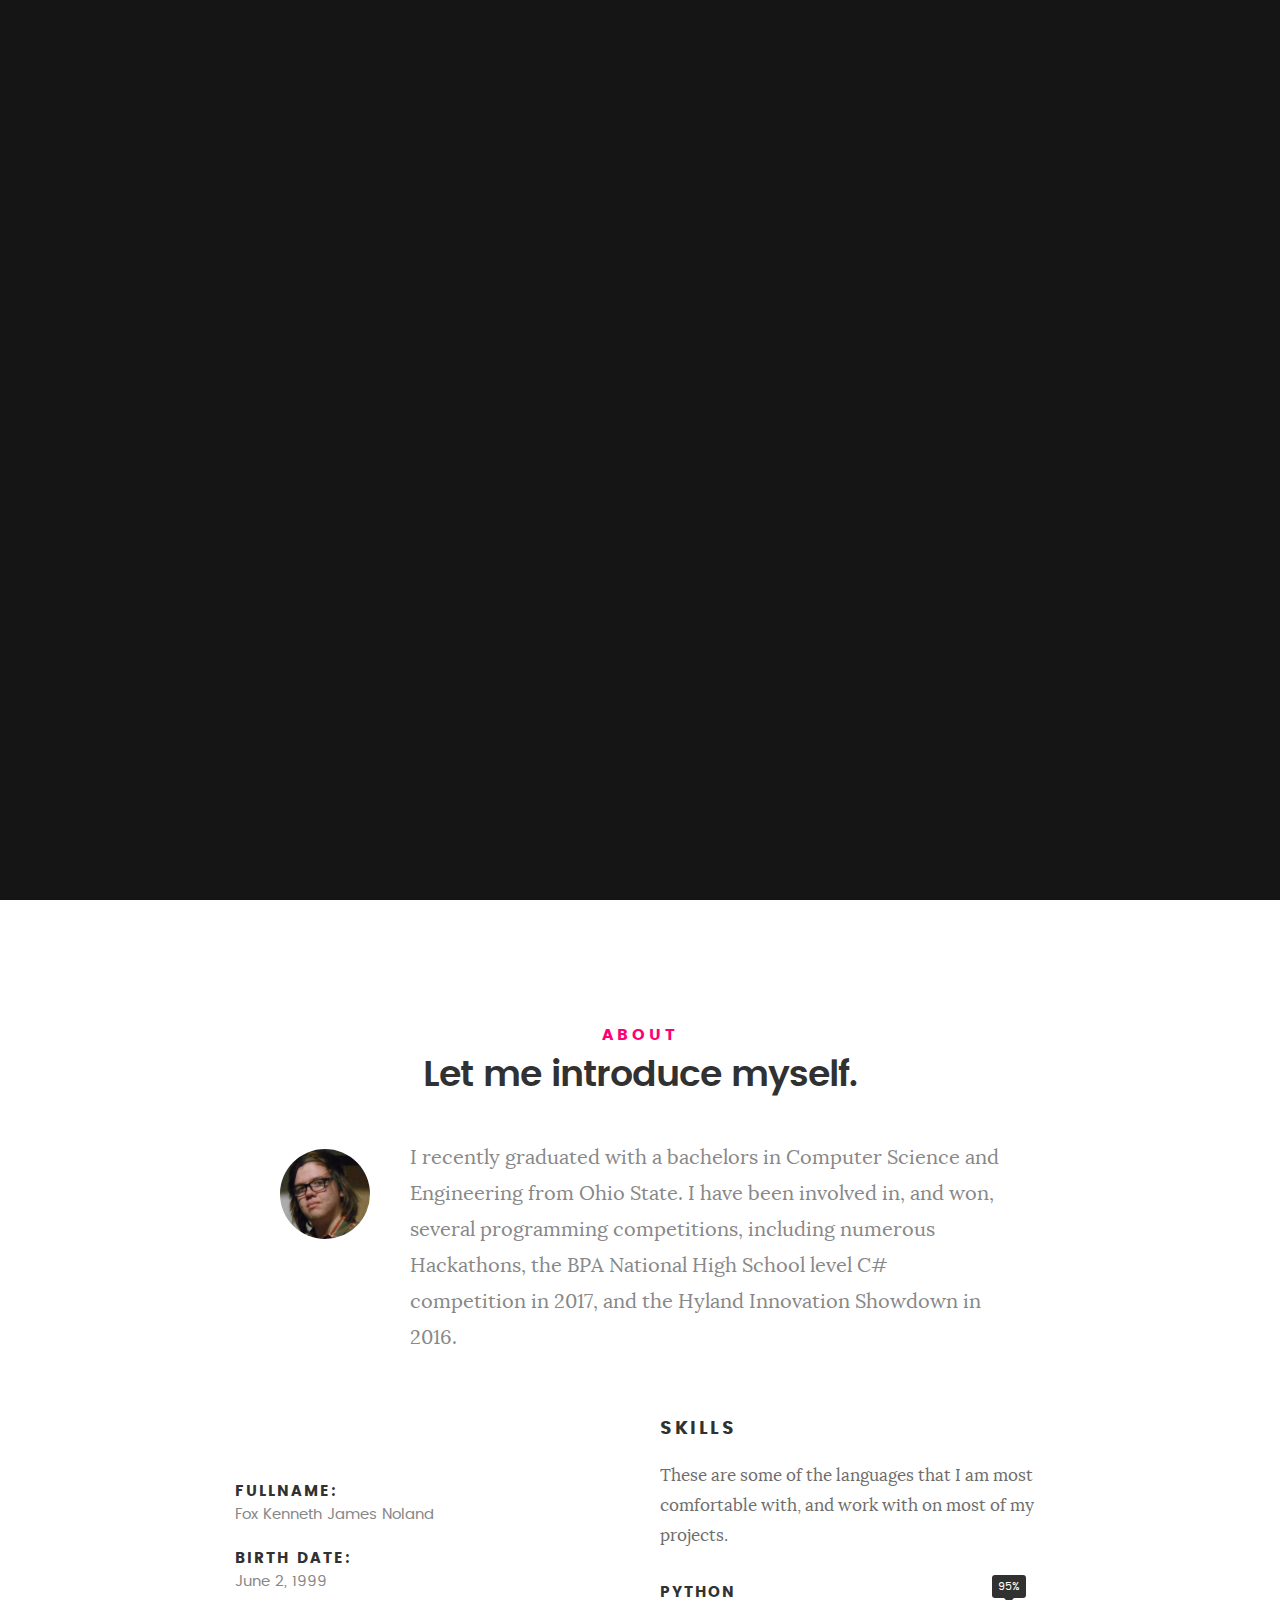
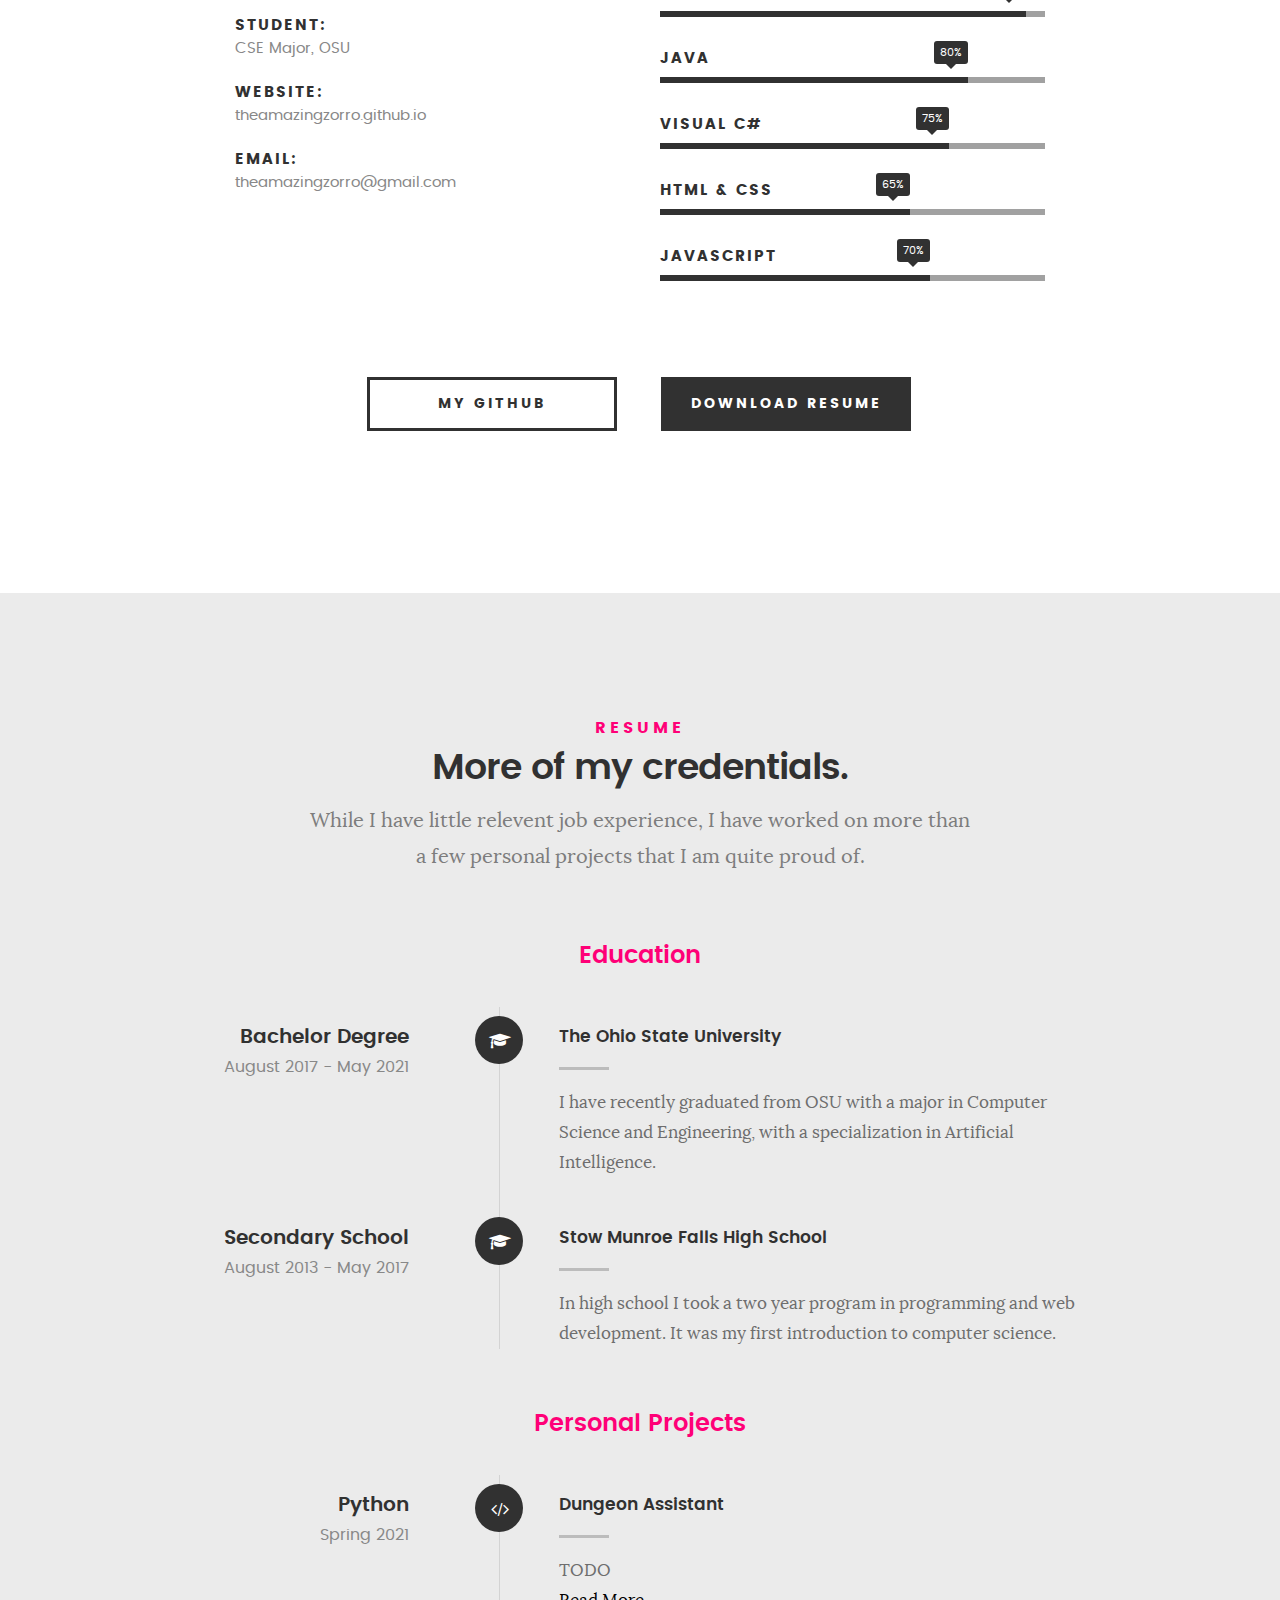
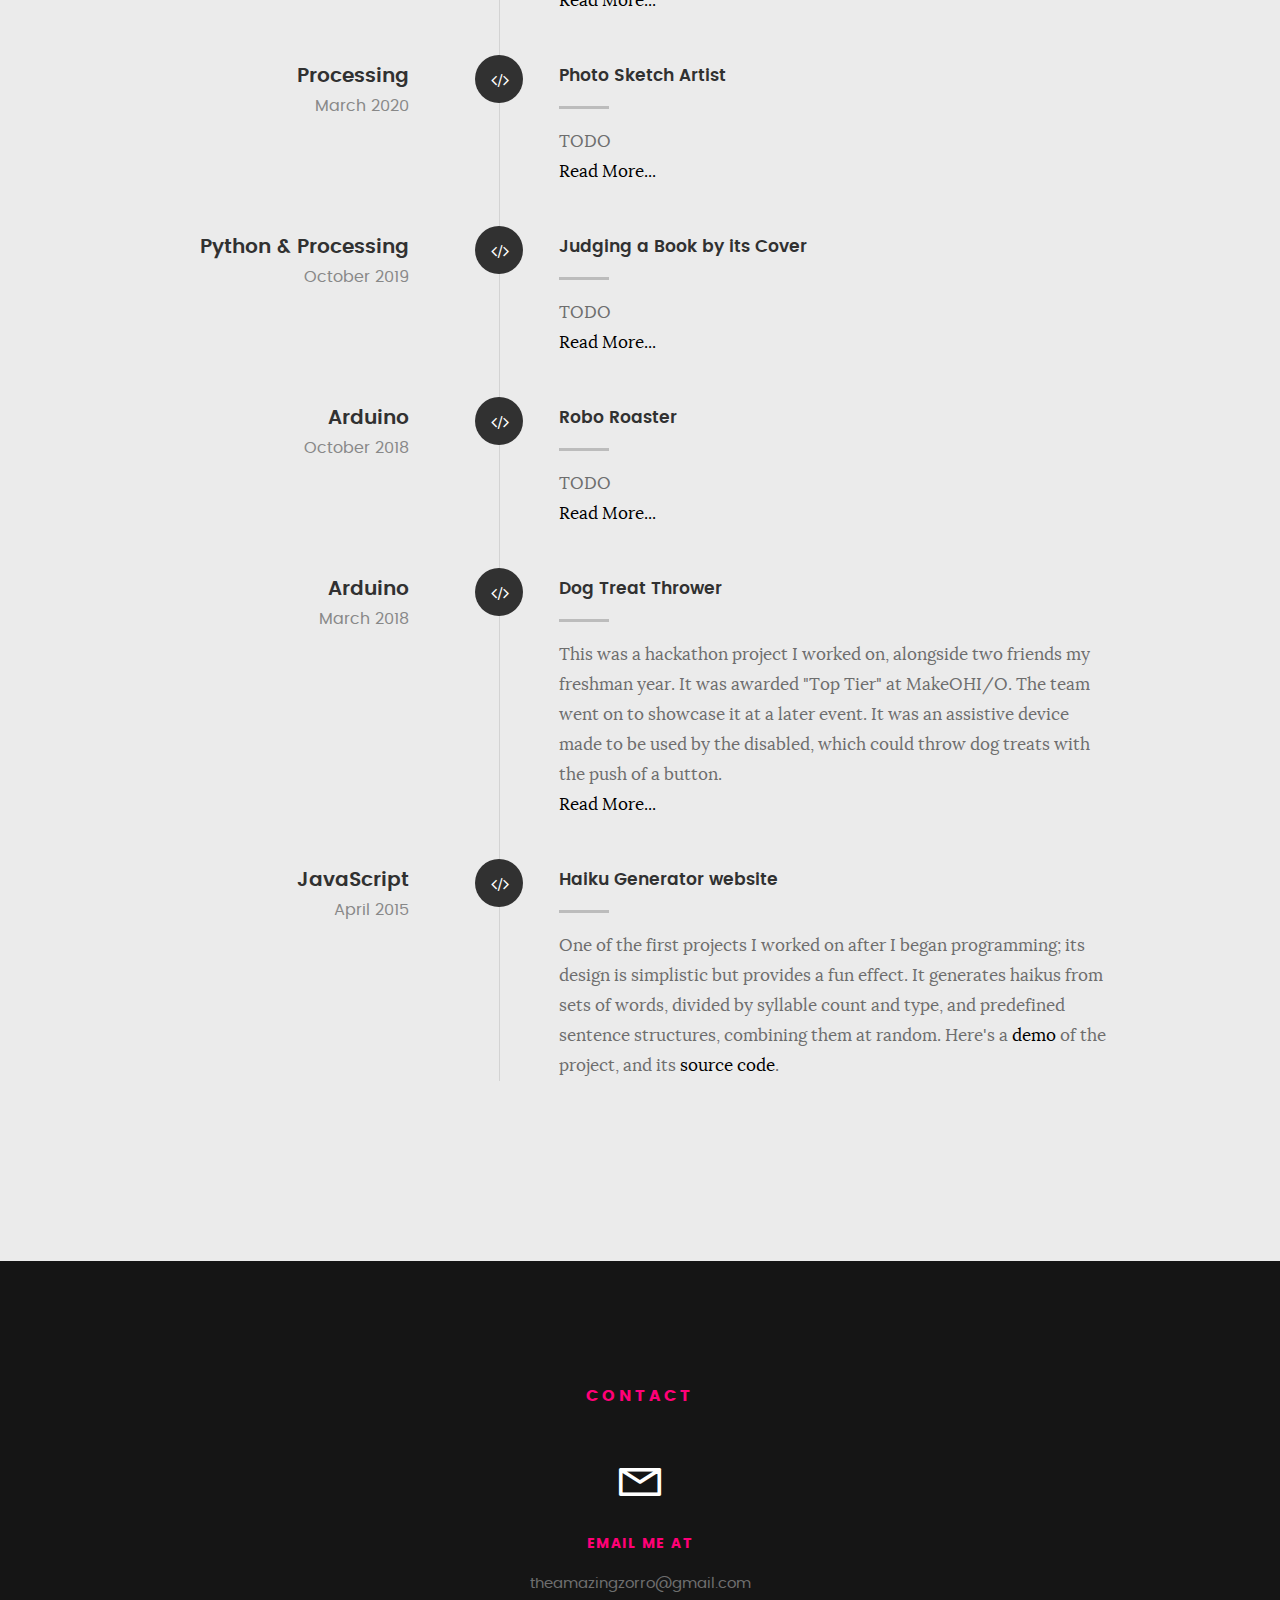
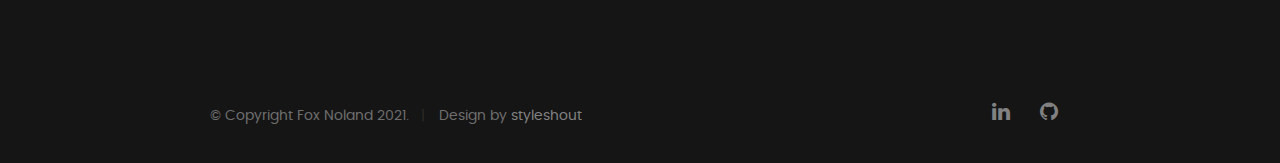
==== commit eca583b3: "outline of projects" ====
--- a/index.html
+++ b/index.html
@@ -245,6 +245,85 @@
 
    			<div class="timeline-wrap">
 
+               <div class="timeline-block">
+
+                  <div class="timeline-ico">
+                     <i class="fa fa-code"></i>
+                  </div>
+
+                  <div class="timeline-header">
+                     <h3>Python</h3>
+                     <p>Spring 2021</p>
+                  </div>
+
+                  <div class="timeline-content">
+                     <h4>Dungeon Assistant</h4>
+                     <p>TODO<br>
+                     <a href="#">Read More...</a></p>
+                  </div>
+
+               </div> <!-- /timeline-block -->
+
+               <div class="timeline-block">
+
+                  <div class="timeline-ico">
+                     <i class="fa fa-code"></i>
+                  </div>
+
+                  <div class="timeline-header">
+                     <h3>Processing</h3>
+                     <p>March 2020</p>
+                  </div>
+
+                  <div class="timeline-content">
+                     <h4>Photo Sketch Artist</h4>
+                     <p>TODO<br>
+                     <a href="#">Read More...</a></p>
+                  </div>
+
+               </div> <!-- /timeline-block -->
+
+
+               <div class="timeline-block">
+
+                  <div class="timeline-ico">
+                     <i class="fa fa-code"></i>
+                  </div>
+
+                  <div class="timeline-header">
+                     <h3>Python & Processing</h3>
+                     <p>October 2019</p>
+                  </div>
+
+                  <div class="timeline-content">
+                     <h4>Judging a Book by its Cover</h4>
+                     <p>TODO<br>
+                     <a href="#">Read More...</a></p>
+                  </div>
+
+               </div> <!-- /timeline-block -->
+
+               
+
+               <div class="timeline-block">
+
+                  <div class="timeline-ico">
+                     <i class="fa fa-code"></i>
+                  </div>
+
+                  <div class="timeline-header">
+                     <h3>Arduino</h3>
+                     <p>October 2018</p>
+                  </div>
+
+                  <div class="timeline-content">
+                     <h4>Robo Roaster</h4>
+                     <p>TODO<br>
+                     <a href="#">Read More...</a></p>
+                  </div>
+
+               </div> <!-- /timeline-block -->
+
    				<div class="timeline-block">
 
 	   				<div class="timeline-ico">
@@ -258,7 +337,7 @@
 
 	   				<div class="timeline-content">
 	   					<h4>Dog Treat Thrower</h4>
-	   					<p>This was a hackathon project I worked on, alongside two friends my freshman year. It was rewarded "Top Tier" at MakeOHI/O. The team went on to showcase it at a later event. It was an assistive device made to be used by the disabled, which could throw dog treats with the push of a button.<br>
+	   					<p>This was a hackathon project I worked on, alongside two friends my freshman year. It was awarded "Top Tier" at MakeOHI/O. The team went on to showcase it at a later event. It was an assistive device made to be used by the disabled, which could throw dog treats with the push of a button.<br>
 	   					<a href="projects/dog-treat-catapult.html">Read More...</a></p>
 	   				</div>
 
@@ -298,7 +377,6 @@
    		<div class="col-twelve">
 
    			<h5>Contact</h5>
-   			<h1>I'd Love To Hear From You.</h1>
 
 
    		</div> 
@@ -340,7 +418,7 @@
 
       	<div class="col-six tab-full">
 	      	<div class="copyright">
-		        	<span>© Copyright Fox Noland 2018.</span> 
+		        	<span>© Copyright Fox Noland 2021.</span> 
 		        	<span>Design by <a href="http://www.styleshout.com/">styleshout</a></span>	         	
 		         </div>		                  
 	      	</div>
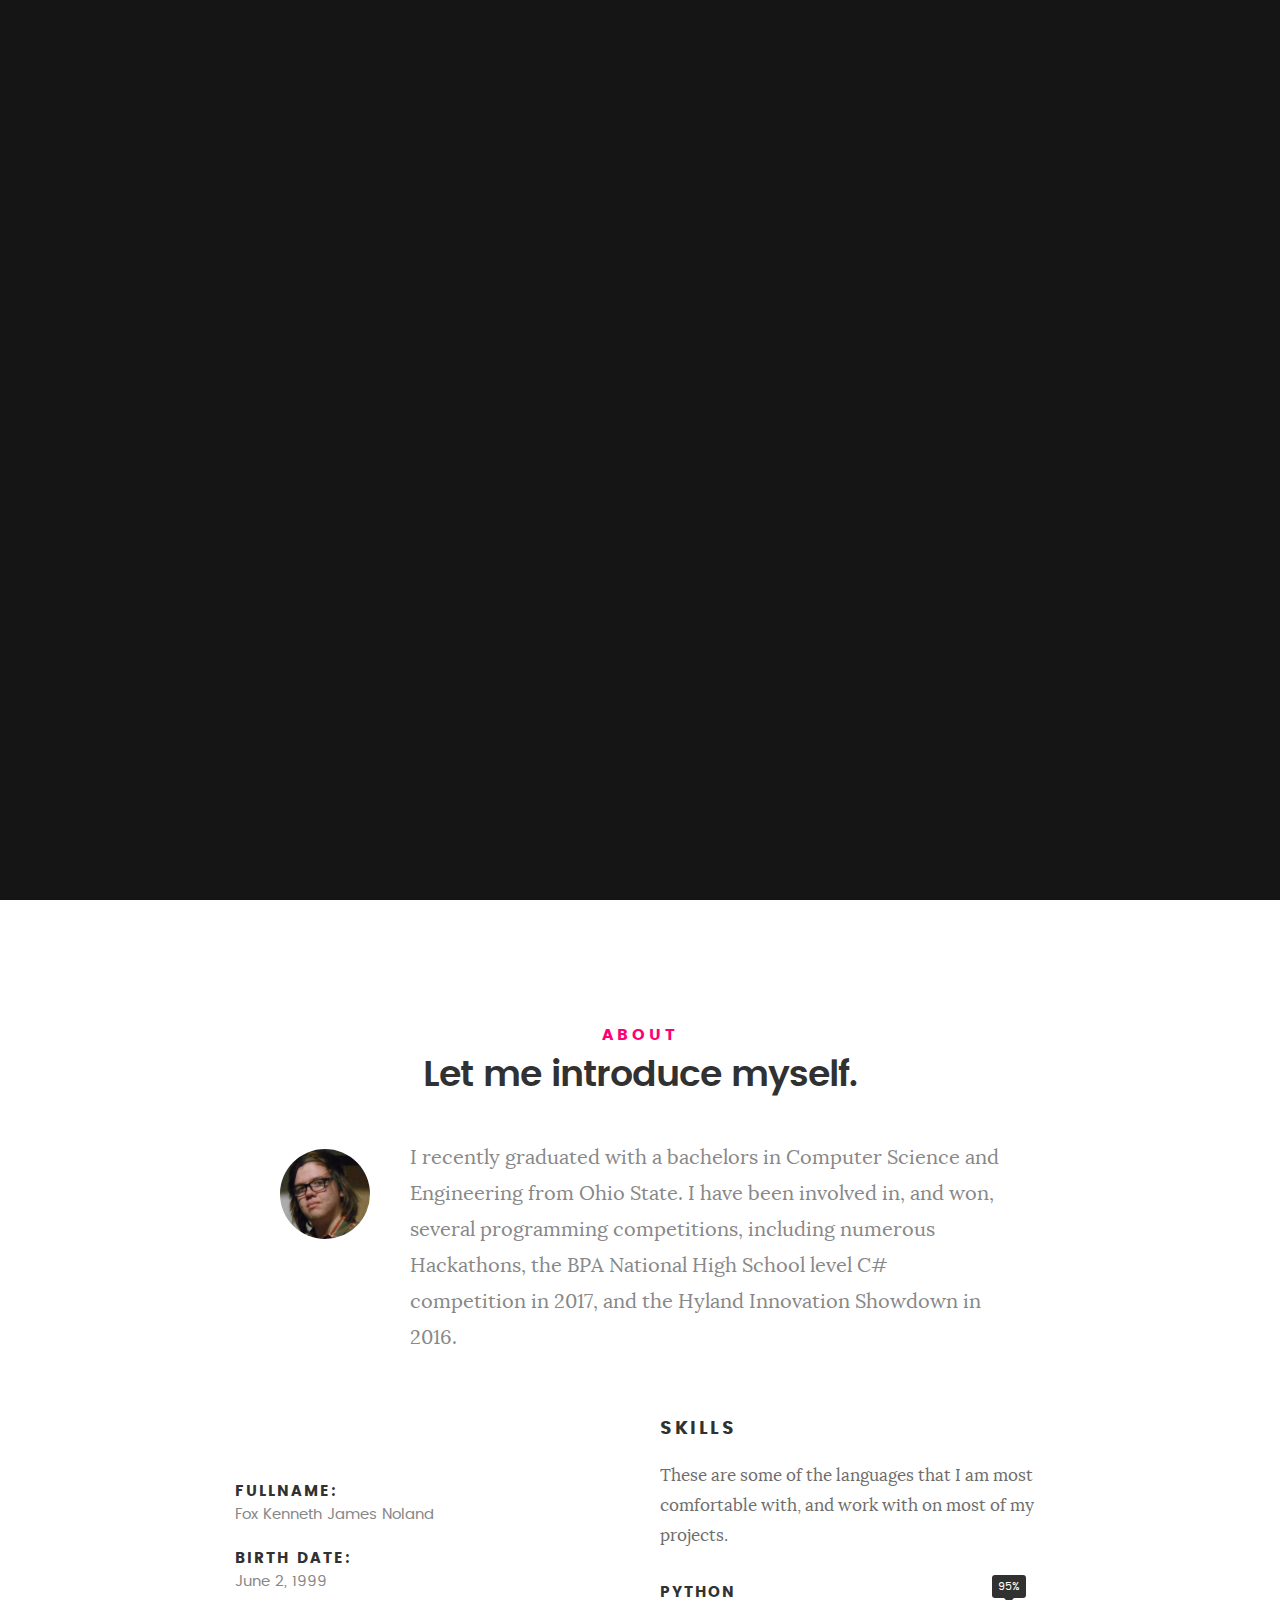
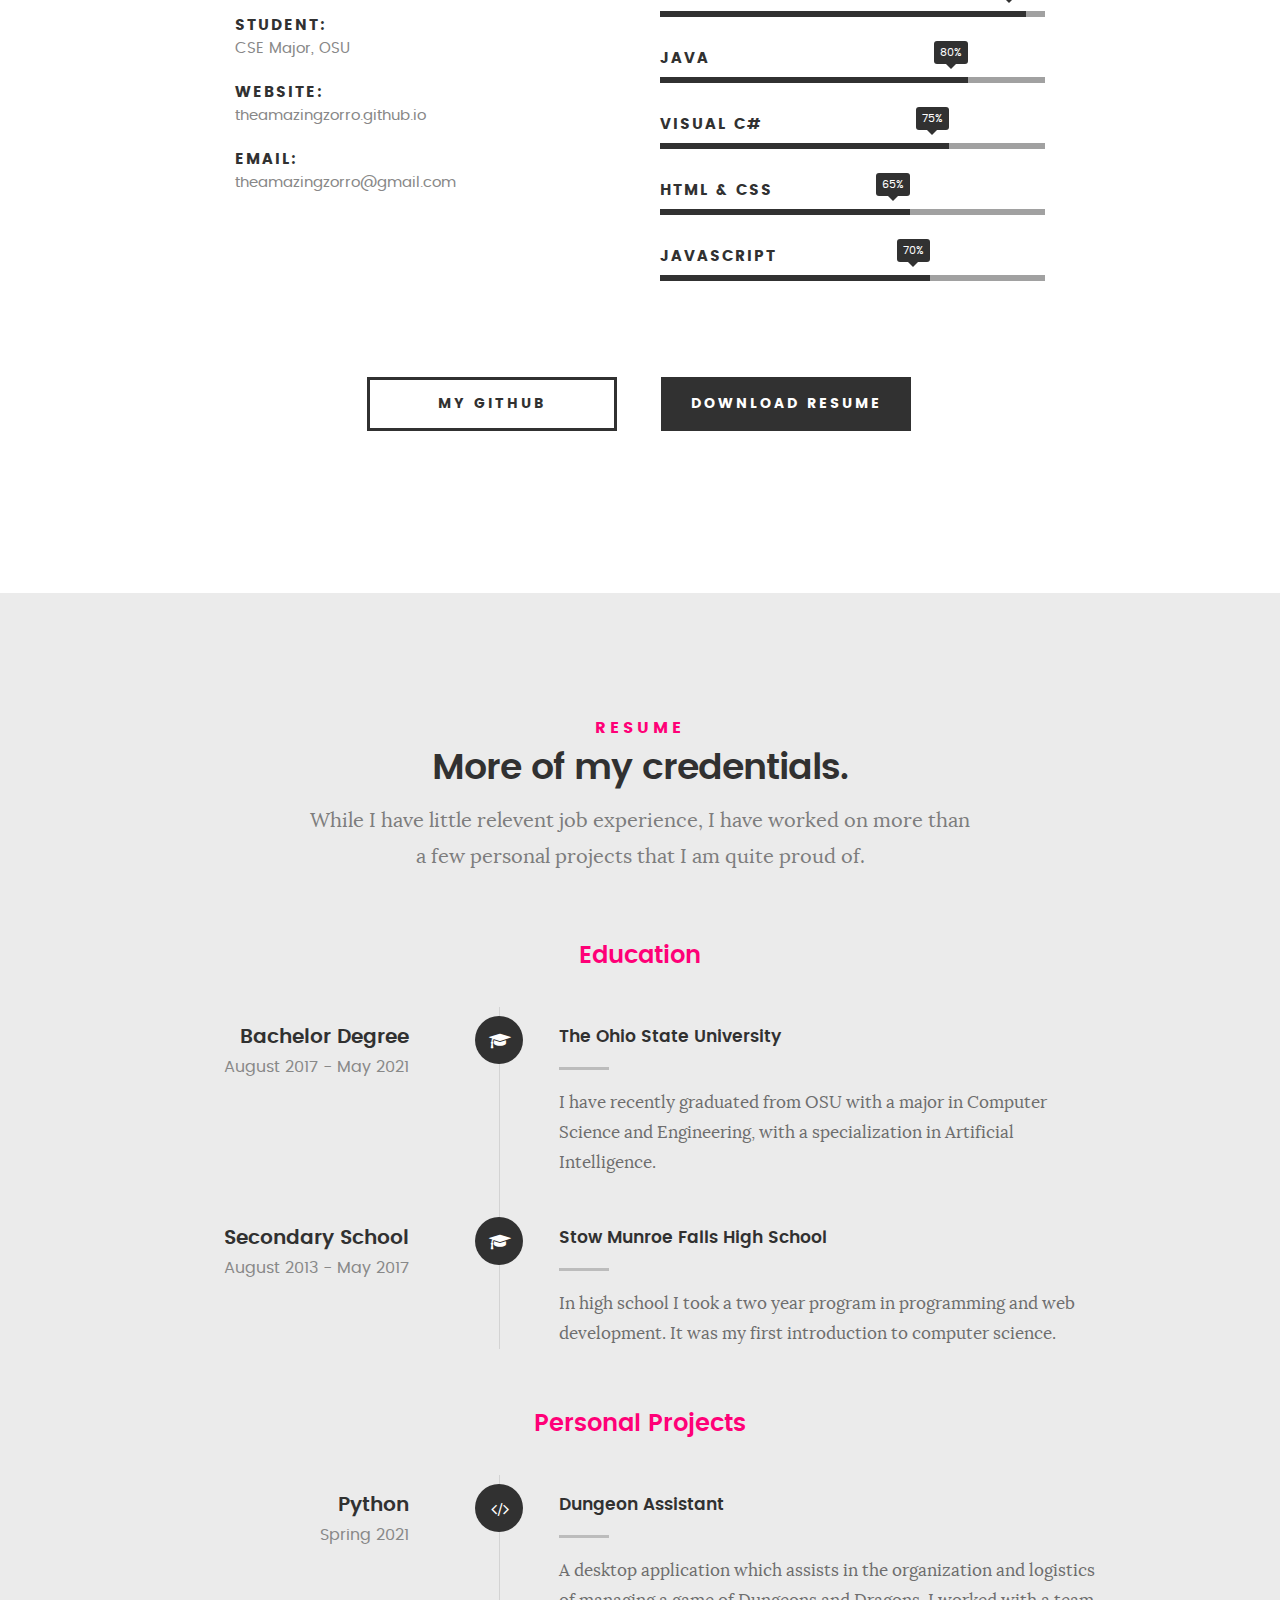
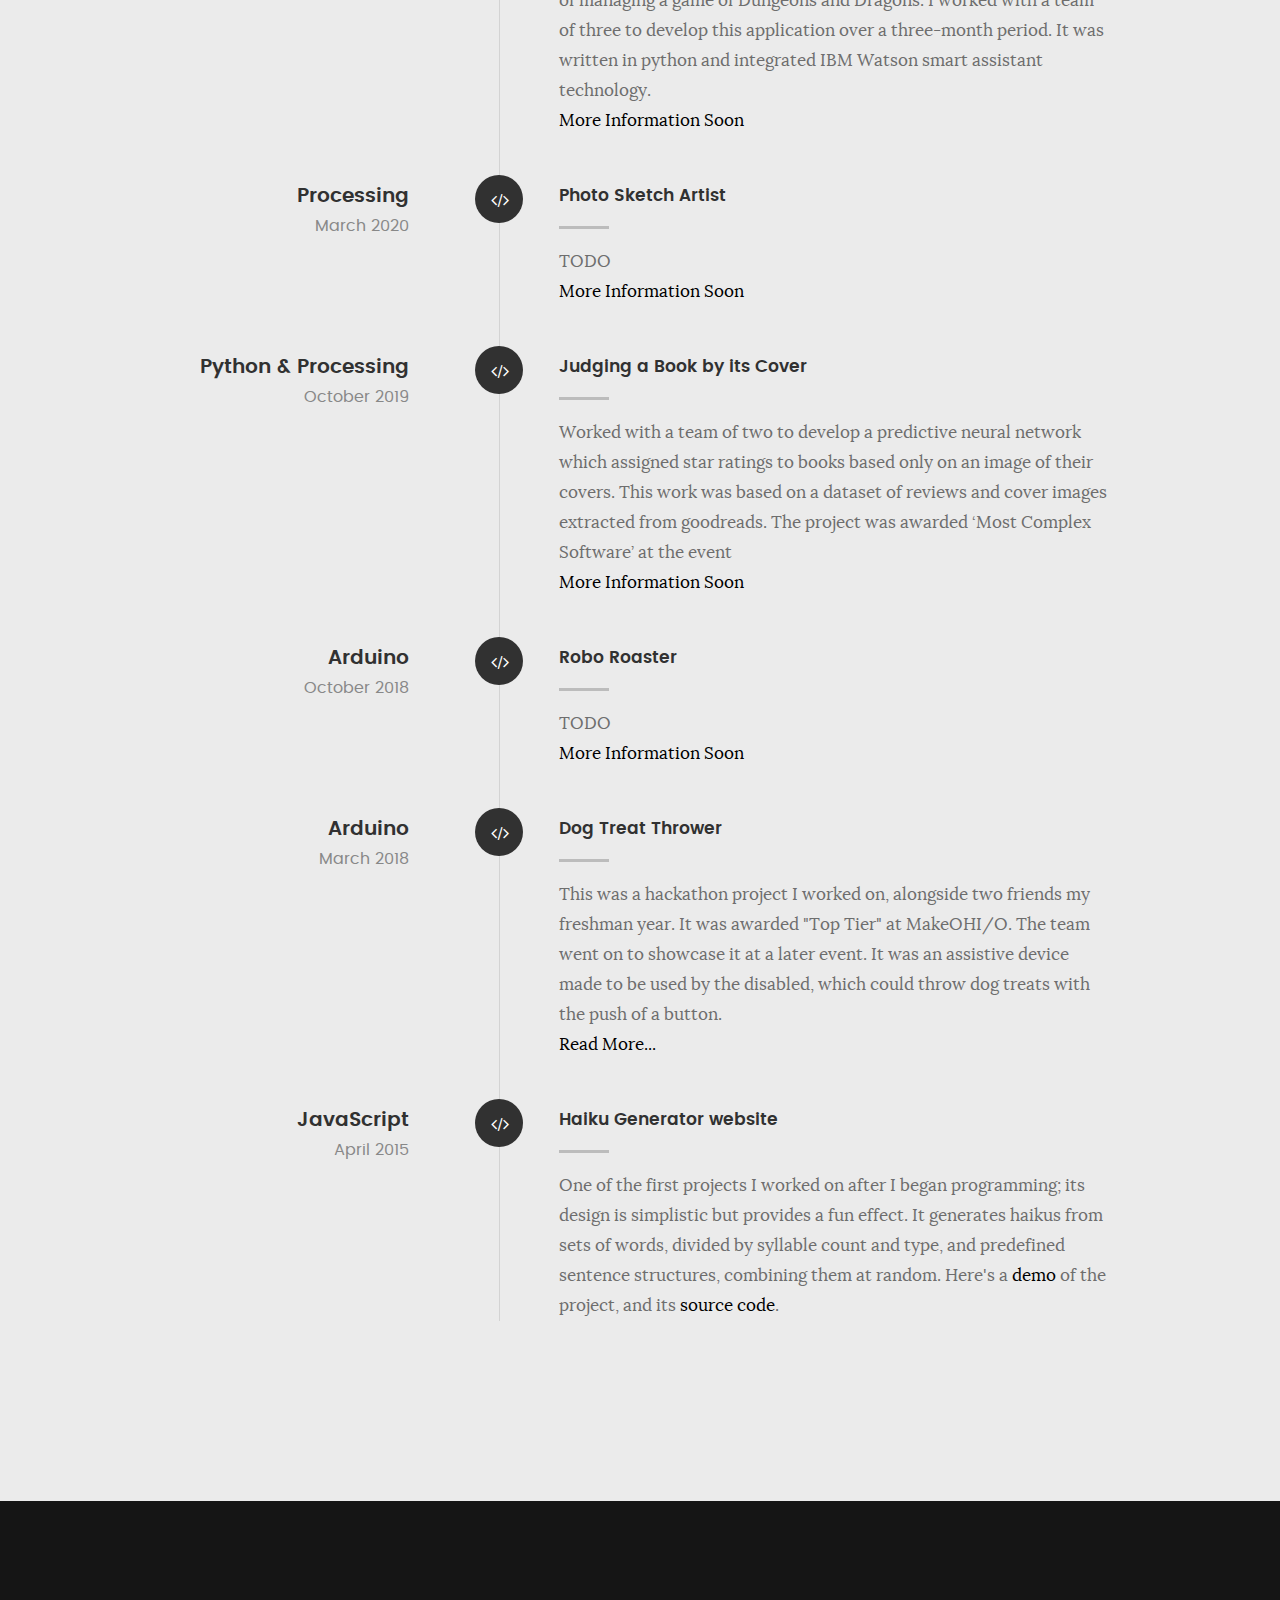
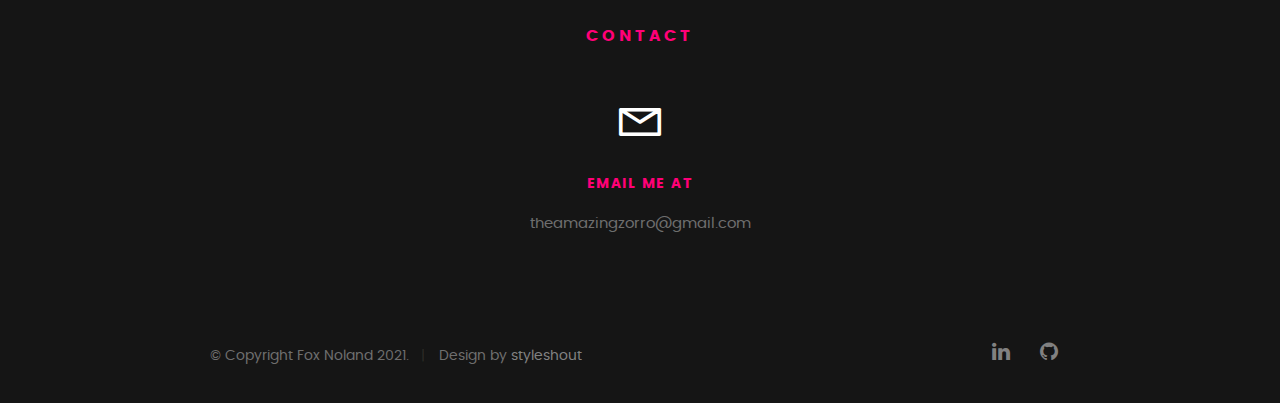
==== commit ad3e85a0: "content updates" ====
--- a/index.html
+++ b/index.html
@@ -258,8 +258,10 @@
 
                   <div class="timeline-content">
                      <h4>Dungeon Assistant</h4>
-                     <p>TODO<br>
-                     <a href="#">Read More...</a></p>
+                     <p>A desktop application which assists in the organization and logistics of managing a game of Dungeons
+and Dragons. I worked with a team of three to develop this application over a three-month period. It
+was written in python and integrated IBM Watson smart assistant technology. <br>
+                     <a href="#">More Information Soon</a></p>
                   </div>
 
                </div> <!-- /timeline-block -->
@@ -278,7 +280,7 @@
                   <div class="timeline-content">
                      <h4>Photo Sketch Artist</h4>
                      <p>TODO<br>
-                     <a href="#">Read More...</a></p>
+                     <a href="#">More Information Soon</a></p>
                   </div>
 
                </div> <!-- /timeline-block -->
@@ -297,8 +299,10 @@
 
                   <div class="timeline-content">
                      <h4>Judging a Book by its Cover</h4>
-                     <p>TODO<br>
-                     <a href="#">Read More...</a></p>
+                     <p>Worked with a team of two to develop a predictive neural network which assigned star ratings to books
+based only on an image of their covers. This work was based on a dataset of reviews and cover images
+extracted from goodreads. The project was awarded ‘Most Complex Software’ at the event<br>
+                     <a href="#">More Information Soon</a></p>
                   </div>
 
                </div> <!-- /timeline-block -->
@@ -319,7 +323,7 @@
                   <div class="timeline-content">
                      <h4>Robo Roaster</h4>
                      <p>TODO<br>
-                     <a href="#">Read More...</a></p>
+                     <a href="#">More Information Soon</a></p>
                   </div>
 
                </div> <!-- /timeline-block -->
